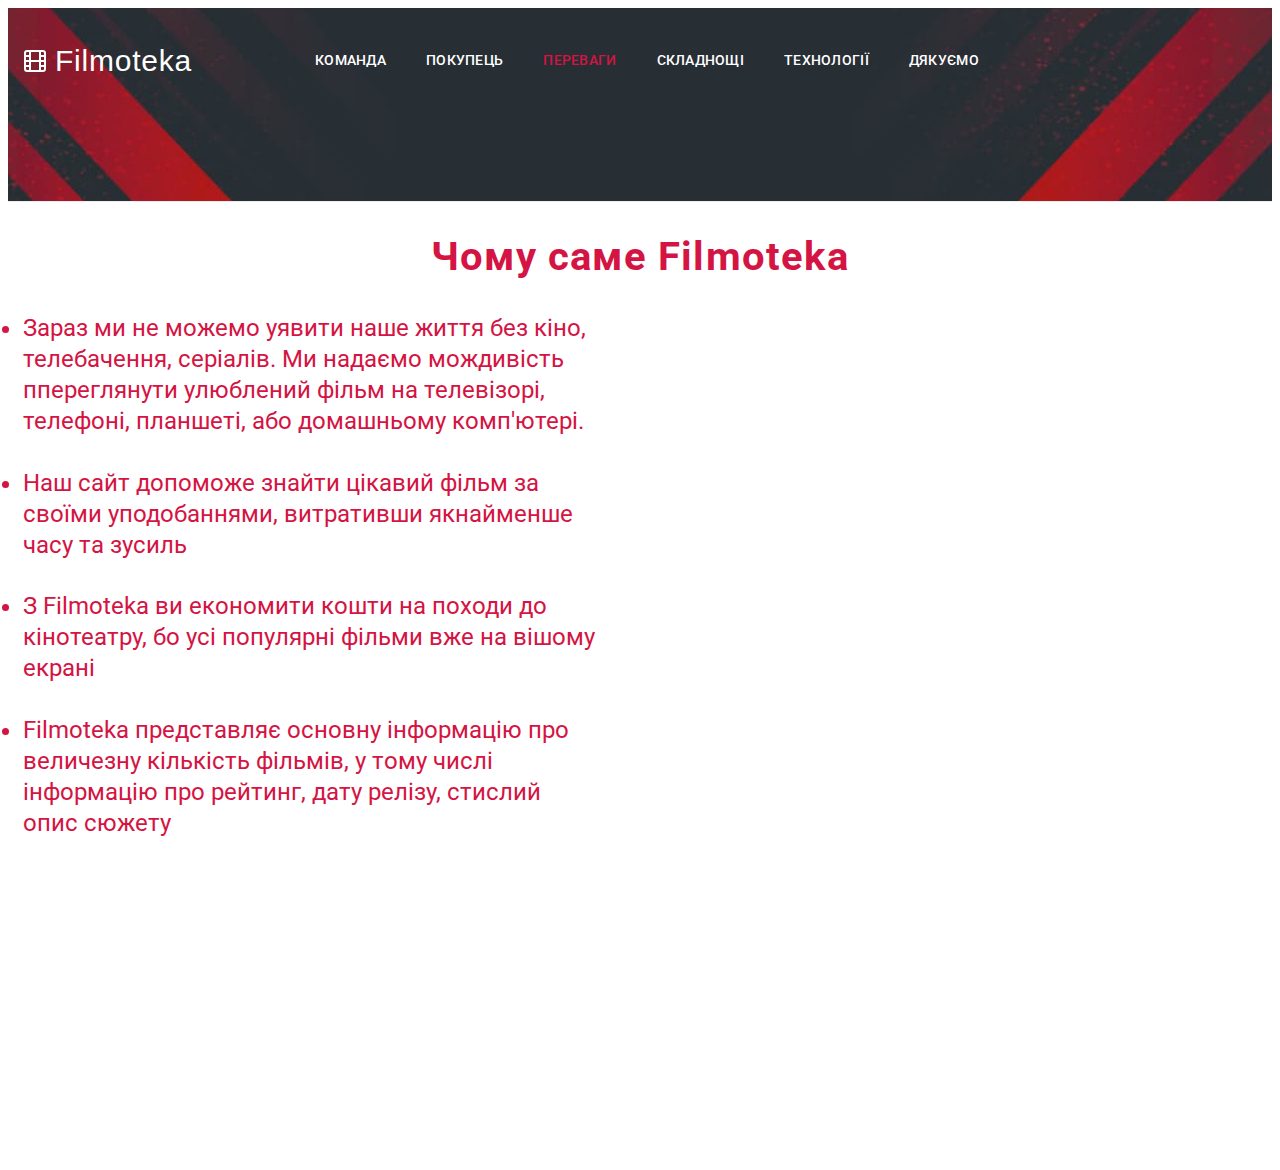
==== benefits.html @ e57e6ca2 "start" ====
<!DOCTYPE html>
<html lang="ru">
  <head>
    <meta charset="UTF-8" />
    <meta http-equiv="X-UA-Compatible" content="IE=edge" />
    <meta name="viewport" content="width=device-width, initial-scale=1.0" />
    <title>Filmoteka</title>
    <link rel="preconnect" href="https://fonts.googleapis.com" />
    <link rel="preconnect" href="https://fonts.gstatic.com" crossorigin />
    <link rel="shortcut icon" href="./images/favicon/favicon.ico" />
    <link rel="apple-icon" sizes="180x180" href="./images/favicon/favicon.png" />
    <link rel="mask-icon" href="./images/favicon/favicon.svg" color="#ff6b08" />
    <link
      href="https://fonts.googleapis.com/css2?family=Roboto:wght@400;500&display=swap"
      rel="stylesheet"
    />
    <link
      href="https://fonts.googleapis.com/css2?family=DM+Sans:wght@400;500;700&family=Titan+One&display=swap"
      rel="stylesheet"
    />
    <link
      rel="stylesheet"
      href="https://cdnjs.cloudflare.com/ajax/libs/modern-normalize/1.1.0/modern-normalize.min.css"
      integrity="sha512-wpPYUAdjBVSE4KJnH1VR1HeZfpl1ub8YT/NKx4PuQ5NmX2tKuGu6U/JRp5y+Y8XG2tV+wKQpNHVUX03MfMFn9Q=="
      crossorigin="anonymous"
      referrerpolicy="no-referrer"
    />
    <link rel="stylesheet" href="./css/main.min.css" />
  </head>

  <body>
    <header class="header header-home">
      <div class="container header__container">
        <nav class="header-nav">
          <a href="kyzym.github.io/this-team/" class="logo logo--up link" target="_blank">
            <svg class="icon-home" width="24" height="24" style="stroke: white">
              <use href="./images/sprite.svg#logo"></use>
            </svg>
            <span class="logo-span">Filmoteka</span>
          </a>

          <ul class="header-nav__list">
            <li class="header-nav__item">
              <a class="header-nav__link" href="./team.html">команда</a>
            </li>
            <li class="header-nav__item">
              <a class="header-nav__link" href="./shopper.html">Покупець</a>
            </li>
            <li class="header-nav__item">
              <a class="header-nav__link header-nav__link--current" href="./benefits.html"
                >Переваги</a
              >
            </li>
            <li class="header-nav__item">
              <a class="header-nav__link" href="./road.html">складнощі</a>
            </li>

            <li class="header-nav__item">
              <a class="header-nav__link" href="./technology.html">Технології</a>
            </li>

            <li class="header-nav__item">
              <a class="header-nav__link" href="./senks.html">Дякуємо</a>
            </li>
          </ul>
        </nav>
      </div>
    </header>
    <main>
      <section class="benefits section">
        <div class="container container--benefits">
          <h1 class="title benefits__title">Чому саме Filmoteka</h1>
          <div class="benefits__general">
            <ul class="benefits__elements benefits__elements--one">
              <li class="benefits__item">
                Зараз ми не можемо уявити наше життя без кіно, телебачення, серіалів. Ми надаємо
                мождивість ппереглянути улюблений фільм на телевізорі, телефоні, планшеті, або
                домашньому комп'ютері.
              </li>
              <li class="benefits__item">
                Наш сайт допоможе знайти цікавий фільм за своїми уподобаннями, витративши якнайменше
                часу та зусиль
              </li>
              <li class="benefits__item">
                З Filmoteka ви економити кошти на походи до кінотеатру, бо усі популярні фільми вже
                на вішому екрані
              </li>
              <li class="benefits__item">
                Filmoteka представляє основну інформацію про величезну кількість фільмів, у тому
                числі інформацію про рейтинг, дату релізу, стислий опис сюжету
              </li>
            </ul>
            <ul class="benefits__elements"></ul>
          </div>
        </div>
      </section>
    </main>
  </body>
</html>
---- css/main.min.css ----
.header__container,.header-nav,.header-nav__list{display:-webkit-box;display:-ms-flexbox;display:flex;-webkit-box-pack:justify;-ms-flex-pack:justify;justify-content:space-between;-webkit-box-align:center;-ms-flex-align:center;align-items:center}.header-nav__list,.contact-quickly,.feature__list,.contacts,.promo__list,.team__list,.social-list,.clients__list,.filter,.portfolio,.mobile-menu__list,.mobile-menu__contacts,.mobile-menu__social,.thanks__list{list-style-type:none}.social-list,.social-list__link,.subscription__button{display:-webkit-box;display:-ms-flexbox;display:flex;-webkit-box-pack:center;-ms-flex-pack:center;justify-content:center;-webkit-box-align:center;-ms-flex-align:center;align-items:center}.visually-hidden{position:absolute;width:1px;height:1px;margin:-1px;border:0;padding:0;white-space:nowrap;-webkit-clip-path:inset(100%);clip-path:inset(100%);clip:rect(0 0 0 0);overflow:hidden}body{font-family:'Roboto', sans-serif;color:#757575;font-size:14px}.title{font-size:40px;line-height:1.27;text-align:center;letter-spacing:0.03em;color:#d41443;margin-bottom:40px}h1,h2,h3,h4,h5,h6,p,ul{margin:0}ul{-webkit-padding-start:0;padding-inline-start:0}img{display:block;max-width:100%}.section{padding-top:30px;padding-bottom:30px}@media screen and (min-width: 1280px){.section{padding-top:30px;padding-bottom:30px}}.container{padding-left:15px;padding-right:15px;margin-left:auto;margin-right:auto}@media screen and (min-width: 480px){.container{max-width:480px}}@media screen and (min-width: 768px){.container{max-width:768px}}@media screen and (min-width: 1280px){.container{max-width:1280px}}.header__container{position:relative}.footer__container{display:-webkit-box;display:-ms-flexbox;display:flex}@media screen and (max-width: 767px){.footer__container{-webkit-box-orient:vertical;-webkit-box-direction:normal;-ms-flex-direction:column;flex-direction:column;-webkit-box-align:center;-ms-flex-align:center;align-items:center}}@media screen and (min-width: 768px) and (max-width: 1279px){.footer__container{-ms-flex-wrap:wrap;flex-wrap:wrap;-ms-flex-pack:distribute;justify-content:space-around}}@media screen and (min-width: 1280px){.footer__container{-webkit-box-align:baseline;-ms-flex-align:baseline;align-items:baseline;-webkit-box-pack:justify;-ms-flex-pack:justify;justify-content:space-between}}.header{border-bottom:1px solid #ececec}.header-home{margin:0 auto;padding-top:12px;background-image:url("/images/header/home/home-desk.jpg");background-repeat:no-repeat;background-size:cover;background-position:center;height:100px}@media screen and (min-width: 768px){.header-home{padding-bottom:81px}}@media (min-device-pixel-ratio: 2), (-webkit-min-device-pixel-ratio: 2), (min-resolution: 192dpi), (min-resolution: 2dppx){.header-home{background-image:url("/images/header/home/home-mob@2x.jpg")}}@media (min-width: 321px){.header-home{background-image:url("/images/header/home/home-tab.jpg")}}@media (min-width: 321px) and (min-device-pixel-ratio: 2), (min-width: 321px) and (-webkit-min-device-pixel-ratio: 2), (min-width: 321px) and (min-resolution: 192dpi), (min-width: 321px) and (min-resolution: 2dppx){.header-home{background-image:url("/images/header/home/home-tab@2x.jpg")}}@media (min-width: 769px){.header-home{background-image:url("/images/header/home/home-desk.jpg")}}@media (min-width: 769px) and (min-device-pixel-ratio: 2), (min-width: 769px) and (-webkit-min-device-pixel-ratio: 2), (min-width: 769px) and (min-resolution: 192dpi), (min-width: 769px) and (min-resolution: 2dppx){.header-home{background-image:url("/images/header/home/home-desk@2x.jpg")}}.logo{display:-webkit-box;display:-ms-flexbox;display:flex;-webkit-box-align:center;-ms-flex-align:center;align-items:center}.logo-span{font-size:30px;line-height:1.16;font-weight:500;margin-left:8px;color:#fff}.icon-home{stroke:#fff}.header-nav{margin-right:auto}@media screen and (max-width: 767px){.header-nav__list{display:none}}.header-nav__item{position:relative;text-transform:uppercase}.header-nav__link{display:inline-block;padding-top:32px;padding-bottom:32px;font-weight:500;line-height:1.14;letter-spacing:0.02em;color:#ffffff;text-decoration:none;-webkit-transition:color 250ms cubic-bezier(0.4, 0, 0.2, 1);transition:color 250ms cubic-bezier(0.4, 0, 0.2, 1)}.header-nav__link:hover,.header-nav__link:focus{color:#f4707b}.header-nav__item:not(:last-child){margin-right:40px}.header-nav__link--current{color:#d41443}@media screen and (max-width: 767px){.contact-quickly{display:none}}@media screen and (min-width: 1280px){.contact-quickly{display:-webkit-box;display:-ms-flexbox;display:flex;-webkit-box-pack:justify;-ms-flex-pack:justify;justify-content:space-between;-webkit-box-align:center;-ms-flex-align:center;align-items:center}}.contact-quickly__link{display:-webkit-box;display:-ms-flexbox;display:flex;-webkit-box-align:center;-ms-flex-align:center;align-items:center;font-weight:500;color:#757575;line-height:1.14;letter-spacing:0.02em;text-decoration:none;-webkit-transition:color 250ms cubic-bezier(0.4, 0, 0.2, 1);transition:color 250ms cubic-bezier(0.4, 0, 0.2, 1)}.contact-quickly__link:hover,.contact-quickly__link:focus{color:#f4707b}@media screen and (min-width: 1280px){.contact-quickly__link{padding-top:32px;padding-bottom:32px}}.contact-quickly__icon{fill:currentColor;margin-right:10px}@media screen and (max-width: 1799px){.contact-quickly__list:not(:last-child){margin-bottom:10px}}@media screen and (min-width: 1280px){.contact-quickly__list:not(:last-child){margin-right:50px}}.logo{color:#f4707b;font-family:Raleway, sans-serif;font-weight:700;font-size:24px;line-height:1.2;letter-spacing:0.03em;text-decoration:none}@media screen and (min-width: 1200px){.logo{font-size:26px}}.logo--up{padding-top:16px;padding-bottom:16px}@media screen and (min-width: 768px){.logo--up{margin-right:90px;padding-top:26px;padding-bottom:26px}}@media screen and (min-width: 1280px){.logo--up{margin-right:123px;padding-top:24px;padding-bottom:24px}}.logo--down{display:inline-block;margin-bottom:20px}.logo__header{color:#000000}.logo__footer{color:#ffffff}@media screen and (min-width: 768px){.feature__list{display:-webkit-box;display:-ms-flexbox;display:flex;margin:-15px}}@media screen and (min-width: 768px) and (max-width: 1279px){.feature__list{-ms-flex-wrap:wrap;flex-wrap:wrap}}@media screen and (max-width: 767px){.feature__item:not(:last-child){margin-bottom:30px}}@media screen and (min-width: 768px){.feature__item{margin:15px}}@media screen and (min-width: 768px) and (max-width: 1279px){.feature__item{width:354px}}@media screen and (min-width: 1280px){.feature__item{width:270px}}.feature__fon{display:-webkit-box;display:-ms-flexbox;display:flex;-webkit-box-pack:center;-ms-flex-pack:center;justify-content:center;-webkit-box-align:center;-ms-flex-align:center;align-items:center;height:120px;background-color:#f5f4fa;border-radius:4px;margin-bottom:30px}.feature__title{font-size:14px;line-height:1.14;letter-spacing:0.03em;text-transform:uppercase;color:#212121;margin-bottom:10px}@media screen and (max-width: 767px){.feature__title{text-align:center}}.feature__text{line-height:1.71;letter-spacing:0.03em}.contacts__item:not(:last-child){margin-bottom:9px}.contacts__decor{line-height:1.7;letter-spacing:0.03em;color:#ffffff;text-decoration:none;font-style:normal;-webkit-transition:color 250ms cubic-bezier(0.4, 0, 0.2, 1);transition:color 250ms cubic-bezier(0.4, 0, 0.2, 1)}.contacts__decor:hover,.contacts__decor:focus{color:#f4707b}.contacts__decor--transparency{line-height:1.7;letter-spacing:0.03em;color:rgba(255,255,255,0.6);text-decoration:none;font-style:normal;-webkit-transition:color 250ms cubic-bezier(0.4, 0, 0.2, 1);transition:color 250ms cubic-bezier(0.4, 0, 0.2, 1)}.contacts__decor--transparency:hover,.contacts__decor--transparency:focus{color:#f4707b}.hero{position:relative;text-align:center;margin-right:auto;margin-left:auto}@media screen and (min-width: 1280px){.hero{max-width:1600px}}.hero .hero__images{display:-webkit-box;display:-ms-flexbox;display:flex}.hero .hero__background{width:50%;-o-object-fit:contain;object-fit:contain}.hero .hero__title{font-family:'Titan one', sans-serif;font-weight:900;font-size:80px;text-align:center;letter-spacing:0.06em;text-transform:uppercase;color:#d41443;margin-top:150px}@media screen and (min-width: 1280px){.hero .hero__title{line-height:1.36;text-transform:capitalize}}.button-general{font-family:inherit;font-weight:700;font-size:16px;line-height:1.88;color:#ffffff;letter-spacing:0.06em;background-color:#f4707b;cursor:pointer;padding:10px 32px;-webkit-box-shadow:0px 4px 4px rgba(0,0,0,0.15);box-shadow:0px 4px 4px rgba(0,0,0,0.15);border:none;border-radius:4px;min-width:200px;-webkit-transition:background-color 250ms cubic-bezier(0.4, 0, 0.2, 1);transition:background-color 250ms cubic-bezier(0.4, 0, 0.2, 1)}.button-general:hover,.button-general:focus{background-color:#ea8f94}.backdrop{position:fixed;z-index:15;top:0;left:0;width:100vw;height:100vh;background-color:rgba(0,0,0,0.2);-webkit-transition:opacity 250ms cubic-bezier(0.4, 0, 0.2, 1),vizibility 250ms cubic-bezier(0.4, 0, 0.2, 1);transition:opacity 250ms cubic-bezier(0.4, 0, 0.2, 1),vizibility 250ms cubic-bezier(0.4, 0, 0.2, 1)}.backdrop.is-hidden{visibility:hidden;opacity:0;pointer-events:none}.modal{position:absolute;top:50%;left:50%;-webkit-transform:translate(-50%, -50%);transform:translate(-50%, -50%);display:-webkit-box;display:-ms-flexbox;display:flex;-webkit-box-orient:vertical;-webkit-box-direction:normal;-ms-flex-direction:column;flex-direction:column;-webkit-box-pack:normal;-ms-flex-pack:normal;justify-content:normal;-webkit-box-align:center;-ms-flex-align:center;align-items:center;width:95%;padding:40px;background:#ffffff;-webkit-box-shadow:0px 1px 3px rgba(0,0,0,0.12),0px 1px 1px rgba(0,0,0,0.14),0px 2px 1px rgba(0,0,0,0.2);box-shadow:0px 1px 3px rgba(0,0,0,0.12),0px 1px 1px rgba(0,0,0,0.14),0px 2px 1px rgba(0,0,0,0.2);border-radius:4px;opacity:1;-webkit-transition:-webkit-transform 250ms cubic-bezier(0.4, 0, 0.2, 1);transition:-webkit-transform 250ms cubic-bezier(0.4, 0, 0.2, 1);transition:transform 250ms cubic-bezier(0.4, 0, 0.2, 1);transition:transform 250ms cubic-bezier(0.4, 0, 0.2, 1), -webkit-transform 250ms cubic-bezier(0.4, 0, 0.2, 1)}@media screen and (min-width: 480px){.modal{width:450px}}@media screen and (min-width: 1200px){.modal{width:528px}}.backdrop.is-hidden .modal{-webkit-transform:translateY(-200%);transform:translateY(-200%)}.modal__title{display:inline;margin-bottom:12px;font-size:20px;line-height:1.15;letter-spacing:0.03em;color:#212121}.modal__form{display:block;width:100%;margin-bottom:10px}@media screen and (max-width: 767px){.modal__form:focus-within{color:#f4707b}}.modal__label{display:inline-block;margin-bottom:4px;font-size:12px;line-height:1.17;letter-spacing:0.01em}.modal__custom{position:relative;display:block;height:40px}.modal__input{width:100%;height:100%;padding-left:42px;border:1px solid rgba(33,33,33,0.2);border-radius:4px;-webkit-transition:border 250ms cubic-bezier(0.4, 0, 0.2, 1);transition:border 250ms cubic-bezier(0.4, 0, 0.2, 1)}.modal__input:focus,.modal__input:focus{border-color:#f4707b;outline:transparent}.modal__icon{position:absolute;top:50%;left:14px;-webkit-transform:translateY(-50%);transform:translateY(-50%);-webkit-transition:fill 250ms cubic-bezier(0.4, 0, 0.2, 1);transition:fill 250ms cubic-bezier(0.4, 0, 0.2, 1)}.modal__input:focus+.modal__icon{fill:#f4707b}.modal__area-form{width:100%;margin-bottom:20px}@media screen and (max-width: 767px){.modal__area-form:focus-within{color:#f4707b}}.modal__area{width:100%;padding:8px;resize:none;font-size:12px;line-height:1.17;letter-spacing:0.01em;color:#000000;border:1px solid rgba(33,33,33,0.2);border-radius:4px}.modal__area:focus,.modal__area:focus{border-color:#f4707b;outline:transparent}.modal__area::-webkit-input-placeholder{font-size:12px;line-height:1.17;letter-spacing:0.01em;color:rgba(117,117,117,0.5)}.modal__area:-ms-input-placeholder{font-size:12px;line-height:1.17;letter-spacing:0.01em;color:rgba(117,117,117,0.5)}.modal__area::-ms-input-placeholder{font-size:12px;line-height:1.17;letter-spacing:0.01em;color:rgba(117,117,117,0.5)}.modal__area::placeholder{font-size:12px;line-height:1.17;letter-spacing:0.01em;color:rgba(117,117,117,0.5)}.close-button{position:absolute;display:-webkit-box;display:-ms-flexbox;display:flex;-webkit-box-align:center;-ms-flex-align:center;align-items:center;-webkit-box-pack:center;-ms-flex-pack:center;justify-content:center;top:8px;right:8px;width:30px;height:30px;padding:0;background-color:#ffffff;border:1px solid rgba(0,0,0,0.1);border-radius:50%;cursor:pointer;-webkit-transition:fill 250ms cubic-bezier(0.4, 0, 0.2, 1);transition:fill 250ms cubic-bezier(0.4, 0, 0.2, 1)}.close-button__svg{fill:#212121;-webkit-transition:fill 250ms cubic-bezier(0.4, 0, 0.2, 1);transition:fill 250ms cubic-bezier(0.4, 0, 0.2, 1)}.close-button:hover .close-button__svg,.close-button:focus .close-button__svg{fill:#f4707b}.checkbox-form{display:-webkit-box;display:-ms-flexbox;display:flex;-webkit-box-align:center;-ms-flex-align:center;align-items:center;margin-bottom:30px;font-size:14px;line-height:1.71;letter-spacing:0.03em;color:#757575}.checkbox-form__link{cursor:pointer;color:#f4707b}@media screen and (max-width: 1279px){.checkbox-form__text{font-size:12px}}.checkbox-form__icon{display:-webkit-box;display:-ms-flexbox;display:flex;-webkit-box-align:center;-ms-flex-align:center;align-items:center;-webkit-box-pack:center;-ms-flex-pack:center;justify-content:center;width:16px;height:15px;margin-right:8px;fill:transparent;border-radius:2px;outline:2px solid #212121;outline-offset:-2px;-webkit-transition:fill 250ms cubic-bezier(0.4, 0, 0.2, 1),backgroud-color 250ms cubic-bezier(0.4, 0, 0.2, 1),outline-color 250ms cubic-bezier(0.4, 0, 0.2, 1);transition:fill 250ms cubic-bezier(0.4, 0, 0.2, 1),backgroud-color 250ms cubic-bezier(0.4, 0, 0.2, 1),outline-color 250ms cubic-bezier(0.4, 0, 0.2, 1)}.checkbox-form__checkbox:focus+.checkbox-form__icon{outline-color:#f4707b}.checkbox-form__checkbox:checked+.checkbox-form__icon{fill:#ffffff;background-color:#f4707b;outline:none}.promo{padding-bottom:94px}@media screen and (max-width: 1199px){.promo{display:none}}.promo__list{display:-webkit-box;display:-ms-flexbox;display:flex}.promo__item{position:relative}.promo__item:not(:last-child){margin-right:30px}.promo__backgroundcolor{position:absolute;bottom:0;left:0;width:100%;height:70px;padding-top:27px;padding-bottom:27px;text-align:center;background-color:rgba(47,48,58,0.8)}.promo__descr{font-weight:700;font-size:14px;line-height:1.14;letter-spacing:0.03em;text-transform:uppercase;color:#ffffff}.team__title{margin-bottom:30px}.team__list{display:-webkit-box;display:-ms-flexbox;display:flex;margin:-10px;-ms-flex-wrap:wrap;flex-wrap:wrap}@media screen and (max-width: 767px){.team__list{-webkit-box-orient:vertical;-webkit-box-direction:normal;-ms-flex-direction:column;flex-direction:column}}@media screen and (min-width: 768px) and (max-width: 1199px){.team__list{-ms-flex-wrap:wrap;flex-wrap:wrap}}.team__descr{padding-top:15px;padding-bottom:15px}.team__member{background-color:#ffffff;-webkit-box-shadow:0px 1px 3px rgba(0,0,0,0.12),0px 1px 1px rgba(0,0,0,0.14),0px 2px 1px rgba(0,0,0,0.2);box-shadow:0px 1px 3px rgba(0,0,0,0.12),0px 1px 1px rgba(0,0,0,0.14),0px 2px 1px rgba(0,0,0,0.2);border-radius:8px 8px 8px 8px;overflow:hidden;margin:10px;-ms-flex-preferred-size:calc((100% - 100px) / 5);flex-basis:calc((100% - 100px) / 5)}.team__name{font-weight:500;font-size:21px;line-height:1.19;text-align:center;letter-spacing:0.03em;color:#d41443;margin-bottom:10px}.team__position{font-size:19px;line-height:1.19;text-align:center;letter-spacing:0.03em;color:#8a1c36;margin-bottom:10px}.team__photo{width:100%;-o-object-fit:cover;object-fit:cover}.team__section{font-size:18px;font-weight:500;line-height:1.19;text-align:center;letter-spacing:0.03em;color:#0d4683}.social-list__icon{fill:currentColor}.social-list__item:not(:last-child){margin-right:10px}.social-list__link{width:44px;height:44px;color:#afb1b8;background-color:#ffffff;border-radius:50%;-webkit-transition:color 250ms cubic-bezier(0.4, 0, 0.2, 1),background-color 250ms cubic-bezier(0.4, 0, 0.2, 1);transition:color 250ms cubic-bezier(0.4, 0, 0.2, 1),background-color 250ms cubic-bezier(0.4, 0, 0.2, 1)}.social-list__link--footer{color:#ffffff;background-color:rgba(255,255,255,0.1)}.social-list__link:hover,.social-list__link:focus{color:#ffffff;background-color:#f4707b}.clients__list{display:-webkit-box;display:-ms-flexbox;display:flex;-webkit-box-pack:center;-ms-flex-pack:center;justify-content:center;margin:-15px;-ms-flex-wrap:wrap;flex-wrap:wrap}.our-client{display:block;height:92px;margin:15px}@media screen and (max-width: 767px){.our-client{width:210px}}@media screen and (min-width: 768px){.our-client{width:226px}}@media screen and (min-width: 1200px){.our-client{width:170px}}.our-client__link{display:-webkit-box;display:-ms-flexbox;display:flex;-webkit-box-pack:center;-ms-flex-pack:center;justify-content:center;-webkit-box-align:center;-ms-flex-align:center;align-items:center;width:100%;height:100%;color:#afb1b8;border:1px solid #afb1b8;border-radius:4px;-webkit-transition:color 250ms cubic-bezier(0.4, 0, 0.2, 1),border-color 250ms cubic-bezier(0.4, 0, 0.2, 1);transition:color 250ms cubic-bezier(0.4, 0, 0.2, 1),border-color 250ms cubic-bezier(0.4, 0, 0.2, 1)}.our-client__link:hover,.our-client__link:focus{color:#f4707b;border-color:#f4707b}.our-client__logo{fill:currentColor}.filter{display:-webkit-box;display:-ms-flexbox;display:flex}@media screen and (max-width: 767px){.filter{-ms-flex-wrap:wrap;flex-wrap:wrap;-webkit-box-pack:left;-ms-flex-pack:left;justify-content:left;margin-bottom:40px}}@media screen and (min-width: 768px){.filter{-webkit-box-pack:center;-ms-flex-pack:center;justify-content:center;margin-bottom:30px}}@media screen and (min-width: 1280px){.filter{margin-bottom:50px}}@media screen and (max-width: 767px){.filter__item:nth-child(-n+3){margin-bottom:15px}}.filter__item:not(:last-child){margin-right:8px}.filter__button{font-family:inherit;font-weight:500;font-size:16px;line-height:1.62;text-align:center;letter-spacing:0.03em;color:#212121;background-color:#f5f4fa;cursor:pointer;padding:6px 22px;border-radius:4px;border:none;-webkit-transition:color 250ms cubic-bezier(0.4, 0, 0.2, 1),background-color 250ms cubic-bezier(0.4, 0, 0.2, 1),-webkit-box-shadow 250ms cubic-bezier(0.4, 0, 0.2, 1);transition:color 250ms cubic-bezier(0.4, 0, 0.2, 1),background-color 250ms cubic-bezier(0.4, 0, 0.2, 1),-webkit-box-shadow 250ms cubic-bezier(0.4, 0, 0.2, 1);transition:color 250ms cubic-bezier(0.4, 0, 0.2, 1),background-color 250ms cubic-bezier(0.4, 0, 0.2, 1),box-shadow 250ms cubic-bezier(0.4, 0, 0.2, 1);transition:color 250ms cubic-bezier(0.4, 0, 0.2, 1),background-color 250ms cubic-bezier(0.4, 0, 0.2, 1),box-shadow 250ms cubic-bezier(0.4, 0, 0.2, 1),-webkit-box-shadow 250ms cubic-bezier(0.4, 0, 0.2, 1)}.filter__button:hover,.filter__button:focus{color:#ffffff;background-color:#f4707b;-webkit-box-shadow:0px 3px 1px rgba(0,0,0,0.1),0px 1px 2px rgba(0,0,0,0.08),0px 2px 2px rgba(0,0,0,0.12);box-shadow:0px 3px 1px rgba(0,0,0,0.1),0px 1px 2px rgba(0,0,0,0.08),0px 2px 2px rgba(0,0,0,0.12);border-radius:4px}.portfolio{display:-webkit-box;display:-ms-flexbox;display:flex;-ms-flex-wrap:wrap;flex-wrap:wrap;-webkit-box-pack:center;-ms-flex-pack:center;justify-content:center;margin:-15px}@media screen and (min-width: 768px){.portfolio{-webkit-box-pack:left;-ms-flex-pack:left;justify-content:left}}.portfolio__item{display:-webkit-box;display:-ms-flexbox;display:flex;-webkit-box-orient:vertical;-webkit-box-direction:normal;-ms-flex-direction:column;flex-direction:column;background-color:#ffffff;margin:15px}@media screen and (max-width: 767px){.portfolio__item{width:100%;max-width:450px}}@media screen and (min-width: 768px){.portfolio__item{-ms-flex-preferred-size:calc((100% - 2 * 30px) / 2);flex-basis:calc((100% - 2 * 30px) / 2)}}@media screen and (min-width: 1200px){.portfolio__item{-ms-flex-preferred-size:calc((100% - 3 * 30px) / 3);flex-basis:calc((100% - 3 * 30px) / 3)}}.customer{display:-webkit-box;display:-ms-flexbox;display:flex;-webkit-box-orient:vertical;-webkit-box-direction:normal;-ms-flex-direction:column;flex-direction:column;text-decoration:none;height:100%;-webkit-transition:-webkit-box-shadow 250ms cubic-bezier(0.4, 0, 0.2, 1);transition:-webkit-box-shadow 250ms cubic-bezier(0.4, 0, 0.2, 1);transition:box-shadow 250ms cubic-bezier(0.4, 0, 0.2, 1);transition:box-shadow 250ms cubic-bezier(0.4, 0, 0.2, 1), -webkit-box-shadow 250ms cubic-bezier(0.4, 0, 0.2, 1)}.customer:hover,.customer:focus{-webkit-box-shadow:0px 1px 1px rgba(0,0,0,0.12),0px 4px 4px rgba(0,0,0,0.06),1px 4px 6px rgba(0,0,0,0.16);box-shadow:0px 1px 1px rgba(0,0,0,0.12),0px 4px 4px rgba(0,0,0,0.06),1px 4px 6px rgba(0,0,0,0.16)}.customer__description{-webkit-box-flex:1;-ms-flex-positive:1;flex-grow:1;padding:20px 24px;border:1px solid #eeeeee;border-top:none}.customer__company{font-size:18px;line-height:2;letter-spacing:0.06em;color:#212121;margin-bottom:4px}.customer__type{font-size:16px;line-height:1.88;letter-spacing:0.03em;color:#757575}.customer__vor-overlay{position:relative;overflow:hidden}.customer__overlay{position:absolute;width:100%;height:100%;padding:17% 6.5%;background:rgba(33,150,243,0.9);-webkit-transition:-webkit-transform 250ms cubic-bezier(0.4, 0, 0.2, 1);transition:-webkit-transform 250ms cubic-bezier(0.4, 0, 0.2, 1);transition:transform 250ms cubic-bezier(0.4, 0, 0.2, 1);transition:transform 250ms cubic-bezier(0.4, 0, 0.2, 1), -webkit-transform 250ms cubic-bezier(0.4, 0, 0.2, 1)}.customer:hover .customer__overlay,.customer:focus .customer__overlay{-webkit-transform:translateY(-101%);transform:translateY(-101%)}.customer__overlay-descr{font-size:18px;line-height:1.56;letter-spacing:0.03em;color:#ffffff}.footer{background-color:#2f303a;padding-top:60px;padding-bottom:60px}@media screen and (max-width: 1279px){.footer__adress{margin-bottom:60px;text-align:center}}@media screen and (min-width: 1280px){.footer__adress{margin-right:70px}}@media screen and (max-width: 1279px){.join{margin-bottom:60px;text-align:center}}@media screen and (min-width: 1280px){.join{margin-right:93px}}.join__title{font-weight:700;line-height:1.14;letter-spacing:0.03em;text-transform:uppercase;color:#ffffff;margin-bottom:20px}@media screen and (max-width: 1199px){.subscription{width:100%;text-align:center}}.subscription__label{display:inline-block;font-weight:700;font-size:14px;line-height:1.14;letter-spacing:0.03em;text-transform:uppercase;color:#ffffff;margin-bottom:20px}.subscription__form{display:-webkit-box;display:-ms-flexbox;display:flex}@media screen and (max-width: 1199px){.subscription__form{-webkit-box-orient:vertical;-webkit-box-direction:normal;-ms-flex-direction:column;flex-direction:column;-webkit-box-align:center;-ms-flex-align:center;align-items:center}}.subscription__input{height:50px;padding-left:16px;padding-top:15px;padding-bottom:15px;color:#ffffff;background-color:transparent;border:1px solid rgba(255,255,255,0.3);-webkit-filter:drop-shadow(0px 4px 4px rgba(0,0,0,0.15));filter:drop-shadow(0px 4px 4px rgba(0,0,0,0.15));border-radius:4px;-webkit-transition:border 250ms cubic-bezier(0.4, 0, 0.2, 1);transition:border 250ms cubic-bezier(0.4, 0, 0.2, 1)}@media screen and (max-width: 767px){.subscription__input{width:100%;max-width:450px}}@media screen and (min-width: 768px){.subscription__input{width:450px}}@media screen and (max-width: 1199px){.subscription__input{margin-bottom:20px}}@media screen and (min-width: 1200px){.subscription__input{width:358px;margin-right:12px}}.subscription__input:focus{border-color:#f4707b;outline:transparent}.subscription__button{font-family:inherit;font-weight:700;font-size:16px;line-height:1.88;letter-spacing:0.06em;color:#ffffff;background-color:#f4707b;cursor:pointer;padding:10px 28px;-webkit-box-shadow:0px 4px 4px rgba(0,0,0,0.15);box-shadow:0px 4px 4px rgba(0,0,0,0.15);border:none;border-radius:4px;min-width:200px}.subscription__send{margin-right:10px}.subscription__icon{fill:#ffffff}@media screen and (min-width: 768px){.mobile{display:none}}.mobile__button{position:absolute;top:10px;right:15px;display:-webkit-box;display:-ms-flexbox;display:flex;-webkit-box-align:center;-ms-flex-align:center;align-items:center;-webkit-box-pack:center;-ms-flex-pack:center;justify-content:center;padding:0;background-color:transparent;border:none;cursor:pointer;-webkit-transition:fill 250ms cubic-bezier(0.4, 0, 0.2, 1);transition:fill 250ms cubic-bezier(0.4, 0, 0.2, 1)}.mobile__svg{fill:#000000;-webkit-transition:fill 250ms cubic-bezier(0.4, 0, 0.2, 1);transition:fill 250ms cubic-bezier(0.4, 0, 0.2, 1)}.mobile__button:hover .mobile__svg,.mobile__button:focus .mobile__svg{fill:#f4707b}.mobile__button.is-open .mobile__open{display:none}.mobile-menu{display:none;position:fixed;z-index:5;top:0;left:-1px;width:100vw;height:100vh;background-color:#ffffff;padding-top:48px;padding-left:40px;padding-bottom:48px}.mobile-menu.is-open{display:-webkit-box;display:-ms-flexbox;display:flex;-webkit-box-orient:vertical;-webkit-box-direction:normal;-ms-flex-direction:column;flex-direction:column;-webkit-box-pack:justify;-ms-flex-pack:justify;justify-content:space-between}.mobile-menu__item{display:block}.mobile-menu__item:not(:last-child){margin-bottom:32px}.mobile-menu__link{display:inline-block;font-weight:500;font-size:40px;line-height:1.17;letter-spacing:0.02em;color:#212121;text-decoration:none;-webkit-transition:color 250ms cubic-bezier(0.4, 0, 0.2, 1);transition:color 250ms cubic-bezier(0.4, 0, 0.2, 1)}.mobile-menu__link:hover,.mobile-menu__link:focus{color:#f4707b}.mobile-menu__contacts{margin-bottom:64px}.mobile-menu__contacts-list:not(:last-child){margin-bottom:32px}.mobile-menu__contacts-tel{font-weight:500;font-size:34px;line-height:1.17;letter-spacing:0.02em;color:#f4707b;text-decoration:none}.mobile-menu__contacts-mail{font-weight:500;font-size:24px;line-height:1.17;letter-spacing:0.02em;color:#757575;text-decoration:none;-webkit-transition:color 250ms cubic-bezier(0.4, 0, 0.2, 1);transition:color 250ms cubic-bezier(0.4, 0, 0.2, 1)}.mobile-menu__contacts-mail:hover,.mobile-menu__contacts-mail:focus{color:#f4707b}.mobile-menu__social{display:-webkit-box;display:-ms-flexbox;display:flex;-ms-flex-wrap:wrap;flex-wrap:wrap}.mobile-menu__social-item{position:relative}.mobile-menu__social-item:not(:last-child){margin-right:20px}.mobile-menu__social-item:not(:last-child) :after{position:absolute;content:"";display:inline-block;outline:1px solid rgba(33,33,33,0.2);height:100%;bottom:0;right:-10px}.mobile-menu__social-link{font-weight:500;font-size:18px;line-height:1.22;letter-spacing:0.02em;color:#f4707b;text-decoration:none}.shopper{height:100vh}.shopper__title{margin-bottom:30px}.shopper__general{display:-webkit-box;display:-ms-flexbox;display:flex}.shopper__elements{-ms-flex-preferred-size:calc((100% - 40px) / 2);flex-basis:calc((100% - 40px) / 2)}.shopper__elements--one{margin-right:80px}.shopper__name{color:#106dd8;font-size:34px;margin-bottom:30px}.shopper__item{font-size:24px;color:#d41443}.shopper__item:not(:last-child){margin-bottom:20px}.benefits{height:100vh}.benefits__title{margin-bottom:30px}.benefits__general{display:-webkit-box;display:-ms-flexbox;display:flex}.benefits__elements{-ms-flex-preferred-size:calc((100% - 40px) / 2);flex-basis:calc((100% - 40px) / 2)}.benefits__elements--one{margin-right:90px}.benefits__item{font-size:24px;line-height:1.3;color:#d41443;margin-bottom:30px}.tech-general{display:-webkit-box;display:-ms-flexbox;display:flex;-webkit-box-pack:space-evenly;-ms-flex-pack:space-evenly;justify-content:space-evenly;width:100%;height:100vh;background-image:url(../images/tech/tech-stek-10.jpeg);background-repeat:no-repeat;background-size:contain}.tech-wrapper__list li{color:#2576e1;font-size:40px;font-weight:500;margin-left:20px}.tech-wrapper__list--2 li{color:#e3741f;font-size:40px;font-weight:500;margin-left:20px}.tech-wrapper__list--3 li{color:#29ad08;font-size:40px;font-weight:500;margin-left:20px}.tech-wrapper__title{font-size:40px;margin-bottom:30px;text-decoration:underline}.thanks{background-color:#fff5f6}.thanks__title{margin-bottom:30px}.thanks__list{display:-webkit-box;display:-ms-flexbox;display:flex;margin:-10px;-ms-flex-wrap:wrap;flex-wrap:wrap;-ms-flex-pack:distribute;justify-content:space-around}@media screen and (max-width: 767px){.thanks__list{-webkit-box-orient:vertical;-webkit-box-direction:normal;-ms-flex-direction:column;flex-direction:column}}@media screen and (min-width: 768px) and (max-width: 1199px){.thanks__list{-ms-flex-wrap:wrap;flex-wrap:wrap}}.thanks__descr{padding-top:15px;padding-bottom:15px}.thanks__member{background-color:#ffffff;-webkit-box-shadow:0px 1px 3px rgba(0,0,0,0.12),0px 1px 1px rgba(0,0,0,0.14),0px 2px 1px rgba(0,0,0,0.2);box-shadow:0px 1px 3px rgba(0,0,0,0.12),0px 1px 1px rgba(0,0,0,0.14),0px 2px 1px rgba(0,0,0,0.2);border-radius:8px 8px 8px 8px;overflow:hidden;border:1px solid transparent;margin:10px;-ms-flex-preferred-size:calc((100% - 400px) / 2);flex-basis:calc((100% - 400px) / 2);height:500px}.thanks__name{font-weight:500;font-size:21px;line-height:1.19;text-align:center;letter-spacing:0.03em;color:#d41443;margin-bottom:10px}.thanks__position{font-size:19px;line-height:1.19;text-align:center;letter-spacing:0.03em;color:#8a1c36;margin-bottom:10px}.thanks__photo{width:100%;-o-object-fit:cover;object-fit:cover}.thanks__section{font-size:18px;font-weight:500;line-height:1.19;text-align:center;letter-spacing:0.03em;color:#0d4683}.tech-general{display:-webkit-box;display:-ms-flexbox;display:flex;-webkit-box-pack:space-evenly;-ms-flex-pack:space-evenly;justify-content:space-evenly;width:100%;height:100vh;background-image:url(../images/tech/tech-stek-10.jpeg);background-repeat:no-repeat;background-size:contain}.tech-wrapper__list li{color:#2576e1;font-size:40px;font-weight:500;margin-left:20px}.tech-wrapper__list--2 li{color:#e3741f;font-size:40px;font-weight:500;margin-left:20px}.tech-wrapper__list--3 li{color:#29ad08;font-size:40px;font-weight:500;margin-left:20px}.tech-wrapper__title{font-size:40px;margin-bottom:30px;text-decoration:underline}.thanks{background-color:#fff5f6}.thanks__title{margin-bottom:30px}.thanks__list{display:-webkit-box;display:-ms-flexbox;display:flex;margin:-10px;-ms-flex-wrap:wrap;flex-wrap:wrap;-ms-flex-pack:distribute;justify-content:space-around}@media screen and (max-width: 767px){.thanks__list{-webkit-box-orient:vertical;-webkit-box-direction:normal;-ms-flex-direction:column;flex-direction:column}}@media screen and (min-width: 768px) and (max-width: 1199px){.thanks__list{-ms-flex-wrap:wrap;flex-wrap:wrap}}.thanks__descr{padding-top:15px;padding-bottom:15px}.thanks__member{background-color:#ffffff;-webkit-box-shadow:0px 1px 3px rgba(0,0,0,0.12),0px 1px 1px rgba(0,0,0,0.14),0px 2px 1px rgba(0,0,0,0.2);box-shadow:0px 1px 3px rgba(0,0,0,0.12),0px 1px 1px rgba(0,0,0,0.14),0px 2px 1px rgba(0,0,0,0.2);border-radius:8px 8px 8px 8px;overflow:hidden;border:1px solid transparent;margin:10px;-ms-flex-preferred-size:calc((100% - 400px) / 2);flex-basis:calc((100% - 400px) / 2);height:500px}.thanks__name{font-weight:500;font-size:21px;line-height:1.19;text-align:center;letter-spacing:0.03em;color:#d41443;margin-bottom:10px}.thanks__position{font-size:19px;line-height:1.19;text-align:center;letter-spacing:0.03em;color:#8a1c36;margin-bottom:10px}.thanks__photo{width:100%;-o-object-fit:cover;object-fit:cover}.thanks__section{font-size:18px;font-weight:500;line-height:1.19;text-align:center;letter-spacing:0.03em;color:#0d4683}
/*# sourceMappingURL=main.min.css.map */
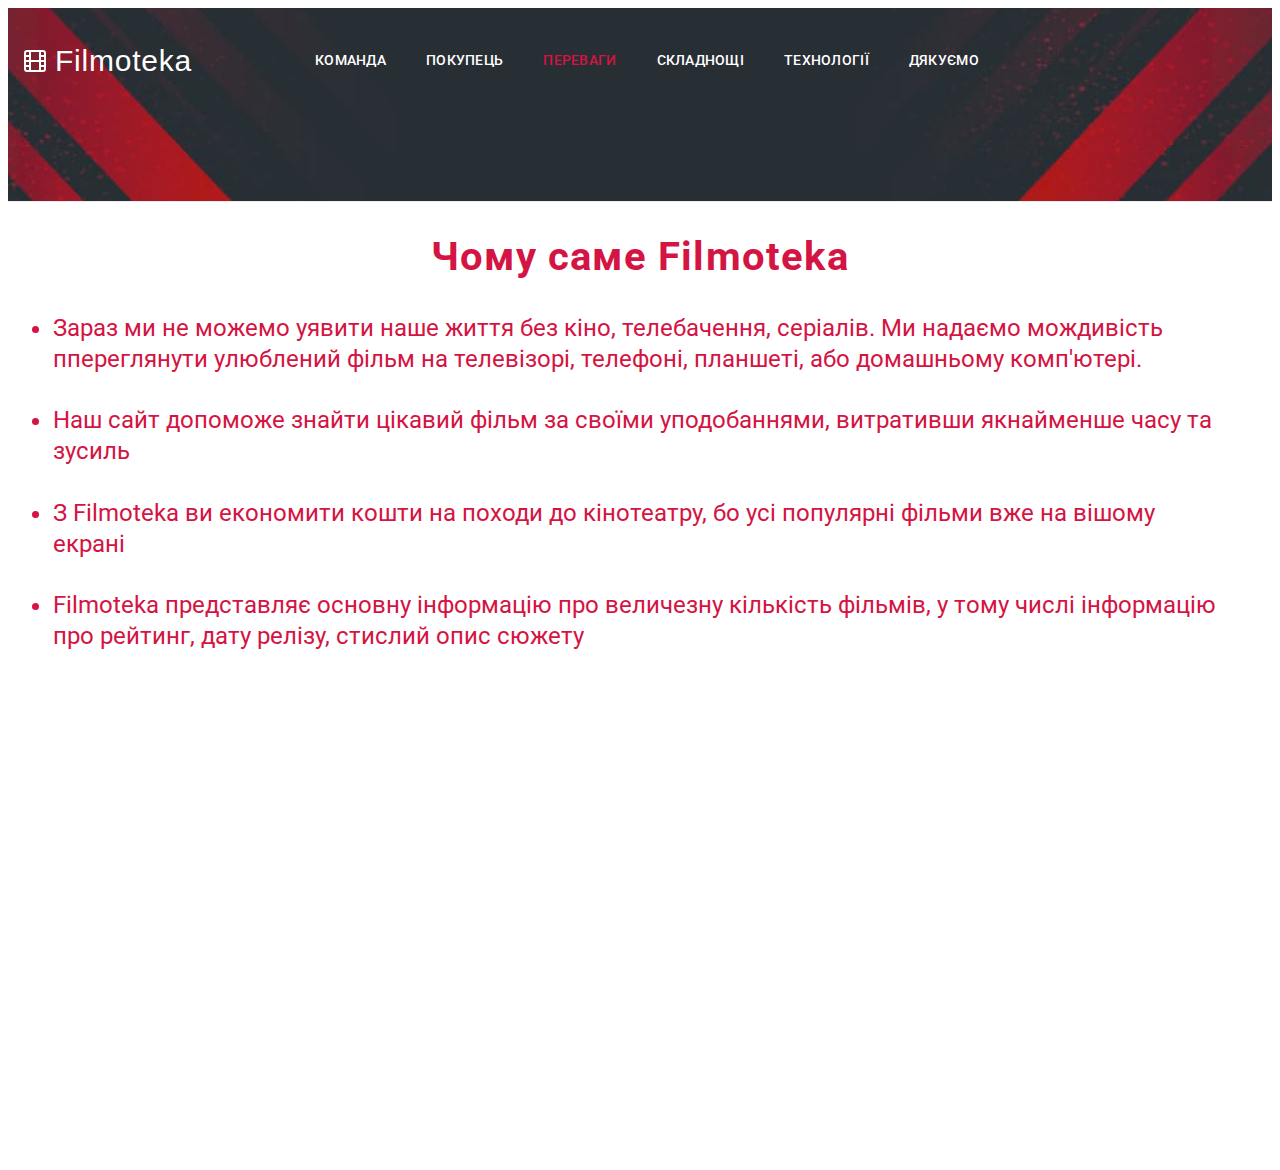
==== commit b7911e08: "2" ====
--- a/benefits.html
+++ b/benefits.html
@@ -90,7 +90,6 @@
                 числі інформацію про рейтинг, дату релізу, стислий опис сюжету
               </li>
             </ul>
-            <ul class="benefits__elements"></ul>
           </div>
         </div>
       </section>
--- a/css/main.min.css
+++ b/css/main.min.css
@@ -1,2 +1,2 @@
-.header__container,.header-nav,.header-nav__list{display:-webkit-box;display:-ms-flexbox;display:flex;-webkit-box-pack:justify;-ms-flex-pack:justify;justify-content:space-between;-webkit-box-align:center;-ms-flex-align:center;align-items:center}.header-nav__list,.contact-quickly,.feature__list,.contacts,.promo__list,.team__list,.social-list,.clients__list,.filter,.portfolio,.mobile-menu__list,.mobile-menu__contacts,.mobile-menu__social,.thanks__list{list-style-type:none}.social-list,.social-list__link,.subscription__button{display:-webkit-box;display:-ms-flexbox;display:flex;-webkit-box-pack:center;-ms-flex-pack:center;justify-content:center;-webkit-box-align:center;-ms-flex-align:center;align-items:center}.visually-hidden{position:absolute;width:1px;height:1px;margin:-1px;border:0;padding:0;white-space:nowrap;-webkit-clip-path:inset(100%);clip-path:inset(100%);clip:rect(0 0 0 0);overflow:hidden}body{font-family:'Roboto', sans-serif;color:#757575;font-size:14px}.title{font-size:40px;line-height:1.27;text-align:center;letter-spacing:0.03em;color:#d41443;margin-bottom:40px}h1,h2,h3,h4,h5,h6,p,ul{margin:0}ul{-webkit-padding-start:0;padding-inline-start:0}img{display:block;max-width:100%}.section{padding-top:30px;padding-bottom:30px}@media screen and (min-width: 1280px){.section{padding-top:30px;padding-bottom:30px}}.container{padding-left:15px;padding-right:15px;margin-left:auto;margin-right:auto}@media screen and (min-width: 480px){.container{max-width:480px}}@media screen and (min-width: 768px){.container{max-width:768px}}@media screen and (min-width: 1280px){.container{max-width:1280px}}.header__container{position:relative}.footer__container{display:-webkit-box;display:-ms-flexbox;display:flex}@media screen and (max-width: 767px){.footer__container{-webkit-box-orient:vertical;-webkit-box-direction:normal;-ms-flex-direction:column;flex-direction:column;-webkit-box-align:center;-ms-flex-align:center;align-items:center}}@media screen and (min-width: 768px) and (max-width: 1279px){.footer__container{-ms-flex-wrap:wrap;flex-wrap:wrap;-ms-flex-pack:distribute;justify-content:space-around}}@media screen and (min-width: 1280px){.footer__container{-webkit-box-align:baseline;-ms-flex-align:baseline;align-items:baseline;-webkit-box-pack:justify;-ms-flex-pack:justify;justify-content:space-between}}.header{border-bottom:1px solid #ececec}.header-home{margin:0 auto;padding-top:12px;background-image:url("/images/header/home/home-desk.jpg");background-repeat:no-repeat;background-size:cover;background-position:center;height:100px}@media screen and (min-width: 768px){.header-home{padding-bottom:81px}}@media (min-device-pixel-ratio: 2), (-webkit-min-device-pixel-ratio: 2), (min-resolution: 192dpi), (min-resolution: 2dppx){.header-home{background-image:url("/images/header/home/home-mob@2x.jpg")}}@media (min-width: 321px){.header-home{background-image:url("/images/header/home/home-tab.jpg")}}@media (min-width: 321px) and (min-device-pixel-ratio: 2), (min-width: 321px) and (-webkit-min-device-pixel-ratio: 2), (min-width: 321px) and (min-resolution: 192dpi), (min-width: 321px) and (min-resolution: 2dppx){.header-home{background-image:url("/images/header/home/home-tab@2x.jpg")}}@media (min-width: 769px){.header-home{background-image:url("/images/header/home/home-desk.jpg")}}@media (min-width: 769px) and (min-device-pixel-ratio: 2), (min-width: 769px) and (-webkit-min-device-pixel-ratio: 2), (min-width: 769px) and (min-resolution: 192dpi), (min-width: 769px) and (min-resolution: 2dppx){.header-home{background-image:url("/images/header/home/home-desk@2x.jpg")}}.logo{display:-webkit-box;display:-ms-flexbox;display:flex;-webkit-box-align:center;-ms-flex-align:center;align-items:center}.logo-span{font-size:30px;line-height:1.16;font-weight:500;margin-left:8px;color:#fff}.icon-home{stroke:#fff}.header-nav{margin-right:auto}@media screen and (max-width: 767px){.header-nav__list{display:none}}.header-nav__item{position:relative;text-transform:uppercase}.header-nav__link{display:inline-block;padding-top:32px;padding-bottom:32px;font-weight:500;line-height:1.14;letter-spacing:0.02em;color:#ffffff;text-decoration:none;-webkit-transition:color 250ms cubic-bezier(0.4, 0, 0.2, 1);transition:color 250ms cubic-bezier(0.4, 0, 0.2, 1)}.header-nav__link:hover,.header-nav__link:focus{color:#f4707b}.header-nav__item:not(:last-child){margin-right:40px}.header-nav__link--current{color:#d41443}@media screen and (max-width: 767px){.contact-quickly{display:none}}@media screen and (min-width: 1280px){.contact-quickly{display:-webkit-box;display:-ms-flexbox;display:flex;-webkit-box-pack:justify;-ms-flex-pack:justify;justify-content:space-between;-webkit-box-align:center;-ms-flex-align:center;align-items:center}}.contact-quickly__link{display:-webkit-box;display:-ms-flexbox;display:flex;-webkit-box-align:center;-ms-flex-align:center;align-items:center;font-weight:500;color:#757575;line-height:1.14;letter-spacing:0.02em;text-decoration:none;-webkit-transition:color 250ms cubic-bezier(0.4, 0, 0.2, 1);transition:color 250ms cubic-bezier(0.4, 0, 0.2, 1)}.contact-quickly__link:hover,.contact-quickly__link:focus{color:#f4707b}@media screen and (min-width: 1280px){.contact-quickly__link{padding-top:32px;padding-bottom:32px}}.contact-quickly__icon{fill:currentColor;margin-right:10px}@media screen and (max-width: 1799px){.contact-quickly__list:not(:last-child){margin-bottom:10px}}@media screen and (min-width: 1280px){.contact-quickly__list:not(:last-child){margin-right:50px}}.logo{color:#f4707b;font-family:Raleway, sans-serif;font-weight:700;font-size:24px;line-height:1.2;letter-spacing:0.03em;text-decoration:none}@media screen and (min-width: 1200px){.logo{font-size:26px}}.logo--up{padding-top:16px;padding-bottom:16px}@media screen and (min-width: 768px){.logo--up{margin-right:90px;padding-top:26px;padding-bottom:26px}}@media screen and (min-width: 1280px){.logo--up{margin-right:123px;padding-top:24px;padding-bottom:24px}}.logo--down{display:inline-block;margin-bottom:20px}.logo__header{color:#000000}.logo__footer{color:#ffffff}@media screen and (min-width: 768px){.feature__list{display:-webkit-box;display:-ms-flexbox;display:flex;margin:-15px}}@media screen and (min-width: 768px) and (max-width: 1279px){.feature__list{-ms-flex-wrap:wrap;flex-wrap:wrap}}@media screen and (max-width: 767px){.feature__item:not(:last-child){margin-bottom:30px}}@media screen and (min-width: 768px){.feature__item{margin:15px}}@media screen and (min-width: 768px) and (max-width: 1279px){.feature__item{width:354px}}@media screen and (min-width: 1280px){.feature__item{width:270px}}.feature__fon{display:-webkit-box;display:-ms-flexbox;display:flex;-webkit-box-pack:center;-ms-flex-pack:center;justify-content:center;-webkit-box-align:center;-ms-flex-align:center;align-items:center;height:120px;background-color:#f5f4fa;border-radius:4px;margin-bottom:30px}.feature__title{font-size:14px;line-height:1.14;letter-spacing:0.03em;text-transform:uppercase;color:#212121;margin-bottom:10px}@media screen and (max-width: 767px){.feature__title{text-align:center}}.feature__text{line-height:1.71;letter-spacing:0.03em}.contacts__item:not(:last-child){margin-bottom:9px}.contacts__decor{line-height:1.7;letter-spacing:0.03em;color:#ffffff;text-decoration:none;font-style:normal;-webkit-transition:color 250ms cubic-bezier(0.4, 0, 0.2, 1);transition:color 250ms cubic-bezier(0.4, 0, 0.2, 1)}.contacts__decor:hover,.contacts__decor:focus{color:#f4707b}.contacts__decor--transparency{line-height:1.7;letter-spacing:0.03em;color:rgba(255,255,255,0.6);text-decoration:none;font-style:normal;-webkit-transition:color 250ms cubic-bezier(0.4, 0, 0.2, 1);transition:color 250ms cubic-bezier(0.4, 0, 0.2, 1)}.contacts__decor--transparency:hover,.contacts__decor--transparency:focus{color:#f4707b}.hero{position:relative;text-align:center;margin-right:auto;margin-left:auto}@media screen and (min-width: 1280px){.hero{max-width:1600px}}.hero .hero__images{display:-webkit-box;display:-ms-flexbox;display:flex}.hero .hero__background{width:50%;-o-object-fit:contain;object-fit:contain}.hero .hero__title{font-family:'Titan one', sans-serif;font-weight:900;font-size:80px;text-align:center;letter-spacing:0.06em;text-transform:uppercase;color:#d41443;margin-top:150px}@media screen and (min-width: 1280px){.hero .hero__title{line-height:1.36;text-transform:capitalize}}.button-general{font-family:inherit;font-weight:700;font-size:16px;line-height:1.88;color:#ffffff;letter-spacing:0.06em;background-color:#f4707b;cursor:pointer;padding:10px 32px;-webkit-box-shadow:0px 4px 4px rgba(0,0,0,0.15);box-shadow:0px 4px 4px rgba(0,0,0,0.15);border:none;border-radius:4px;min-width:200px;-webkit-transition:background-color 250ms cubic-bezier(0.4, 0, 0.2, 1);transition:background-color 250ms cubic-bezier(0.4, 0, 0.2, 1)}.button-general:hover,.button-general:focus{background-color:#ea8f94}.backdrop{position:fixed;z-index:15;top:0;left:0;width:100vw;height:100vh;background-color:rgba(0,0,0,0.2);-webkit-transition:opacity 250ms cubic-bezier(0.4, 0, 0.2, 1),vizibility 250ms cubic-bezier(0.4, 0, 0.2, 1);transition:opacity 250ms cubic-bezier(0.4, 0, 0.2, 1),vizibility 250ms cubic-bezier(0.4, 0, 0.2, 1)}.backdrop.is-hidden{visibility:hidden;opacity:0;pointer-events:none}.modal{position:absolute;top:50%;left:50%;-webkit-transform:translate(-50%, -50%);transform:translate(-50%, -50%);display:-webkit-box;display:-ms-flexbox;display:flex;-webkit-box-orient:vertical;-webkit-box-direction:normal;-ms-flex-direction:column;flex-direction:column;-webkit-box-pack:normal;-ms-flex-pack:normal;justify-content:normal;-webkit-box-align:center;-ms-flex-align:center;align-items:center;width:95%;padding:40px;background:#ffffff;-webkit-box-shadow:0px 1px 3px rgba(0,0,0,0.12),0px 1px 1px rgba(0,0,0,0.14),0px 2px 1px rgba(0,0,0,0.2);box-shadow:0px 1px 3px rgba(0,0,0,0.12),0px 1px 1px rgba(0,0,0,0.14),0px 2px 1px rgba(0,0,0,0.2);border-radius:4px;opacity:1;-webkit-transition:-webkit-transform 250ms cubic-bezier(0.4, 0, 0.2, 1);transition:-webkit-transform 250ms cubic-bezier(0.4, 0, 0.2, 1);transition:transform 250ms cubic-bezier(0.4, 0, 0.2, 1);transition:transform 250ms cubic-bezier(0.4, 0, 0.2, 1), -webkit-transform 250ms cubic-bezier(0.4, 0, 0.2, 1)}@media screen and (min-width: 480px){.modal{width:450px}}@media screen and (min-width: 1200px){.modal{width:528px}}.backdrop.is-hidden .modal{-webkit-transform:translateY(-200%);transform:translateY(-200%)}.modal__title{display:inline;margin-bottom:12px;font-size:20px;line-height:1.15;letter-spacing:0.03em;color:#212121}.modal__form{display:block;width:100%;margin-bottom:10px}@media screen and (max-width: 767px){.modal__form:focus-within{color:#f4707b}}.modal__label{display:inline-block;margin-bottom:4px;font-size:12px;line-height:1.17;letter-spacing:0.01em}.modal__custom{position:relative;display:block;height:40px}.modal__input{width:100%;height:100%;padding-left:42px;border:1px solid rgba(33,33,33,0.2);border-radius:4px;-webkit-transition:border 250ms cubic-bezier(0.4, 0, 0.2, 1);transition:border 250ms cubic-bezier(0.4, 0, 0.2, 1)}.modal__input:focus,.modal__input:focus{border-color:#f4707b;outline:transparent}.modal__icon{position:absolute;top:50%;left:14px;-webkit-transform:translateY(-50%);transform:translateY(-50%);-webkit-transition:fill 250ms cubic-bezier(0.4, 0, 0.2, 1);transition:fill 250ms cubic-bezier(0.4, 0, 0.2, 1)}.modal__input:focus+.modal__icon{fill:#f4707b}.modal__area-form{width:100%;margin-bottom:20px}@media screen and (max-width: 767px){.modal__area-form:focus-within{color:#f4707b}}.modal__area{width:100%;padding:8px;resize:none;font-size:12px;line-height:1.17;letter-spacing:0.01em;color:#000000;border:1px solid rgba(33,33,33,0.2);border-radius:4px}.modal__area:focus,.modal__area:focus{border-color:#f4707b;outline:transparent}.modal__area::-webkit-input-placeholder{font-size:12px;line-height:1.17;letter-spacing:0.01em;color:rgba(117,117,117,0.5)}.modal__area:-ms-input-placeholder{font-size:12px;line-height:1.17;letter-spacing:0.01em;color:rgba(117,117,117,0.5)}.modal__area::-ms-input-placeholder{font-size:12px;line-height:1.17;letter-spacing:0.01em;color:rgba(117,117,117,0.5)}.modal__area::placeholder{font-size:12px;line-height:1.17;letter-spacing:0.01em;color:rgba(117,117,117,0.5)}.close-button{position:absolute;display:-webkit-box;display:-ms-flexbox;display:flex;-webkit-box-align:center;-ms-flex-align:center;align-items:center;-webkit-box-pack:center;-ms-flex-pack:center;justify-content:center;top:8px;right:8px;width:30px;height:30px;padding:0;background-color:#ffffff;border:1px solid rgba(0,0,0,0.1);border-radius:50%;cursor:pointer;-webkit-transition:fill 250ms cubic-bezier(0.4, 0, 0.2, 1);transition:fill 250ms cubic-bezier(0.4, 0, 0.2, 1)}.close-button__svg{fill:#212121;-webkit-transition:fill 250ms cubic-bezier(0.4, 0, 0.2, 1);transition:fill 250ms cubic-bezier(0.4, 0, 0.2, 1)}.close-button:hover .close-button__svg,.close-button:focus .close-button__svg{fill:#f4707b}.checkbox-form{display:-webkit-box;display:-ms-flexbox;display:flex;-webkit-box-align:center;-ms-flex-align:center;align-items:center;margin-bottom:30px;font-size:14px;line-height:1.71;letter-spacing:0.03em;color:#757575}.checkbox-form__link{cursor:pointer;color:#f4707b}@media screen and (max-width: 1279px){.checkbox-form__text{font-size:12px}}.checkbox-form__icon{display:-webkit-box;display:-ms-flexbox;display:flex;-webkit-box-align:center;-ms-flex-align:center;align-items:center;-webkit-box-pack:center;-ms-flex-pack:center;justify-content:center;width:16px;height:15px;margin-right:8px;fill:transparent;border-radius:2px;outline:2px solid #212121;outline-offset:-2px;-webkit-transition:fill 250ms cubic-bezier(0.4, 0, 0.2, 1),backgroud-color 250ms cubic-bezier(0.4, 0, 0.2, 1),outline-color 250ms cubic-bezier(0.4, 0, 0.2, 1);transition:fill 250ms cubic-bezier(0.4, 0, 0.2, 1),backgroud-color 250ms cubic-bezier(0.4, 0, 0.2, 1),outline-color 250ms cubic-bezier(0.4, 0, 0.2, 1)}.checkbox-form__checkbox:focus+.checkbox-form__icon{outline-color:#f4707b}.checkbox-form__checkbox:checked+.checkbox-form__icon{fill:#ffffff;background-color:#f4707b;outline:none}.promo{padding-bottom:94px}@media screen and (max-width: 1199px){.promo{display:none}}.promo__list{display:-webkit-box;display:-ms-flexbox;display:flex}.promo__item{position:relative}.promo__item:not(:last-child){margin-right:30px}.promo__backgroundcolor{position:absolute;bottom:0;left:0;width:100%;height:70px;padding-top:27px;padding-bottom:27px;text-align:center;background-color:rgba(47,48,58,0.8)}.promo__descr{font-weight:700;font-size:14px;line-height:1.14;letter-spacing:0.03em;text-transform:uppercase;color:#ffffff}.team__title{margin-bottom:30px}.team__list{display:-webkit-box;display:-ms-flexbox;display:flex;margin:-10px;-ms-flex-wrap:wrap;flex-wrap:wrap}@media screen and (max-width: 767px){.team__list{-webkit-box-orient:vertical;-webkit-box-direction:normal;-ms-flex-direction:column;flex-direction:column}}@media screen and (min-width: 768px) and (max-width: 1199px){.team__list{-ms-flex-wrap:wrap;flex-wrap:wrap}}.team__descr{padding-top:15px;padding-bottom:15px}.team__member{background-color:#ffffff;-webkit-box-shadow:0px 1px 3px rgba(0,0,0,0.12),0px 1px 1px rgba(0,0,0,0.14),0px 2px 1px rgba(0,0,0,0.2);box-shadow:0px 1px 3px rgba(0,0,0,0.12),0px 1px 1px rgba(0,0,0,0.14),0px 2px 1px rgba(0,0,0,0.2);border-radius:8px 8px 8px 8px;overflow:hidden;margin:10px;-ms-flex-preferred-size:calc((100% - 100px) / 5);flex-basis:calc((100% - 100px) / 5)}.team__name{font-weight:500;font-size:21px;line-height:1.19;text-align:center;letter-spacing:0.03em;color:#d41443;margin-bottom:10px}.team__position{font-size:19px;line-height:1.19;text-align:center;letter-spacing:0.03em;color:#8a1c36;margin-bottom:10px}.team__photo{width:100%;-o-object-fit:cover;object-fit:cover}.team__section{font-size:18px;font-weight:500;line-height:1.19;text-align:center;letter-spacing:0.03em;color:#0d4683}.social-list__icon{fill:currentColor}.social-list__item:not(:last-child){margin-right:10px}.social-list__link{width:44px;height:44px;color:#afb1b8;background-color:#ffffff;border-radius:50%;-webkit-transition:color 250ms cubic-bezier(0.4, 0, 0.2, 1),background-color 250ms cubic-bezier(0.4, 0, 0.2, 1);transition:color 250ms cubic-bezier(0.4, 0, 0.2, 1),background-color 250ms cubic-bezier(0.4, 0, 0.2, 1)}.social-list__link--footer{color:#ffffff;background-color:rgba(255,255,255,0.1)}.social-list__link:hover,.social-list__link:focus{color:#ffffff;background-color:#f4707b}.clients__list{display:-webkit-box;display:-ms-flexbox;display:flex;-webkit-box-pack:center;-ms-flex-pack:center;justify-content:center;margin:-15px;-ms-flex-wrap:wrap;flex-wrap:wrap}.our-client{display:block;height:92px;margin:15px}@media screen and (max-width: 767px){.our-client{width:210px}}@media screen and (min-width: 768px){.our-client{width:226px}}@media screen and (min-width: 1200px){.our-client{width:170px}}.our-client__link{display:-webkit-box;display:-ms-flexbox;display:flex;-webkit-box-pack:center;-ms-flex-pack:center;justify-content:center;-webkit-box-align:center;-ms-flex-align:center;align-items:center;width:100%;height:100%;color:#afb1b8;border:1px solid #afb1b8;border-radius:4px;-webkit-transition:color 250ms cubic-bezier(0.4, 0, 0.2, 1),border-color 250ms cubic-bezier(0.4, 0, 0.2, 1);transition:color 250ms cubic-bezier(0.4, 0, 0.2, 1),border-color 250ms cubic-bezier(0.4, 0, 0.2, 1)}.our-client__link:hover,.our-client__link:focus{color:#f4707b;border-color:#f4707b}.our-client__logo{fill:currentColor}.filter{display:-webkit-box;display:-ms-flexbox;display:flex}@media screen and (max-width: 767px){.filter{-ms-flex-wrap:wrap;flex-wrap:wrap;-webkit-box-pack:left;-ms-flex-pack:left;justify-content:left;margin-bottom:40px}}@media screen and (min-width: 768px){.filter{-webkit-box-pack:center;-ms-flex-pack:center;justify-content:center;margin-bottom:30px}}@media screen and (min-width: 1280px){.filter{margin-bottom:50px}}@media screen and (max-width: 767px){.filter__item:nth-child(-n+3){margin-bottom:15px}}.filter__item:not(:last-child){margin-right:8px}.filter__button{font-family:inherit;font-weight:500;font-size:16px;line-height:1.62;text-align:center;letter-spacing:0.03em;color:#212121;background-color:#f5f4fa;cursor:pointer;padding:6px 22px;border-radius:4px;border:none;-webkit-transition:color 250ms cubic-bezier(0.4, 0, 0.2, 1),background-color 250ms cubic-bezier(0.4, 0, 0.2, 1),-webkit-box-shadow 250ms cubic-bezier(0.4, 0, 0.2, 1);transition:color 250ms cubic-bezier(0.4, 0, 0.2, 1),background-color 250ms cubic-bezier(0.4, 0, 0.2, 1),-webkit-box-shadow 250ms cubic-bezier(0.4, 0, 0.2, 1);transition:color 250ms cubic-bezier(0.4, 0, 0.2, 1),background-color 250ms cubic-bezier(0.4, 0, 0.2, 1),box-shadow 250ms cubic-bezier(0.4, 0, 0.2, 1);transition:color 250ms cubic-bezier(0.4, 0, 0.2, 1),background-color 250ms cubic-bezier(0.4, 0, 0.2, 1),box-shadow 250ms cubic-bezier(0.4, 0, 0.2, 1),-webkit-box-shadow 250ms cubic-bezier(0.4, 0, 0.2, 1)}.filter__button:hover,.filter__button:focus{color:#ffffff;background-color:#f4707b;-webkit-box-shadow:0px 3px 1px rgba(0,0,0,0.1),0px 1px 2px rgba(0,0,0,0.08),0px 2px 2px rgba(0,0,0,0.12);box-shadow:0px 3px 1px rgba(0,0,0,0.1),0px 1px 2px rgba(0,0,0,0.08),0px 2px 2px rgba(0,0,0,0.12);border-radius:4px}.portfolio{display:-webkit-box;display:-ms-flexbox;display:flex;-ms-flex-wrap:wrap;flex-wrap:wrap;-webkit-box-pack:center;-ms-flex-pack:center;justify-content:center;margin:-15px}@media screen and (min-width: 768px){.portfolio{-webkit-box-pack:left;-ms-flex-pack:left;justify-content:left}}.portfolio__item{display:-webkit-box;display:-ms-flexbox;display:flex;-webkit-box-orient:vertical;-webkit-box-direction:normal;-ms-flex-direction:column;flex-direction:column;background-color:#ffffff;margin:15px}@media screen and (max-width: 767px){.portfolio__item{width:100%;max-width:450px}}@media screen and (min-width: 768px){.portfolio__item{-ms-flex-preferred-size:calc((100% - 2 * 30px) / 2);flex-basis:calc((100% - 2 * 30px) / 2)}}@media screen and (min-width: 1200px){.portfolio__item{-ms-flex-preferred-size:calc((100% - 3 * 30px) / 3);flex-basis:calc((100% - 3 * 30px) / 3)}}.customer{display:-webkit-box;display:-ms-flexbox;display:flex;-webkit-box-orient:vertical;-webkit-box-direction:normal;-ms-flex-direction:column;flex-direction:column;text-decoration:none;height:100%;-webkit-transition:-webkit-box-shadow 250ms cubic-bezier(0.4, 0, 0.2, 1);transition:-webkit-box-shadow 250ms cubic-bezier(0.4, 0, 0.2, 1);transition:box-shadow 250ms cubic-bezier(0.4, 0, 0.2, 1);transition:box-shadow 250ms cubic-bezier(0.4, 0, 0.2, 1), -webkit-box-shadow 250ms cubic-bezier(0.4, 0, 0.2, 1)}.customer:hover,.customer:focus{-webkit-box-shadow:0px 1px 1px rgba(0,0,0,0.12),0px 4px 4px rgba(0,0,0,0.06),1px 4px 6px rgba(0,0,0,0.16);box-shadow:0px 1px 1px rgba(0,0,0,0.12),0px 4px 4px rgba(0,0,0,0.06),1px 4px 6px rgba(0,0,0,0.16)}.customer__description{-webkit-box-flex:1;-ms-flex-positive:1;flex-grow:1;padding:20px 24px;border:1px solid #eeeeee;border-top:none}.customer__company{font-size:18px;line-height:2;letter-spacing:0.06em;color:#212121;margin-bottom:4px}.customer__type{font-size:16px;line-height:1.88;letter-spacing:0.03em;color:#757575}.customer__vor-overlay{position:relative;overflow:hidden}.customer__overlay{position:absolute;width:100%;height:100%;padding:17% 6.5%;background:rgba(33,150,243,0.9);-webkit-transition:-webkit-transform 250ms cubic-bezier(0.4, 0, 0.2, 1);transition:-webkit-transform 250ms cubic-bezier(0.4, 0, 0.2, 1);transition:transform 250ms cubic-bezier(0.4, 0, 0.2, 1);transition:transform 250ms cubic-bezier(0.4, 0, 0.2, 1), -webkit-transform 250ms cubic-bezier(0.4, 0, 0.2, 1)}.customer:hover .customer__overlay,.customer:focus .customer__overlay{-webkit-transform:translateY(-101%);transform:translateY(-101%)}.customer__overlay-descr{font-size:18px;line-height:1.56;letter-spacing:0.03em;color:#ffffff}.footer{background-color:#2f303a;padding-top:60px;padding-bottom:60px}@media screen and (max-width: 1279px){.footer__adress{margin-bottom:60px;text-align:center}}@media screen and (min-width: 1280px){.footer__adress{margin-right:70px}}@media screen and (max-width: 1279px){.join{margin-bottom:60px;text-align:center}}@media screen and (min-width: 1280px){.join{margin-right:93px}}.join__title{font-weight:700;line-height:1.14;letter-spacing:0.03em;text-transform:uppercase;color:#ffffff;margin-bottom:20px}@media screen and (max-width: 1199px){.subscription{width:100%;text-align:center}}.subscription__label{display:inline-block;font-weight:700;font-size:14px;line-height:1.14;letter-spacing:0.03em;text-transform:uppercase;color:#ffffff;margin-bottom:20px}.subscription__form{display:-webkit-box;display:-ms-flexbox;display:flex}@media screen and (max-width: 1199px){.subscription__form{-webkit-box-orient:vertical;-webkit-box-direction:normal;-ms-flex-direction:column;flex-direction:column;-webkit-box-align:center;-ms-flex-align:center;align-items:center}}.subscription__input{height:50px;padding-left:16px;padding-top:15px;padding-bottom:15px;color:#ffffff;background-color:transparent;border:1px solid rgba(255,255,255,0.3);-webkit-filter:drop-shadow(0px 4px 4px rgba(0,0,0,0.15));filter:drop-shadow(0px 4px 4px rgba(0,0,0,0.15));border-radius:4px;-webkit-transition:border 250ms cubic-bezier(0.4, 0, 0.2, 1);transition:border 250ms cubic-bezier(0.4, 0, 0.2, 1)}@media screen and (max-width: 767px){.subscription__input{width:100%;max-width:450px}}@media screen and (min-width: 768px){.subscription__input{width:450px}}@media screen and (max-width: 1199px){.subscription__input{margin-bottom:20px}}@media screen and (min-width: 1200px){.subscription__input{width:358px;margin-right:12px}}.subscription__input:focus{border-color:#f4707b;outline:transparent}.subscription__button{font-family:inherit;font-weight:700;font-size:16px;line-height:1.88;letter-spacing:0.06em;color:#ffffff;background-color:#f4707b;cursor:pointer;padding:10px 28px;-webkit-box-shadow:0px 4px 4px rgba(0,0,0,0.15);box-shadow:0px 4px 4px rgba(0,0,0,0.15);border:none;border-radius:4px;min-width:200px}.subscription__send{margin-right:10px}.subscription__icon{fill:#ffffff}@media screen and (min-width: 768px){.mobile{display:none}}.mobile__button{position:absolute;top:10px;right:15px;display:-webkit-box;display:-ms-flexbox;display:flex;-webkit-box-align:center;-ms-flex-align:center;align-items:center;-webkit-box-pack:center;-ms-flex-pack:center;justify-content:center;padding:0;background-color:transparent;border:none;cursor:pointer;-webkit-transition:fill 250ms cubic-bezier(0.4, 0, 0.2, 1);transition:fill 250ms cubic-bezier(0.4, 0, 0.2, 1)}.mobile__svg{fill:#000000;-webkit-transition:fill 250ms cubic-bezier(0.4, 0, 0.2, 1);transition:fill 250ms cubic-bezier(0.4, 0, 0.2, 1)}.mobile__button:hover .mobile__svg,.mobile__button:focus .mobile__svg{fill:#f4707b}.mobile__button.is-open .mobile__open{display:none}.mobile-menu{display:none;position:fixed;z-index:5;top:0;left:-1px;width:100vw;height:100vh;background-color:#ffffff;padding-top:48px;padding-left:40px;padding-bottom:48px}.mobile-menu.is-open{display:-webkit-box;display:-ms-flexbox;display:flex;-webkit-box-orient:vertical;-webkit-box-direction:normal;-ms-flex-direction:column;flex-direction:column;-webkit-box-pack:justify;-ms-flex-pack:justify;justify-content:space-between}.mobile-menu__item{display:block}.mobile-menu__item:not(:last-child){margin-bottom:32px}.mobile-menu__link{display:inline-block;font-weight:500;font-size:40px;line-height:1.17;letter-spacing:0.02em;color:#212121;text-decoration:none;-webkit-transition:color 250ms cubic-bezier(0.4, 0, 0.2, 1);transition:color 250ms cubic-bezier(0.4, 0, 0.2, 1)}.mobile-menu__link:hover,.mobile-menu__link:focus{color:#f4707b}.mobile-menu__contacts{margin-bottom:64px}.mobile-menu__contacts-list:not(:last-child){margin-bottom:32px}.mobile-menu__contacts-tel{font-weight:500;font-size:34px;line-height:1.17;letter-spacing:0.02em;color:#f4707b;text-decoration:none}.mobile-menu__contacts-mail{font-weight:500;font-size:24px;line-height:1.17;letter-spacing:0.02em;color:#757575;text-decoration:none;-webkit-transition:color 250ms cubic-bezier(0.4, 0, 0.2, 1);transition:color 250ms cubic-bezier(0.4, 0, 0.2, 1)}.mobile-menu__contacts-mail:hover,.mobile-menu__contacts-mail:focus{color:#f4707b}.mobile-menu__social{display:-webkit-box;display:-ms-flexbox;display:flex;-ms-flex-wrap:wrap;flex-wrap:wrap}.mobile-menu__social-item{position:relative}.mobile-menu__social-item:not(:last-child){margin-right:20px}.mobile-menu__social-item:not(:last-child) :after{position:absolute;content:"";display:inline-block;outline:1px solid rgba(33,33,33,0.2);height:100%;bottom:0;right:-10px}.mobile-menu__social-link{font-weight:500;font-size:18px;line-height:1.22;letter-spacing:0.02em;color:#f4707b;text-decoration:none}.shopper{height:100vh}.shopper__title{margin-bottom:30px}.shopper__general{display:-webkit-box;display:-ms-flexbox;display:flex}.shopper__elements{-ms-flex-preferred-size:calc((100% - 40px) / 2);flex-basis:calc((100% - 40px) / 2)}.shopper__elements--one{margin-right:80px}.shopper__name{color:#106dd8;font-size:34px;margin-bottom:30px}.shopper__item{font-size:24px;color:#d41443}.shopper__item:not(:last-child){margin-bottom:20px}.benefits{height:100vh}.benefits__title{margin-bottom:30px}.benefits__general{display:-webkit-box;display:-ms-flexbox;display:flex}.benefits__elements{-ms-flex-preferred-size:calc((100% - 40px) / 2);flex-basis:calc((100% - 40px) / 2)}.benefits__elements--one{margin-right:90px}.benefits__item{font-size:24px;line-height:1.3;color:#d41443;margin-bottom:30px}.tech-general{display:-webkit-box;display:-ms-flexbox;display:flex;-webkit-box-pack:space-evenly;-ms-flex-pack:space-evenly;justify-content:space-evenly;width:100%;height:100vh;background-image:url(../images/tech/tech-stek-10.jpeg);background-repeat:no-repeat;background-size:contain}.tech-wrapper__list li{color:#2576e1;font-size:40px;font-weight:500;margin-left:20px}.tech-wrapper__list--2 li{color:#e3741f;font-size:40px;font-weight:500;margin-left:20px}.tech-wrapper__list--3 li{color:#29ad08;font-size:40px;font-weight:500;margin-left:20px}.tech-wrapper__title{font-size:40px;margin-bottom:30px;text-decoration:underline}.thanks{background-color:#fff5f6}.thanks__title{margin-bottom:30px}.thanks__list{display:-webkit-box;display:-ms-flexbox;display:flex;margin:-10px;-ms-flex-wrap:wrap;flex-wrap:wrap;-ms-flex-pack:distribute;justify-content:space-around}@media screen and (max-width: 767px){.thanks__list{-webkit-box-orient:vertical;-webkit-box-direction:normal;-ms-flex-direction:column;flex-direction:column}}@media screen and (min-width: 768px) and (max-width: 1199px){.thanks__list{-ms-flex-wrap:wrap;flex-wrap:wrap}}.thanks__descr{padding-top:15px;padding-bottom:15px}.thanks__member{background-color:#ffffff;-webkit-box-shadow:0px 1px 3px rgba(0,0,0,0.12),0px 1px 1px rgba(0,0,0,0.14),0px 2px 1px rgba(0,0,0,0.2);box-shadow:0px 1px 3px rgba(0,0,0,0.12),0px 1px 1px rgba(0,0,0,0.14),0px 2px 1px rgba(0,0,0,0.2);border-radius:8px 8px 8px 8px;overflow:hidden;border:1px solid transparent;margin:10px;-ms-flex-preferred-size:calc((100% - 400px) / 2);flex-basis:calc((100% - 400px) / 2);height:500px}.thanks__name{font-weight:500;font-size:21px;line-height:1.19;text-align:center;letter-spacing:0.03em;color:#d41443;margin-bottom:10px}.thanks__position{font-size:19px;line-height:1.19;text-align:center;letter-spacing:0.03em;color:#8a1c36;margin-bottom:10px}.thanks__photo{width:100%;-o-object-fit:cover;object-fit:cover}.thanks__section{font-size:18px;font-weight:500;line-height:1.19;text-align:center;letter-spacing:0.03em;color:#0d4683}.tech-general{display:-webkit-box;display:-ms-flexbox;display:flex;-webkit-box-pack:space-evenly;-ms-flex-pack:space-evenly;justify-content:space-evenly;width:100%;height:100vh;background-image:url(../images/tech/tech-stek-10.jpeg);background-repeat:no-repeat;background-size:contain}.tech-wrapper__list li{color:#2576e1;font-size:40px;font-weight:500;margin-left:20px}.tech-wrapper__list--2 li{color:#e3741f;font-size:40px;font-weight:500;margin-left:20px}.tech-wrapper__list--3 li{color:#29ad08;font-size:40px;font-weight:500;margin-left:20px}.tech-wrapper__title{font-size:40px;margin-bottom:30px;text-decoration:underline}.thanks{background-color:#fff5f6}.thanks__title{margin-bottom:30px}.thanks__list{display:-webkit-box;display:-ms-flexbox;display:flex;margin:-10px;-ms-flex-wrap:wrap;flex-wrap:wrap;-ms-flex-pack:distribute;justify-content:space-around}@media screen and (max-width: 767px){.thanks__list{-webkit-box-orient:vertical;-webkit-box-direction:normal;-ms-flex-direction:column;flex-direction:column}}@media screen and (min-width: 768px) and (max-width: 1199px){.thanks__list{-ms-flex-wrap:wrap;flex-wrap:wrap}}.thanks__descr{padding-top:15px;padding-bottom:15px}.thanks__member{background-color:#ffffff;-webkit-box-shadow:0px 1px 3px rgba(0,0,0,0.12),0px 1px 1px rgba(0,0,0,0.14),0px 2px 1px rgba(0,0,0,0.2);box-shadow:0px 1px 3px rgba(0,0,0,0.12),0px 1px 1px rgba(0,0,0,0.14),0px 2px 1px rgba(0,0,0,0.2);border-radius:8px 8px 8px 8px;overflow:hidden;border:1px solid transparent;margin:10px;-ms-flex-preferred-size:calc((100% - 400px) / 2);flex-basis:calc((100% - 400px) / 2);height:500px}.thanks__name{font-weight:500;font-size:21px;line-height:1.19;text-align:center;letter-spacing:0.03em;color:#d41443;margin-bottom:10px}.thanks__position{font-size:19px;line-height:1.19;text-align:center;letter-spacing:0.03em;color:#8a1c36;margin-bottom:10px}.thanks__photo{width:100%;-o-object-fit:cover;object-fit:cover}.thanks__section{font-size:18px;font-weight:500;line-height:1.19;text-align:center;letter-spacing:0.03em;color:#0d4683}
+.header__container,.header-nav,.header-nav__list{display:-webkit-box;display:-ms-flexbox;display:flex;-webkit-box-pack:justify;-ms-flex-pack:justify;justify-content:space-between;-webkit-box-align:center;-ms-flex-align:center;align-items:center}.header-nav__list,.contact-quickly,.feature__list,.contacts,.promo__list,.team__list,.social-list,.clients__list,.filter,.portfolio,.mobile-menu__list,.mobile-menu__contacts,.mobile-menu__social,.thanks__list{list-style-type:none}.social-list,.social-list__link,.subscription__button{display:-webkit-box;display:-ms-flexbox;display:flex;-webkit-box-pack:center;-ms-flex-pack:center;justify-content:center;-webkit-box-align:center;-ms-flex-align:center;align-items:center}.visually-hidden{position:absolute;width:1px;height:1px;margin:-1px;border:0;padding:0;white-space:nowrap;-webkit-clip-path:inset(100%);clip-path:inset(100%);clip:rect(0 0 0 0);overflow:hidden}body{font-family:'Roboto', sans-serif;color:#757575;font-size:14px}.title{font-size:40px;line-height:1.27;text-align:center;letter-spacing:0.03em;color:#d41443;margin-bottom:40px}h1,h2,h3,h4,h5,h6,p,ul{margin:0}ul{-webkit-padding-start:0;padding-inline-start:0}img{display:block;max-width:100%}.section{padding-top:30px;padding-bottom:30px}@media screen and (min-width: 1280px){.section{padding-top:30px;padding-bottom:30px}}.container{padding-left:15px;padding-right:15px;margin-left:auto;margin-right:auto}@media screen and (min-width: 480px){.container{max-width:480px}}@media screen and (min-width: 768px){.container{max-width:768px}}@media screen and (min-width: 1280px){.container{max-width:1280px}}.header__container{position:relative}.footer__container{display:-webkit-box;display:-ms-flexbox;display:flex}@media screen and (max-width: 767px){.footer__container{-webkit-box-orient:vertical;-webkit-box-direction:normal;-ms-flex-direction:column;flex-direction:column;-webkit-box-align:center;-ms-flex-align:center;align-items:center}}@media screen and (min-width: 768px) and (max-width: 1279px){.footer__container{-ms-flex-wrap:wrap;flex-wrap:wrap;-ms-flex-pack:distribute;justify-content:space-around}}@media screen and (min-width: 1280px){.footer__container{-webkit-box-align:baseline;-ms-flex-align:baseline;align-items:baseline;-webkit-box-pack:justify;-ms-flex-pack:justify;justify-content:space-between}}.header{border-bottom:1px solid #ececec}.header-home{margin:0 auto;padding-top:12px;background-image:url("/images/header/home/home-desk.jpg");background-repeat:no-repeat;background-size:cover;background-position:center;height:100px}@media screen and (min-width: 768px){.header-home{padding-bottom:81px}}@media (min-device-pixel-ratio: 2), (-webkit-min-device-pixel-ratio: 2), (min-resolution: 192dpi), (min-resolution: 2dppx){.header-home{background-image:url("/images/header/home/home-mob@2x.jpg")}}@media (min-width: 321px){.header-home{background-image:url("/images/header/home/home-tab.jpg")}}@media (min-width: 321px) and (min-device-pixel-ratio: 2), (min-width: 321px) and (-webkit-min-device-pixel-ratio: 2), (min-width: 321px) and (min-resolution: 192dpi), (min-width: 321px) and (min-resolution: 2dppx){.header-home{background-image:url("/images/header/home/home-tab@2x.jpg")}}@media (min-width: 769px){.header-home{background-image:url("/images/header/home/home-desk.jpg")}}@media (min-width: 769px) and (min-device-pixel-ratio: 2), (min-width: 769px) and (-webkit-min-device-pixel-ratio: 2), (min-width: 769px) and (min-resolution: 192dpi), (min-width: 769px) and (min-resolution: 2dppx){.header-home{background-image:url("/images/header/home/home-desk@2x.jpg")}}.logo{display:-webkit-box;display:-ms-flexbox;display:flex;-webkit-box-align:center;-ms-flex-align:center;align-items:center}.logo-span{font-size:30px;line-height:1.16;font-weight:500;margin-left:8px;color:#fff}.icon-home{stroke:#fff}.header-nav{margin-right:auto}@media screen and (max-width: 767px){.header-nav__list{display:none}}.header-nav__item{position:relative;text-transform:uppercase}.header-nav__link{display:inline-block;padding-top:32px;padding-bottom:32px;font-weight:500;line-height:1.14;letter-spacing:0.02em;color:#ffffff;text-decoration:none;-webkit-transition:color 250ms cubic-bezier(0.4, 0, 0.2, 1);transition:color 250ms cubic-bezier(0.4, 0, 0.2, 1)}.header-nav__link:hover,.header-nav__link:focus{color:#f4707b}.header-nav__item:not(:last-child){margin-right:40px}.header-nav__link--current{color:#d41443}@media screen and (max-width: 767px){.contact-quickly{display:none}}@media screen and (min-width: 1280px){.contact-quickly{display:-webkit-box;display:-ms-flexbox;display:flex;-webkit-box-pack:justify;-ms-flex-pack:justify;justify-content:space-between;-webkit-box-align:center;-ms-flex-align:center;align-items:center}}.contact-quickly__link{display:-webkit-box;display:-ms-flexbox;display:flex;-webkit-box-align:center;-ms-flex-align:center;align-items:center;font-weight:500;color:#757575;line-height:1.14;letter-spacing:0.02em;text-decoration:none;-webkit-transition:color 250ms cubic-bezier(0.4, 0, 0.2, 1);transition:color 250ms cubic-bezier(0.4, 0, 0.2, 1)}.contact-quickly__link:hover,.contact-quickly__link:focus{color:#f4707b}@media screen and (min-width: 1280px){.contact-quickly__link{padding-top:32px;padding-bottom:32px}}.contact-quickly__icon{fill:currentColor;margin-right:10px}@media screen and (max-width: 1799px){.contact-quickly__list:not(:last-child){margin-bottom:10px}}@media screen and (min-width: 1280px){.contact-quickly__list:not(:last-child){margin-right:50px}}.logo{color:#f4707b;font-family:Raleway, sans-serif;font-weight:700;font-size:24px;line-height:1.2;letter-spacing:0.03em;text-decoration:none}@media screen and (min-width: 1200px){.logo{font-size:26px}}.logo--up{padding-top:16px;padding-bottom:16px}@media screen and (min-width: 768px){.logo--up{margin-right:90px;padding-top:26px;padding-bottom:26px}}@media screen and (min-width: 1280px){.logo--up{margin-right:123px;padding-top:24px;padding-bottom:24px}}.logo--down{display:inline-block;margin-bottom:20px}.logo__header{color:#000000}.logo__footer{color:#ffffff}@media screen and (min-width: 768px){.feature__list{display:-webkit-box;display:-ms-flexbox;display:flex;margin:-15px}}@media screen and (min-width: 768px) and (max-width: 1279px){.feature__list{-ms-flex-wrap:wrap;flex-wrap:wrap}}@media screen and (max-width: 767px){.feature__item:not(:last-child){margin-bottom:30px}}@media screen and (min-width: 768px){.feature__item{margin:15px}}@media screen and (min-width: 768px) and (max-width: 1279px){.feature__item{width:354px}}@media screen and (min-width: 1280px){.feature__item{width:270px}}.feature__fon{display:-webkit-box;display:-ms-flexbox;display:flex;-webkit-box-pack:center;-ms-flex-pack:center;justify-content:center;-webkit-box-align:center;-ms-flex-align:center;align-items:center;height:120px;background-color:#f5f4fa;border-radius:4px;margin-bottom:30px}.feature__title{font-size:14px;line-height:1.14;letter-spacing:0.03em;text-transform:uppercase;color:#212121;margin-bottom:10px}@media screen and (max-width: 767px){.feature__title{text-align:center}}.feature__text{line-height:1.71;letter-spacing:0.03em}.contacts__item:not(:last-child){margin-bottom:9px}.contacts__decor{line-height:1.7;letter-spacing:0.03em;color:#ffffff;text-decoration:none;font-style:normal;-webkit-transition:color 250ms cubic-bezier(0.4, 0, 0.2, 1);transition:color 250ms cubic-bezier(0.4, 0, 0.2, 1)}.contacts__decor:hover,.contacts__decor:focus{color:#f4707b}.contacts__decor--transparency{line-height:1.7;letter-spacing:0.03em;color:rgba(255,255,255,0.6);text-decoration:none;font-style:normal;-webkit-transition:color 250ms cubic-bezier(0.4, 0, 0.2, 1);transition:color 250ms cubic-bezier(0.4, 0, 0.2, 1)}.contacts__decor--transparency:hover,.contacts__decor--transparency:focus{color:#f4707b}.hero{position:relative;text-align:center;margin-right:auto;margin-left:auto}@media screen and (min-width: 1280px){.hero{max-width:1600px}}.hero .hero__images{display:-webkit-box;display:-ms-flexbox;display:flex}.hero .hero__background{width:50%;-o-object-fit:contain;object-fit:contain}.hero .hero__title{font-family:'Titan one', sans-serif;font-weight:900;font-size:80px;text-align:center;letter-spacing:0.06em;text-transform:uppercase;color:#d41443;margin-top:150px}@media screen and (min-width: 1280px){.hero .hero__title{line-height:1.36;text-transform:capitalize}}.button-general{font-family:inherit;font-weight:700;font-size:16px;line-height:1.88;color:#ffffff;letter-spacing:0.06em;background-color:#f4707b;cursor:pointer;padding:10px 32px;-webkit-box-shadow:0px 4px 4px rgba(0,0,0,0.15);box-shadow:0px 4px 4px rgba(0,0,0,0.15);border:none;border-radius:4px;min-width:200px;-webkit-transition:background-color 250ms cubic-bezier(0.4, 0, 0.2, 1);transition:background-color 250ms cubic-bezier(0.4, 0, 0.2, 1)}.button-general:hover,.button-general:focus{background-color:#ea8f94}.backdrop{position:fixed;z-index:15;top:0;left:0;width:100vw;height:100vh;background-color:rgba(0,0,0,0.2);-webkit-transition:opacity 250ms cubic-bezier(0.4, 0, 0.2, 1),vizibility 250ms cubic-bezier(0.4, 0, 0.2, 1);transition:opacity 250ms cubic-bezier(0.4, 0, 0.2, 1),vizibility 250ms cubic-bezier(0.4, 0, 0.2, 1)}.backdrop.is-hidden{visibility:hidden;opacity:0;pointer-events:none}.modal{position:absolute;top:50%;left:50%;-webkit-transform:translate(-50%, -50%);transform:translate(-50%, -50%);display:-webkit-box;display:-ms-flexbox;display:flex;-webkit-box-orient:vertical;-webkit-box-direction:normal;-ms-flex-direction:column;flex-direction:column;-webkit-box-pack:normal;-ms-flex-pack:normal;justify-content:normal;-webkit-box-align:center;-ms-flex-align:center;align-items:center;width:95%;padding:40px;background:#ffffff;-webkit-box-shadow:0px 1px 3px rgba(0,0,0,0.12),0px 1px 1px rgba(0,0,0,0.14),0px 2px 1px rgba(0,0,0,0.2);box-shadow:0px 1px 3px rgba(0,0,0,0.12),0px 1px 1px rgba(0,0,0,0.14),0px 2px 1px rgba(0,0,0,0.2);border-radius:4px;opacity:1;-webkit-transition:-webkit-transform 250ms cubic-bezier(0.4, 0, 0.2, 1);transition:-webkit-transform 250ms cubic-bezier(0.4, 0, 0.2, 1);transition:transform 250ms cubic-bezier(0.4, 0, 0.2, 1);transition:transform 250ms cubic-bezier(0.4, 0, 0.2, 1), -webkit-transform 250ms cubic-bezier(0.4, 0, 0.2, 1)}@media screen and (min-width: 480px){.modal{width:450px}}@media screen and (min-width: 1200px){.modal{width:528px}}.backdrop.is-hidden .modal{-webkit-transform:translateY(-200%);transform:translateY(-200%)}.modal__title{display:inline;margin-bottom:12px;font-size:20px;line-height:1.15;letter-spacing:0.03em;color:#212121}.modal__form{display:block;width:100%;margin-bottom:10px}@media screen and (max-width: 767px){.modal__form:focus-within{color:#f4707b}}.modal__label{display:inline-block;margin-bottom:4px;font-size:12px;line-height:1.17;letter-spacing:0.01em}.modal__custom{position:relative;display:block;height:40px}.modal__input{width:100%;height:100%;padding-left:42px;border:1px solid rgba(33,33,33,0.2);border-radius:4px;-webkit-transition:border 250ms cubic-bezier(0.4, 0, 0.2, 1);transition:border 250ms cubic-bezier(0.4, 0, 0.2, 1)}.modal__input:focus,.modal__input:focus{border-color:#f4707b;outline:transparent}.modal__icon{position:absolute;top:50%;left:14px;-webkit-transform:translateY(-50%);transform:translateY(-50%);-webkit-transition:fill 250ms cubic-bezier(0.4, 0, 0.2, 1);transition:fill 250ms cubic-bezier(0.4, 0, 0.2, 1)}.modal__input:focus+.modal__icon{fill:#f4707b}.modal__area-form{width:100%;margin-bottom:20px}@media screen and (max-width: 767px){.modal__area-form:focus-within{color:#f4707b}}.modal__area{width:100%;padding:8px;resize:none;font-size:12px;line-height:1.17;letter-spacing:0.01em;color:#000000;border:1px solid rgba(33,33,33,0.2);border-radius:4px}.modal__area:focus,.modal__area:focus{border-color:#f4707b;outline:transparent}.modal__area::-webkit-input-placeholder{font-size:12px;line-height:1.17;letter-spacing:0.01em;color:rgba(117,117,117,0.5)}.modal__area:-ms-input-placeholder{font-size:12px;line-height:1.17;letter-spacing:0.01em;color:rgba(117,117,117,0.5)}.modal__area::-ms-input-placeholder{font-size:12px;line-height:1.17;letter-spacing:0.01em;color:rgba(117,117,117,0.5)}.modal__area::placeholder{font-size:12px;line-height:1.17;letter-spacing:0.01em;color:rgba(117,117,117,0.5)}.close-button{position:absolute;display:-webkit-box;display:-ms-flexbox;display:flex;-webkit-box-align:center;-ms-flex-align:center;align-items:center;-webkit-box-pack:center;-ms-flex-pack:center;justify-content:center;top:8px;right:8px;width:30px;height:30px;padding:0;background-color:#ffffff;border:1px solid rgba(0,0,0,0.1);border-radius:50%;cursor:pointer;-webkit-transition:fill 250ms cubic-bezier(0.4, 0, 0.2, 1);transition:fill 250ms cubic-bezier(0.4, 0, 0.2, 1)}.close-button__svg{fill:#212121;-webkit-transition:fill 250ms cubic-bezier(0.4, 0, 0.2, 1);transition:fill 250ms cubic-bezier(0.4, 0, 0.2, 1)}.close-button:hover .close-button__svg,.close-button:focus .close-button__svg{fill:#f4707b}.checkbox-form{display:-webkit-box;display:-ms-flexbox;display:flex;-webkit-box-align:center;-ms-flex-align:center;align-items:center;margin-bottom:30px;font-size:14px;line-height:1.71;letter-spacing:0.03em;color:#757575}.checkbox-form__link{cursor:pointer;color:#f4707b}@media screen and (max-width: 1279px){.checkbox-form__text{font-size:12px}}.checkbox-form__icon{display:-webkit-box;display:-ms-flexbox;display:flex;-webkit-box-align:center;-ms-flex-align:center;align-items:center;-webkit-box-pack:center;-ms-flex-pack:center;justify-content:center;width:16px;height:15px;margin-right:8px;fill:transparent;border-radius:2px;outline:2px solid #212121;outline-offset:-2px;-webkit-transition:fill 250ms cubic-bezier(0.4, 0, 0.2, 1),backgroud-color 250ms cubic-bezier(0.4, 0, 0.2, 1),outline-color 250ms cubic-bezier(0.4, 0, 0.2, 1);transition:fill 250ms cubic-bezier(0.4, 0, 0.2, 1),backgroud-color 250ms cubic-bezier(0.4, 0, 0.2, 1),outline-color 250ms cubic-bezier(0.4, 0, 0.2, 1)}.checkbox-form__checkbox:focus+.checkbox-form__icon{outline-color:#f4707b}.checkbox-form__checkbox:checked+.checkbox-form__icon{fill:#ffffff;background-color:#f4707b;outline:none}.promo{padding-bottom:94px}@media screen and (max-width: 1199px){.promo{display:none}}.promo__list{display:-webkit-box;display:-ms-flexbox;display:flex}.promo__item{position:relative}.promo__item:not(:last-child){margin-right:30px}.promo__backgroundcolor{position:absolute;bottom:0;left:0;width:100%;height:70px;padding-top:27px;padding-bottom:27px;text-align:center;background-color:rgba(47,48,58,0.8)}.promo__descr{font-weight:700;font-size:14px;line-height:1.14;letter-spacing:0.03em;text-transform:uppercase;color:#ffffff}.team__title{margin-bottom:30px}.team__list{display:-webkit-box;display:-ms-flexbox;display:flex;margin:-10px;-ms-flex-wrap:wrap;flex-wrap:wrap}@media screen and (max-width: 767px){.team__list{-webkit-box-orient:vertical;-webkit-box-direction:normal;-ms-flex-direction:column;flex-direction:column}}@media screen and (min-width: 768px) and (max-width: 1199px){.team__list{-ms-flex-wrap:wrap;flex-wrap:wrap}}.team__descr{padding-top:15px;padding-bottom:15px}.team__member{background-color:#ffffff;-webkit-box-shadow:0px 1px 3px rgba(0,0,0,0.12),0px 1px 1px rgba(0,0,0,0.14),0px 2px 1px rgba(0,0,0,0.2);box-shadow:0px 1px 3px rgba(0,0,0,0.12),0px 1px 1px rgba(0,0,0,0.14),0px 2px 1px rgba(0,0,0,0.2);border-radius:8px 8px 8px 8px;overflow:hidden;margin:10px;-ms-flex-preferred-size:calc((100% - 100px) / 5);flex-basis:calc((100% - 100px) / 5)}.team__name{font-weight:500;font-size:21px;line-height:1.19;text-align:center;letter-spacing:0.03em;color:#d41443;margin-bottom:10px}.team__position{font-size:19px;line-height:1.19;text-align:center;letter-spacing:0.03em;color:#8a1c36;margin-bottom:10px}.team__photo{width:100%;-o-object-fit:cover;object-fit:cover}.team__section{font-size:18px;font-weight:500;line-height:1.19;text-align:center;letter-spacing:0.03em;color:#0d4683}.social-list__icon{fill:currentColor}.social-list__item:not(:last-child){margin-right:10px}.social-list__link{width:44px;height:44px;color:#afb1b8;background-color:#ffffff;border-radius:50%;-webkit-transition:color 250ms cubic-bezier(0.4, 0, 0.2, 1),background-color 250ms cubic-bezier(0.4, 0, 0.2, 1);transition:color 250ms cubic-bezier(0.4, 0, 0.2, 1),background-color 250ms cubic-bezier(0.4, 0, 0.2, 1)}.social-list__link--footer{color:#ffffff;background-color:rgba(255,255,255,0.1)}.social-list__link:hover,.social-list__link:focus{color:#ffffff;background-color:#f4707b}.clients__list{display:-webkit-box;display:-ms-flexbox;display:flex;-webkit-box-pack:center;-ms-flex-pack:center;justify-content:center;margin:-15px;-ms-flex-wrap:wrap;flex-wrap:wrap}.our-client{display:block;height:92px;margin:15px}@media screen and (max-width: 767px){.our-client{width:210px}}@media screen and (min-width: 768px){.our-client{width:226px}}@media screen and (min-width: 1200px){.our-client{width:170px}}.our-client__link{display:-webkit-box;display:-ms-flexbox;display:flex;-webkit-box-pack:center;-ms-flex-pack:center;justify-content:center;-webkit-box-align:center;-ms-flex-align:center;align-items:center;width:100%;height:100%;color:#afb1b8;border:1px solid #afb1b8;border-radius:4px;-webkit-transition:color 250ms cubic-bezier(0.4, 0, 0.2, 1),border-color 250ms cubic-bezier(0.4, 0, 0.2, 1);transition:color 250ms cubic-bezier(0.4, 0, 0.2, 1),border-color 250ms cubic-bezier(0.4, 0, 0.2, 1)}.our-client__link:hover,.our-client__link:focus{color:#f4707b;border-color:#f4707b}.our-client__logo{fill:currentColor}.filter{display:-webkit-box;display:-ms-flexbox;display:flex}@media screen and (max-width: 767px){.filter{-ms-flex-wrap:wrap;flex-wrap:wrap;-webkit-box-pack:left;-ms-flex-pack:left;justify-content:left;margin-bottom:40px}}@media screen and (min-width: 768px){.filter{-webkit-box-pack:center;-ms-flex-pack:center;justify-content:center;margin-bottom:30px}}@media screen and (min-width: 1280px){.filter{margin-bottom:50px}}@media screen and (max-width: 767px){.filter__item:nth-child(-n+3){margin-bottom:15px}}.filter__item:not(:last-child){margin-right:8px}.filter__button{font-family:inherit;font-weight:500;font-size:16px;line-height:1.62;text-align:center;letter-spacing:0.03em;color:#212121;background-color:#f5f4fa;cursor:pointer;padding:6px 22px;border-radius:4px;border:none;-webkit-transition:color 250ms cubic-bezier(0.4, 0, 0.2, 1),background-color 250ms cubic-bezier(0.4, 0, 0.2, 1),-webkit-box-shadow 250ms cubic-bezier(0.4, 0, 0.2, 1);transition:color 250ms cubic-bezier(0.4, 0, 0.2, 1),background-color 250ms cubic-bezier(0.4, 0, 0.2, 1),-webkit-box-shadow 250ms cubic-bezier(0.4, 0, 0.2, 1);transition:color 250ms cubic-bezier(0.4, 0, 0.2, 1),background-color 250ms cubic-bezier(0.4, 0, 0.2, 1),box-shadow 250ms cubic-bezier(0.4, 0, 0.2, 1);transition:color 250ms cubic-bezier(0.4, 0, 0.2, 1),background-color 250ms cubic-bezier(0.4, 0, 0.2, 1),box-shadow 250ms cubic-bezier(0.4, 0, 0.2, 1),-webkit-box-shadow 250ms cubic-bezier(0.4, 0, 0.2, 1)}.filter__button:hover,.filter__button:focus{color:#ffffff;background-color:#f4707b;-webkit-box-shadow:0px 3px 1px rgba(0,0,0,0.1),0px 1px 2px rgba(0,0,0,0.08),0px 2px 2px rgba(0,0,0,0.12);box-shadow:0px 3px 1px rgba(0,0,0,0.1),0px 1px 2px rgba(0,0,0,0.08),0px 2px 2px rgba(0,0,0,0.12);border-radius:4px}.portfolio{display:-webkit-box;display:-ms-flexbox;display:flex;-ms-flex-wrap:wrap;flex-wrap:wrap;-webkit-box-pack:center;-ms-flex-pack:center;justify-content:center;margin:-15px}@media screen and (min-width: 768px){.portfolio{-webkit-box-pack:left;-ms-flex-pack:left;justify-content:left}}.portfolio__item{display:-webkit-box;display:-ms-flexbox;display:flex;-webkit-box-orient:vertical;-webkit-box-direction:normal;-ms-flex-direction:column;flex-direction:column;background-color:#ffffff;margin:15px}@media screen and (max-width: 767px){.portfolio__item{width:100%;max-width:450px}}@media screen and (min-width: 768px){.portfolio__item{-ms-flex-preferred-size:calc((100% - 2 * 30px) / 2);flex-basis:calc((100% - 2 * 30px) / 2)}}@media screen and (min-width: 1200px){.portfolio__item{-ms-flex-preferred-size:calc((100% - 3 * 30px) / 3);flex-basis:calc((100% - 3 * 30px) / 3)}}.customer{display:-webkit-box;display:-ms-flexbox;display:flex;-webkit-box-orient:vertical;-webkit-box-direction:normal;-ms-flex-direction:column;flex-direction:column;text-decoration:none;height:100%;-webkit-transition:-webkit-box-shadow 250ms cubic-bezier(0.4, 0, 0.2, 1);transition:-webkit-box-shadow 250ms cubic-bezier(0.4, 0, 0.2, 1);transition:box-shadow 250ms cubic-bezier(0.4, 0, 0.2, 1);transition:box-shadow 250ms cubic-bezier(0.4, 0, 0.2, 1), -webkit-box-shadow 250ms cubic-bezier(0.4, 0, 0.2, 1)}.customer:hover,.customer:focus{-webkit-box-shadow:0px 1px 1px rgba(0,0,0,0.12),0px 4px 4px rgba(0,0,0,0.06),1px 4px 6px rgba(0,0,0,0.16);box-shadow:0px 1px 1px rgba(0,0,0,0.12),0px 4px 4px rgba(0,0,0,0.06),1px 4px 6px rgba(0,0,0,0.16)}.customer__description{-webkit-box-flex:1;-ms-flex-positive:1;flex-grow:1;padding:20px 24px;border:1px solid #eeeeee;border-top:none}.customer__company{font-size:18px;line-height:2;letter-spacing:0.06em;color:#212121;margin-bottom:4px}.customer__type{font-size:16px;line-height:1.88;letter-spacing:0.03em;color:#757575}.customer__vor-overlay{position:relative;overflow:hidden}.customer__overlay{position:absolute;width:100%;height:100%;padding:17% 6.5%;background:rgba(33,150,243,0.9);-webkit-transition:-webkit-transform 250ms cubic-bezier(0.4, 0, 0.2, 1);transition:-webkit-transform 250ms cubic-bezier(0.4, 0, 0.2, 1);transition:transform 250ms cubic-bezier(0.4, 0, 0.2, 1);transition:transform 250ms cubic-bezier(0.4, 0, 0.2, 1), -webkit-transform 250ms cubic-bezier(0.4, 0, 0.2, 1)}.customer:hover .customer__overlay,.customer:focus .customer__overlay{-webkit-transform:translateY(-101%);transform:translateY(-101%)}.customer__overlay-descr{font-size:18px;line-height:1.56;letter-spacing:0.03em;color:#ffffff}.footer{background-color:#2f303a;padding-top:60px;padding-bottom:60px}@media screen and (max-width: 1279px){.footer__adress{margin-bottom:60px;text-align:center}}@media screen and (min-width: 1280px){.footer__adress{margin-right:70px}}@media screen and (max-width: 1279px){.join{margin-bottom:60px;text-align:center}}@media screen and (min-width: 1280px){.join{margin-right:93px}}.join__title{font-weight:700;line-height:1.14;letter-spacing:0.03em;text-transform:uppercase;color:#ffffff;margin-bottom:20px}@media screen and (max-width: 1199px){.subscription{width:100%;text-align:center}}.subscription__label{display:inline-block;font-weight:700;font-size:14px;line-height:1.14;letter-spacing:0.03em;text-transform:uppercase;color:#ffffff;margin-bottom:20px}.subscription__form{display:-webkit-box;display:-ms-flexbox;display:flex}@media screen and (max-width: 1199px){.subscription__form{-webkit-box-orient:vertical;-webkit-box-direction:normal;-ms-flex-direction:column;flex-direction:column;-webkit-box-align:center;-ms-flex-align:center;align-items:center}}.subscription__input{height:50px;padding-left:16px;padding-top:15px;padding-bottom:15px;color:#ffffff;background-color:transparent;border:1px solid rgba(255,255,255,0.3);-webkit-filter:drop-shadow(0px 4px 4px rgba(0,0,0,0.15));filter:drop-shadow(0px 4px 4px rgba(0,0,0,0.15));border-radius:4px;-webkit-transition:border 250ms cubic-bezier(0.4, 0, 0.2, 1);transition:border 250ms cubic-bezier(0.4, 0, 0.2, 1)}@media screen and (max-width: 767px){.subscription__input{width:100%;max-width:450px}}@media screen and (min-width: 768px){.subscription__input{width:450px}}@media screen and (max-width: 1199px){.subscription__input{margin-bottom:20px}}@media screen and (min-width: 1200px){.subscription__input{width:358px;margin-right:12px}}.subscription__input:focus{border-color:#f4707b;outline:transparent}.subscription__button{font-family:inherit;font-weight:700;font-size:16px;line-height:1.88;letter-spacing:0.06em;color:#ffffff;background-color:#f4707b;cursor:pointer;padding:10px 28px;-webkit-box-shadow:0px 4px 4px rgba(0,0,0,0.15);box-shadow:0px 4px 4px rgba(0,0,0,0.15);border:none;border-radius:4px;min-width:200px}.subscription__send{margin-right:10px}.subscription__icon{fill:#ffffff}@media screen and (min-width: 768px){.mobile{display:none}}.mobile__button{position:absolute;top:10px;right:15px;display:-webkit-box;display:-ms-flexbox;display:flex;-webkit-box-align:center;-ms-flex-align:center;align-items:center;-webkit-box-pack:center;-ms-flex-pack:center;justify-content:center;padding:0;background-color:transparent;border:none;cursor:pointer;-webkit-transition:fill 250ms cubic-bezier(0.4, 0, 0.2, 1);transition:fill 250ms cubic-bezier(0.4, 0, 0.2, 1)}.mobile__svg{fill:#000000;-webkit-transition:fill 250ms cubic-bezier(0.4, 0, 0.2, 1);transition:fill 250ms cubic-bezier(0.4, 0, 0.2, 1)}.mobile__button:hover .mobile__svg,.mobile__button:focus .mobile__svg{fill:#f4707b}.mobile__button.is-open .mobile__open{display:none}.mobile-menu{display:none;position:fixed;z-index:5;top:0;left:-1px;width:100vw;height:100vh;background-color:#ffffff;padding-top:48px;padding-left:40px;padding-bottom:48px}.mobile-menu.is-open{display:-webkit-box;display:-ms-flexbox;display:flex;-webkit-box-orient:vertical;-webkit-box-direction:normal;-ms-flex-direction:column;flex-direction:column;-webkit-box-pack:justify;-ms-flex-pack:justify;justify-content:space-between}.mobile-menu__item{display:block}.mobile-menu__item:not(:last-child){margin-bottom:32px}.mobile-menu__link{display:inline-block;font-weight:500;font-size:40px;line-height:1.17;letter-spacing:0.02em;color:#212121;text-decoration:none;-webkit-transition:color 250ms cubic-bezier(0.4, 0, 0.2, 1);transition:color 250ms cubic-bezier(0.4, 0, 0.2, 1)}.mobile-menu__link:hover,.mobile-menu__link:focus{color:#f4707b}.mobile-menu__contacts{margin-bottom:64px}.mobile-menu__contacts-list:not(:last-child){margin-bottom:32px}.mobile-menu__contacts-tel{font-weight:500;font-size:34px;line-height:1.17;letter-spacing:0.02em;color:#f4707b;text-decoration:none}.mobile-menu__contacts-mail{font-weight:500;font-size:24px;line-height:1.17;letter-spacing:0.02em;color:#757575;text-decoration:none;-webkit-transition:color 250ms cubic-bezier(0.4, 0, 0.2, 1);transition:color 250ms cubic-bezier(0.4, 0, 0.2, 1)}.mobile-menu__contacts-mail:hover,.mobile-menu__contacts-mail:focus{color:#f4707b}.mobile-menu__social{display:-webkit-box;display:-ms-flexbox;display:flex;-ms-flex-wrap:wrap;flex-wrap:wrap}.mobile-menu__social-item{position:relative}.mobile-menu__social-item:not(:last-child){margin-right:20px}.mobile-menu__social-item:not(:last-child) :after{position:absolute;content:"";display:inline-block;outline:1px solid rgba(33,33,33,0.2);height:100%;bottom:0;right:-10px}.mobile-menu__social-link{font-weight:500;font-size:18px;line-height:1.22;letter-spacing:0.02em;color:#f4707b;text-decoration:none}.shopper{height:100vh}.shopper__title{margin-bottom:30px}.shopper__general{display:-webkit-box;display:-ms-flexbox;display:flex}.shopper__elements{-ms-flex-preferred-size:calc((100% - 40px) / 2);flex-basis:calc((100% - 40px) / 2)}.shopper__elements--one{margin-right:80px}.shopper__name{color:#106dd8;font-size:34px;margin-bottom:30px}.shopper__item{font-size:24px;color:#d41443}.shopper__item:not(:last-child){margin-bottom:20px}.benefits{height:100vh}.benefits__title{margin-bottom:30px}.benefits__general{display:-webkit-box;display:-ms-flexbox;display:flex;padding-left:30px;padding-right:30px}.benefits__item{font-size:24px;line-height:1.3;color:#d41443;margin-bottom:30px}.tech-general{display:-webkit-box;display:-ms-flexbox;display:flex;-webkit-box-pack:space-evenly;-ms-flex-pack:space-evenly;justify-content:space-evenly;width:100%;height:100vh;background-image:url(../images/tech/tech-stek-10.jpeg);background-repeat:no-repeat;background-size:contain}.tech-wrapper__list li{color:#2576e1;font-size:40px;font-weight:500;margin-left:20px}.tech-wrapper__list--2 li{color:#e3741f;font-size:40px;font-weight:500;margin-left:20px}.tech-wrapper__list--3 li{color:#29ad08;font-size:40px;font-weight:500;margin-left:20px}.tech-wrapper__title{font-size:40px;margin-bottom:30px;text-decoration:underline}.thanks__title{margin-bottom:30px}.thanks__list{display:-webkit-box;display:-ms-flexbox;display:flex;margin:-10px;-ms-flex-wrap:wrap;flex-wrap:wrap;-ms-flex-pack:distribute;justify-content:space-around}@media screen and (max-width: 767px){.thanks__list{-webkit-box-orient:vertical;-webkit-box-direction:normal;-ms-flex-direction:column;flex-direction:column}}@media screen and (min-width: 768px) and (max-width: 1199px){.thanks__list{-ms-flex-wrap:wrap;flex-wrap:wrap}}.thanks__descr{padding-top:15px;padding-bottom:15px}.thanks__member{background-color:#ffffff;-webkit-box-shadow:0px 1px 3px rgba(0,0,0,0.12),0px 1px 1px rgba(0,0,0,0.14),0px 2px 1px rgba(0,0,0,0.2);box-shadow:0px 1px 3px rgba(0,0,0,0.12),0px 1px 1px rgba(0,0,0,0.14),0px 2px 1px rgba(0,0,0,0.2);border-radius:8px 8px 8px 8px;overflow:hidden;border:1px solid transparent;margin:10px;-ms-flex-preferred-size:calc((100% - 400px) / 2);flex-basis:calc((100% - 400px) / 2);height:520px}.thanks__name{font-weight:500;font-size:21px;line-height:1.19;text-align:center;letter-spacing:0.03em;color:#d41443;margin-bottom:10px}.thanks__position{font-size:19px;line-height:1.19;text-align:center;letter-spacing:0.03em;color:#8a1c36;margin-bottom:10px}.thanks__photo{width:100%;-o-object-fit:cover;object-fit:cover}.thanks__section{font-size:18px;font-weight:500;line-height:1.19;text-align:center;letter-spacing:0.03em;color:#0d4683}.tech-general{display:-webkit-box;display:-ms-flexbox;display:flex;-webkit-box-pack:space-evenly;-ms-flex-pack:space-evenly;justify-content:space-evenly;width:100%;height:100vh;background-image:url(../images/tech/tech-stek-10.jpeg);background-repeat:no-repeat;background-size:contain}.tech-wrapper__list li{color:#2576e1;font-size:40px;font-weight:500;margin-left:20px}.tech-wrapper__list--2 li{color:#e3741f;font-size:40px;font-weight:500;margin-left:20px}.tech-wrapper__list--3 li{color:#29ad08;font-size:40px;font-weight:500;margin-left:20px}.tech-wrapper__title{font-size:40px;margin-bottom:30px;text-decoration:underline}.thanks__title{margin-bottom:30px}.thanks__list{display:-webkit-box;display:-ms-flexbox;display:flex;margin:-10px;-ms-flex-wrap:wrap;flex-wrap:wrap;-ms-flex-pack:distribute;justify-content:space-around}@media screen and (max-width: 767px){.thanks__list{-webkit-box-orient:vertical;-webkit-box-direction:normal;-ms-flex-direction:column;flex-direction:column}}@media screen and (min-width: 768px) and (max-width: 1199px){.thanks__list{-ms-flex-wrap:wrap;flex-wrap:wrap}}.thanks__descr{padding-top:15px;padding-bottom:15px}.thanks__member{background-color:#ffffff;-webkit-box-shadow:0px 1px 3px rgba(0,0,0,0.12),0px 1px 1px rgba(0,0,0,0.14),0px 2px 1px rgba(0,0,0,0.2);box-shadow:0px 1px 3px rgba(0,0,0,0.12),0px 1px 1px rgba(0,0,0,0.14),0px 2px 1px rgba(0,0,0,0.2);border-radius:8px 8px 8px 8px;overflow:hidden;border:1px solid transparent;margin:10px;-ms-flex-preferred-size:calc((100% - 400px) / 2);flex-basis:calc((100% - 400px) / 2);height:520px}.thanks__name{font-weight:500;font-size:21px;line-height:1.19;text-align:center;letter-spacing:0.03em;color:#d41443;margin-bottom:10px}.thanks__position{font-size:19px;line-height:1.19;text-align:center;letter-spacing:0.03em;color:#8a1c36;margin-bottom:10px}.thanks__photo{width:100%;-o-object-fit:cover;object-fit:cover}.thanks__section{font-size:18px;font-weight:500;line-height:1.19;text-align:center;letter-spacing:0.03em;color:#0d4683}
 /*# sourceMappingURL=main.min.css.map */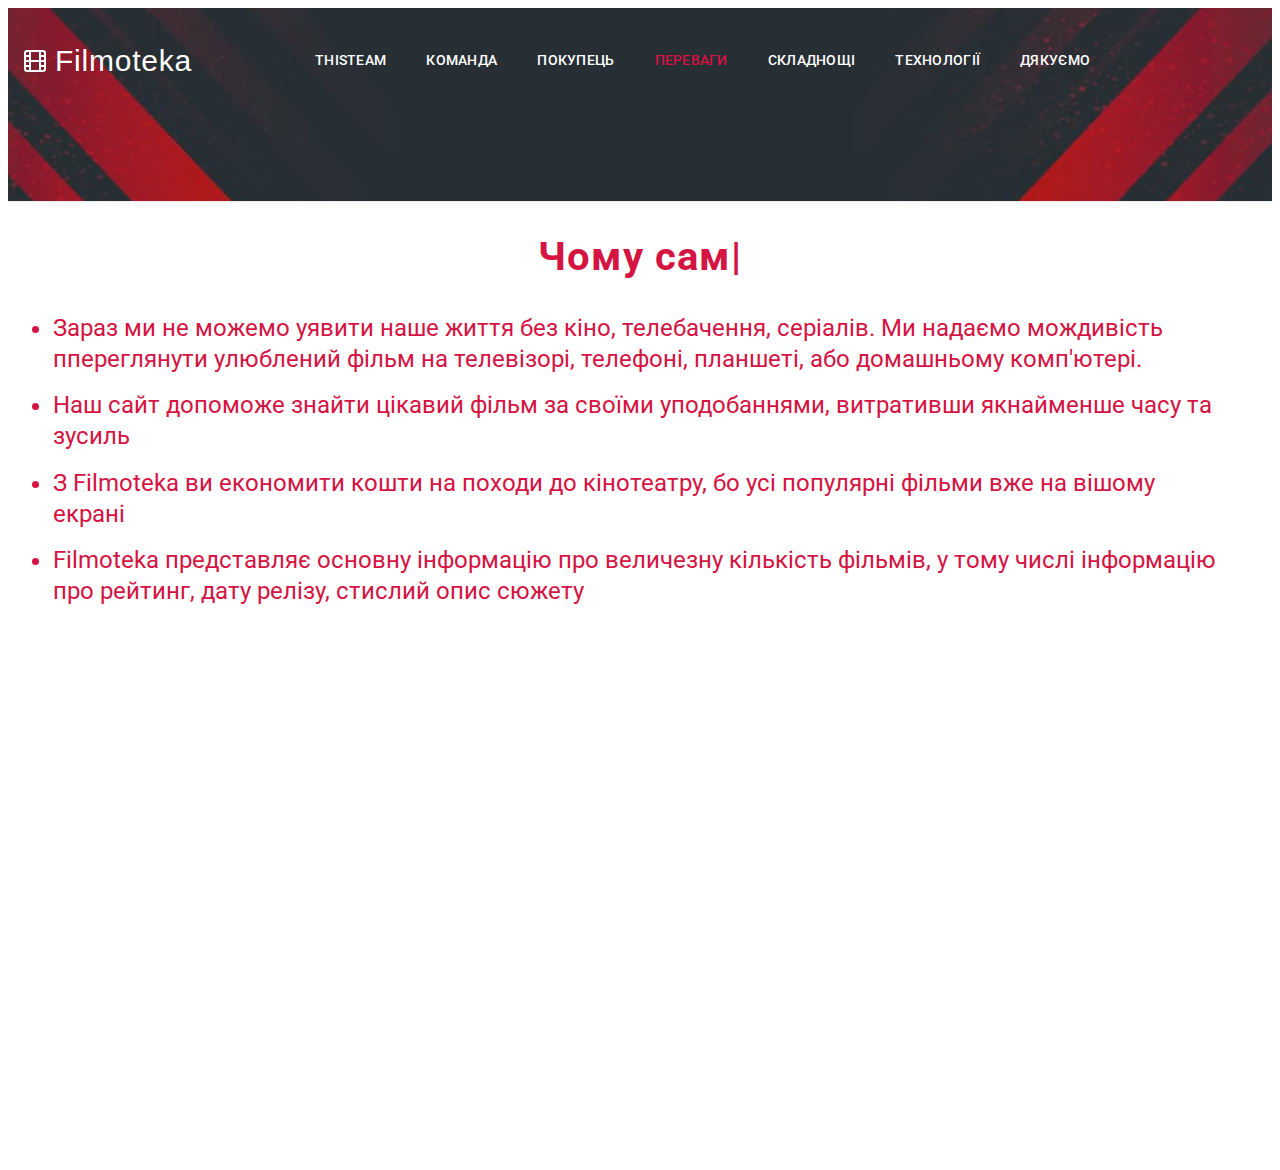
==== commit 8d802446: "many changes" ====
--- a/benefits.html
+++ b/benefits.html
@@ -32,7 +32,7 @@
     <header class="header header-home">
       <div class="container header__container">
         <nav class="header-nav">
-          <a href="kyzym.github.io/this-team/" class="logo logo--up link" target="_blank">
+          <a href="https://kyzym.github.io/this-team/" class="logo logo--up link" target="_blank">
             <svg class="icon-home" width="24" height="24" style="stroke: white">
               <use href="./images/sprite.svg#logo"></use>
             </svg>
@@ -40,6 +40,9 @@
           </a>
 
           <ul class="header-nav__list">
+            <li class="header-nav__item">
+              <a class="header-nav__link" href="./index.html">thisTeam</a>
+            </li>
             <li class="header-nav__item">
               <a class="header-nav__link" href="./team.html">команда</a>
             </li>
@@ -69,7 +72,7 @@
     <main>
       <section class="benefits section">
         <div class="container container--benefits">
-          <h1 class="title benefits__title">Чому саме Filmoteka</h1>
+          <h1 class="title benefits__title"></h1>
           <div class="benefits__general">
             <ul class="benefits__elements benefits__elements--one">
               <li class="benefits__item">
@@ -94,5 +97,6 @@
         </div>
       </section>
     </main>
+    <script type="module" src="./js/print-benefits.js"></script>
   </body>
 </html>
--- a/css/main.min.css
+++ b/css/main.min.css
@@ -1,2 +1,2 @@
-.header__container,.header-nav,.header-nav__list{display:-webkit-box;display:-ms-flexbox;display:flex;-webkit-box-pack:justify;-ms-flex-pack:justify;justify-content:space-between;-webkit-box-align:center;-ms-flex-align:center;align-items:center}.header-nav__list,.contact-quickly,.feature__list,.contacts,.promo__list,.team__list,.social-list,.clients__list,.filter,.portfolio,.mobile-menu__list,.mobile-menu__contacts,.mobile-menu__social,.thanks__list{list-style-type:none}.social-list,.social-list__link,.subscription__button{display:-webkit-box;display:-ms-flexbox;display:flex;-webkit-box-pack:center;-ms-flex-pack:center;justify-content:center;-webkit-box-align:center;-ms-flex-align:center;align-items:center}.visually-hidden{position:absolute;width:1px;height:1px;margin:-1px;border:0;padding:0;white-space:nowrap;-webkit-clip-path:inset(100%);clip-path:inset(100%);clip:rect(0 0 0 0);overflow:hidden}body{font-family:'Roboto', sans-serif;color:#757575;font-size:14px}.title{font-size:40px;line-height:1.27;text-align:center;letter-spacing:0.03em;color:#d41443;margin-bottom:40px}h1,h2,h3,h4,h5,h6,p,ul{margin:0}ul{-webkit-padding-start:0;padding-inline-start:0}img{display:block;max-width:100%}.section{padding-top:30px;padding-bottom:30px}@media screen and (min-width: 1280px){.section{padding-top:30px;padding-bottom:30px}}.container{padding-left:15px;padding-right:15px;margin-left:auto;margin-right:auto}@media screen and (min-width: 480px){.container{max-width:480px}}@media screen and (min-width: 768px){.container{max-width:768px}}@media screen and (min-width: 1280px){.container{max-width:1280px}}.header__container{position:relative}.footer__container{display:-webkit-box;display:-ms-flexbox;display:flex}@media screen and (max-width: 767px){.footer__container{-webkit-box-orient:vertical;-webkit-box-direction:normal;-ms-flex-direction:column;flex-direction:column;-webkit-box-align:center;-ms-flex-align:center;align-items:center}}@media screen and (min-width: 768px) and (max-width: 1279px){.footer__container{-ms-flex-wrap:wrap;flex-wrap:wrap;-ms-flex-pack:distribute;justify-content:space-around}}@media screen and (min-width: 1280px){.footer__container{-webkit-box-align:baseline;-ms-flex-align:baseline;align-items:baseline;-webkit-box-pack:justify;-ms-flex-pack:justify;justify-content:space-between}}.header{border-bottom:1px solid #ececec}.header-home{margin:0 auto;padding-top:12px;background-image:url("/images/header/home/home-desk.jpg");background-repeat:no-repeat;background-size:cover;background-position:center;height:100px}@media screen and (min-width: 768px){.header-home{padding-bottom:81px}}@media (min-device-pixel-ratio: 2), (-webkit-min-device-pixel-ratio: 2), (min-resolution: 192dpi), (min-resolution: 2dppx){.header-home{background-image:url("/images/header/home/home-mob@2x.jpg")}}@media (min-width: 321px){.header-home{background-image:url("/images/header/home/home-tab.jpg")}}@media (min-width: 321px) and (min-device-pixel-ratio: 2), (min-width: 321px) and (-webkit-min-device-pixel-ratio: 2), (min-width: 321px) and (min-resolution: 192dpi), (min-width: 321px) and (min-resolution: 2dppx){.header-home{background-image:url("/images/header/home/home-tab@2x.jpg")}}@media (min-width: 769px){.header-home{background-image:url("/images/header/home/home-desk.jpg")}}@media (min-width: 769px) and (min-device-pixel-ratio: 2), (min-width: 769px) and (-webkit-min-device-pixel-ratio: 2), (min-width: 769px) and (min-resolution: 192dpi), (min-width: 769px) and (min-resolution: 2dppx){.header-home{background-image:url("/images/header/home/home-desk@2x.jpg")}}.logo{display:-webkit-box;display:-ms-flexbox;display:flex;-webkit-box-align:center;-ms-flex-align:center;align-items:center}.logo-span{font-size:30px;line-height:1.16;font-weight:500;margin-left:8px;color:#fff}.icon-home{stroke:#fff}.header-nav{margin-right:auto}@media screen and (max-width: 767px){.header-nav__list{display:none}}.header-nav__item{position:relative;text-transform:uppercase}.header-nav__link{display:inline-block;padding-top:32px;padding-bottom:32px;font-weight:500;line-height:1.14;letter-spacing:0.02em;color:#ffffff;text-decoration:none;-webkit-transition:color 250ms cubic-bezier(0.4, 0, 0.2, 1);transition:color 250ms cubic-bezier(0.4, 0, 0.2, 1)}.header-nav__link:hover,.header-nav__link:focus{color:#f4707b}.header-nav__item:not(:last-child){margin-right:40px}.header-nav__link--current{color:#d41443}@media screen and (max-width: 767px){.contact-quickly{display:none}}@media screen and (min-width: 1280px){.contact-quickly{display:-webkit-box;display:-ms-flexbox;display:flex;-webkit-box-pack:justify;-ms-flex-pack:justify;justify-content:space-between;-webkit-box-align:center;-ms-flex-align:center;align-items:center}}.contact-quickly__link{display:-webkit-box;display:-ms-flexbox;display:flex;-webkit-box-align:center;-ms-flex-align:center;align-items:center;font-weight:500;color:#757575;line-height:1.14;letter-spacing:0.02em;text-decoration:none;-webkit-transition:color 250ms cubic-bezier(0.4, 0, 0.2, 1);transition:color 250ms cubic-bezier(0.4, 0, 0.2, 1)}.contact-quickly__link:hover,.contact-quickly__link:focus{color:#f4707b}@media screen and (min-width: 1280px){.contact-quickly__link{padding-top:32px;padding-bottom:32px}}.contact-quickly__icon{fill:currentColor;margin-right:10px}@media screen and (max-width: 1799px){.contact-quickly__list:not(:last-child){margin-bottom:10px}}@media screen and (min-width: 1280px){.contact-quickly__list:not(:last-child){margin-right:50px}}.logo{color:#f4707b;font-family:Raleway, sans-serif;font-weight:700;font-size:24px;line-height:1.2;letter-spacing:0.03em;text-decoration:none}@media screen and (min-width: 1200px){.logo{font-size:26px}}.logo--up{padding-top:16px;padding-bottom:16px}@media screen and (min-width: 768px){.logo--up{margin-right:90px;padding-top:26px;padding-bottom:26px}}@media screen and (min-width: 1280px){.logo--up{margin-right:123px;padding-top:24px;padding-bottom:24px}}.logo--down{display:inline-block;margin-bottom:20px}.logo__header{color:#000000}.logo__footer{color:#ffffff}@media screen and (min-width: 768px){.feature__list{display:-webkit-box;display:-ms-flexbox;display:flex;margin:-15px}}@media screen and (min-width: 768px) and (max-width: 1279px){.feature__list{-ms-flex-wrap:wrap;flex-wrap:wrap}}@media screen and (max-width: 767px){.feature__item:not(:last-child){margin-bottom:30px}}@media screen and (min-width: 768px){.feature__item{margin:15px}}@media screen and (min-width: 768px) and (max-width: 1279px){.feature__item{width:354px}}@media screen and (min-width: 1280px){.feature__item{width:270px}}.feature__fon{display:-webkit-box;display:-ms-flexbox;display:flex;-webkit-box-pack:center;-ms-flex-pack:center;justify-content:center;-webkit-box-align:center;-ms-flex-align:center;align-items:center;height:120px;background-color:#f5f4fa;border-radius:4px;margin-bottom:30px}.feature__title{font-size:14px;line-height:1.14;letter-spacing:0.03em;text-transform:uppercase;color:#212121;margin-bottom:10px}@media screen and (max-width: 767px){.feature__title{text-align:center}}.feature__text{line-height:1.71;letter-spacing:0.03em}.contacts__item:not(:last-child){margin-bottom:9px}.contacts__decor{line-height:1.7;letter-spacing:0.03em;color:#ffffff;text-decoration:none;font-style:normal;-webkit-transition:color 250ms cubic-bezier(0.4, 0, 0.2, 1);transition:color 250ms cubic-bezier(0.4, 0, 0.2, 1)}.contacts__decor:hover,.contacts__decor:focus{color:#f4707b}.contacts__decor--transparency{line-height:1.7;letter-spacing:0.03em;color:rgba(255,255,255,0.6);text-decoration:none;font-style:normal;-webkit-transition:color 250ms cubic-bezier(0.4, 0, 0.2, 1);transition:color 250ms cubic-bezier(0.4, 0, 0.2, 1)}.contacts__decor--transparency:hover,.contacts__decor--transparency:focus{color:#f4707b}.hero{position:relative;text-align:center;margin-right:auto;margin-left:auto}@media screen and (min-width: 1280px){.hero{max-width:1600px}}.hero .hero__images{display:-webkit-box;display:-ms-flexbox;display:flex}.hero .hero__background{width:50%;-o-object-fit:contain;object-fit:contain}.hero .hero__title{font-family:'Titan one', sans-serif;font-weight:900;font-size:80px;text-align:center;letter-spacing:0.06em;text-transform:uppercase;color:#d41443;margin-top:150px}@media screen and (min-width: 1280px){.hero .hero__title{line-height:1.36;text-transform:capitalize}}.button-general{font-family:inherit;font-weight:700;font-size:16px;line-height:1.88;color:#ffffff;letter-spacing:0.06em;background-color:#f4707b;cursor:pointer;padding:10px 32px;-webkit-box-shadow:0px 4px 4px rgba(0,0,0,0.15);box-shadow:0px 4px 4px rgba(0,0,0,0.15);border:none;border-radius:4px;min-width:200px;-webkit-transition:background-color 250ms cubic-bezier(0.4, 0, 0.2, 1);transition:background-color 250ms cubic-bezier(0.4, 0, 0.2, 1)}.button-general:hover,.button-general:focus{background-color:#ea8f94}.backdrop{position:fixed;z-index:15;top:0;left:0;width:100vw;height:100vh;background-color:rgba(0,0,0,0.2);-webkit-transition:opacity 250ms cubic-bezier(0.4, 0, 0.2, 1),vizibility 250ms cubic-bezier(0.4, 0, 0.2, 1);transition:opacity 250ms cubic-bezier(0.4, 0, 0.2, 1),vizibility 250ms cubic-bezier(0.4, 0, 0.2, 1)}.backdrop.is-hidden{visibility:hidden;opacity:0;pointer-events:none}.modal{position:absolute;top:50%;left:50%;-webkit-transform:translate(-50%, -50%);transform:translate(-50%, -50%);display:-webkit-box;display:-ms-flexbox;display:flex;-webkit-box-orient:vertical;-webkit-box-direction:normal;-ms-flex-direction:column;flex-direction:column;-webkit-box-pack:normal;-ms-flex-pack:normal;justify-content:normal;-webkit-box-align:center;-ms-flex-align:center;align-items:center;width:95%;padding:40px;background:#ffffff;-webkit-box-shadow:0px 1px 3px rgba(0,0,0,0.12),0px 1px 1px rgba(0,0,0,0.14),0px 2px 1px rgba(0,0,0,0.2);box-shadow:0px 1px 3px rgba(0,0,0,0.12),0px 1px 1px rgba(0,0,0,0.14),0px 2px 1px rgba(0,0,0,0.2);border-radius:4px;opacity:1;-webkit-transition:-webkit-transform 250ms cubic-bezier(0.4, 0, 0.2, 1);transition:-webkit-transform 250ms cubic-bezier(0.4, 0, 0.2, 1);transition:transform 250ms cubic-bezier(0.4, 0, 0.2, 1);transition:transform 250ms cubic-bezier(0.4, 0, 0.2, 1), -webkit-transform 250ms cubic-bezier(0.4, 0, 0.2, 1)}@media screen and (min-width: 480px){.modal{width:450px}}@media screen and (min-width: 1200px){.modal{width:528px}}.backdrop.is-hidden .modal{-webkit-transform:translateY(-200%);transform:translateY(-200%)}.modal__title{display:inline;margin-bottom:12px;font-size:20px;line-height:1.15;letter-spacing:0.03em;color:#212121}.modal__form{display:block;width:100%;margin-bottom:10px}@media screen and (max-width: 767px){.modal__form:focus-within{color:#f4707b}}.modal__label{display:inline-block;margin-bottom:4px;font-size:12px;line-height:1.17;letter-spacing:0.01em}.modal__custom{position:relative;display:block;height:40px}.modal__input{width:100%;height:100%;padding-left:42px;border:1px solid rgba(33,33,33,0.2);border-radius:4px;-webkit-transition:border 250ms cubic-bezier(0.4, 0, 0.2, 1);transition:border 250ms cubic-bezier(0.4, 0, 0.2, 1)}.modal__input:focus,.modal__input:focus{border-color:#f4707b;outline:transparent}.modal__icon{position:absolute;top:50%;left:14px;-webkit-transform:translateY(-50%);transform:translateY(-50%);-webkit-transition:fill 250ms cubic-bezier(0.4, 0, 0.2, 1);transition:fill 250ms cubic-bezier(0.4, 0, 0.2, 1)}.modal__input:focus+.modal__icon{fill:#f4707b}.modal__area-form{width:100%;margin-bottom:20px}@media screen and (max-width: 767px){.modal__area-form:focus-within{color:#f4707b}}.modal__area{width:100%;padding:8px;resize:none;font-size:12px;line-height:1.17;letter-spacing:0.01em;color:#000000;border:1px solid rgba(33,33,33,0.2);border-radius:4px}.modal__area:focus,.modal__area:focus{border-color:#f4707b;outline:transparent}.modal__area::-webkit-input-placeholder{font-size:12px;line-height:1.17;letter-spacing:0.01em;color:rgba(117,117,117,0.5)}.modal__area:-ms-input-placeholder{font-size:12px;line-height:1.17;letter-spacing:0.01em;color:rgba(117,117,117,0.5)}.modal__area::-ms-input-placeholder{font-size:12px;line-height:1.17;letter-spacing:0.01em;color:rgba(117,117,117,0.5)}.modal__area::placeholder{font-size:12px;line-height:1.17;letter-spacing:0.01em;color:rgba(117,117,117,0.5)}.close-button{position:absolute;display:-webkit-box;display:-ms-flexbox;display:flex;-webkit-box-align:center;-ms-flex-align:center;align-items:center;-webkit-box-pack:center;-ms-flex-pack:center;justify-content:center;top:8px;right:8px;width:30px;height:30px;padding:0;background-color:#ffffff;border:1px solid rgba(0,0,0,0.1);border-radius:50%;cursor:pointer;-webkit-transition:fill 250ms cubic-bezier(0.4, 0, 0.2, 1);transition:fill 250ms cubic-bezier(0.4, 0, 0.2, 1)}.close-button__svg{fill:#212121;-webkit-transition:fill 250ms cubic-bezier(0.4, 0, 0.2, 1);transition:fill 250ms cubic-bezier(0.4, 0, 0.2, 1)}.close-button:hover .close-button__svg,.close-button:focus .close-button__svg{fill:#f4707b}.checkbox-form{display:-webkit-box;display:-ms-flexbox;display:flex;-webkit-box-align:center;-ms-flex-align:center;align-items:center;margin-bottom:30px;font-size:14px;line-height:1.71;letter-spacing:0.03em;color:#757575}.checkbox-form__link{cursor:pointer;color:#f4707b}@media screen and (max-width: 1279px){.checkbox-form__text{font-size:12px}}.checkbox-form__icon{display:-webkit-box;display:-ms-flexbox;display:flex;-webkit-box-align:center;-ms-flex-align:center;align-items:center;-webkit-box-pack:center;-ms-flex-pack:center;justify-content:center;width:16px;height:15px;margin-right:8px;fill:transparent;border-radius:2px;outline:2px solid #212121;outline-offset:-2px;-webkit-transition:fill 250ms cubic-bezier(0.4, 0, 0.2, 1),backgroud-color 250ms cubic-bezier(0.4, 0, 0.2, 1),outline-color 250ms cubic-bezier(0.4, 0, 0.2, 1);transition:fill 250ms cubic-bezier(0.4, 0, 0.2, 1),backgroud-color 250ms cubic-bezier(0.4, 0, 0.2, 1),outline-color 250ms cubic-bezier(0.4, 0, 0.2, 1)}.checkbox-form__checkbox:focus+.checkbox-form__icon{outline-color:#f4707b}.checkbox-form__checkbox:checked+.checkbox-form__icon{fill:#ffffff;background-color:#f4707b;outline:none}.promo{padding-bottom:94px}@media screen and (max-width: 1199px){.promo{display:none}}.promo__list{display:-webkit-box;display:-ms-flexbox;display:flex}.promo__item{position:relative}.promo__item:not(:last-child){margin-right:30px}.promo__backgroundcolor{position:absolute;bottom:0;left:0;width:100%;height:70px;padding-top:27px;padding-bottom:27px;text-align:center;background-color:rgba(47,48,58,0.8)}.promo__descr{font-weight:700;font-size:14px;line-height:1.14;letter-spacing:0.03em;text-transform:uppercase;color:#ffffff}.team__title{margin-bottom:30px}.team__list{display:-webkit-box;display:-ms-flexbox;display:flex;margin:-10px;-ms-flex-wrap:wrap;flex-wrap:wrap}@media screen and (max-width: 767px){.team__list{-webkit-box-orient:vertical;-webkit-box-direction:normal;-ms-flex-direction:column;flex-direction:column}}@media screen and (min-width: 768px) and (max-width: 1199px){.team__list{-ms-flex-wrap:wrap;flex-wrap:wrap}}.team__descr{padding-top:15px;padding-bottom:15px}.team__member{background-color:#ffffff;-webkit-box-shadow:0px 1px 3px rgba(0,0,0,0.12),0px 1px 1px rgba(0,0,0,0.14),0px 2px 1px rgba(0,0,0,0.2);box-shadow:0px 1px 3px rgba(0,0,0,0.12),0px 1px 1px rgba(0,0,0,0.14),0px 2px 1px rgba(0,0,0,0.2);border-radius:8px 8px 8px 8px;overflow:hidden;margin:10px;-ms-flex-preferred-size:calc((100% - 100px) / 5);flex-basis:calc((100% - 100px) / 5)}.team__name{font-weight:500;font-size:21px;line-height:1.19;text-align:center;letter-spacing:0.03em;color:#d41443;margin-bottom:10px}.team__position{font-size:19px;line-height:1.19;text-align:center;letter-spacing:0.03em;color:#8a1c36;margin-bottom:10px}.team__photo{width:100%;-o-object-fit:cover;object-fit:cover}.team__section{font-size:18px;font-weight:500;line-height:1.19;text-align:center;letter-spacing:0.03em;color:#0d4683}.social-list__icon{fill:currentColor}.social-list__item:not(:last-child){margin-right:10px}.social-list__link{width:44px;height:44px;color:#afb1b8;background-color:#ffffff;border-radius:50%;-webkit-transition:color 250ms cubic-bezier(0.4, 0, 0.2, 1),background-color 250ms cubic-bezier(0.4, 0, 0.2, 1);transition:color 250ms cubic-bezier(0.4, 0, 0.2, 1),background-color 250ms cubic-bezier(0.4, 0, 0.2, 1)}.social-list__link--footer{color:#ffffff;background-color:rgba(255,255,255,0.1)}.social-list__link:hover,.social-list__link:focus{color:#ffffff;background-color:#f4707b}.clients__list{display:-webkit-box;display:-ms-flexbox;display:flex;-webkit-box-pack:center;-ms-flex-pack:center;justify-content:center;margin:-15px;-ms-flex-wrap:wrap;flex-wrap:wrap}.our-client{display:block;height:92px;margin:15px}@media screen and (max-width: 767px){.our-client{width:210px}}@media screen and (min-width: 768px){.our-client{width:226px}}@media screen and (min-width: 1200px){.our-client{width:170px}}.our-client__link{display:-webkit-box;display:-ms-flexbox;display:flex;-webkit-box-pack:center;-ms-flex-pack:center;justify-content:center;-webkit-box-align:center;-ms-flex-align:center;align-items:center;width:100%;height:100%;color:#afb1b8;border:1px solid #afb1b8;border-radius:4px;-webkit-transition:color 250ms cubic-bezier(0.4, 0, 0.2, 1),border-color 250ms cubic-bezier(0.4, 0, 0.2, 1);transition:color 250ms cubic-bezier(0.4, 0, 0.2, 1),border-color 250ms cubic-bezier(0.4, 0, 0.2, 1)}.our-client__link:hover,.our-client__link:focus{color:#f4707b;border-color:#f4707b}.our-client__logo{fill:currentColor}.filter{display:-webkit-box;display:-ms-flexbox;display:flex}@media screen and (max-width: 767px){.filter{-ms-flex-wrap:wrap;flex-wrap:wrap;-webkit-box-pack:left;-ms-flex-pack:left;justify-content:left;margin-bottom:40px}}@media screen and (min-width: 768px){.filter{-webkit-box-pack:center;-ms-flex-pack:center;justify-content:center;margin-bottom:30px}}@media screen and (min-width: 1280px){.filter{margin-bottom:50px}}@media screen and (max-width: 767px){.filter__item:nth-child(-n+3){margin-bottom:15px}}.filter__item:not(:last-child){margin-right:8px}.filter__button{font-family:inherit;font-weight:500;font-size:16px;line-height:1.62;text-align:center;letter-spacing:0.03em;color:#212121;background-color:#f5f4fa;cursor:pointer;padding:6px 22px;border-radius:4px;border:none;-webkit-transition:color 250ms cubic-bezier(0.4, 0, 0.2, 1),background-color 250ms cubic-bezier(0.4, 0, 0.2, 1),-webkit-box-shadow 250ms cubic-bezier(0.4, 0, 0.2, 1);transition:color 250ms cubic-bezier(0.4, 0, 0.2, 1),background-color 250ms cubic-bezier(0.4, 0, 0.2, 1),-webkit-box-shadow 250ms cubic-bezier(0.4, 0, 0.2, 1);transition:color 250ms cubic-bezier(0.4, 0, 0.2, 1),background-color 250ms cubic-bezier(0.4, 0, 0.2, 1),box-shadow 250ms cubic-bezier(0.4, 0, 0.2, 1);transition:color 250ms cubic-bezier(0.4, 0, 0.2, 1),background-color 250ms cubic-bezier(0.4, 0, 0.2, 1),box-shadow 250ms cubic-bezier(0.4, 0, 0.2, 1),-webkit-box-shadow 250ms cubic-bezier(0.4, 0, 0.2, 1)}.filter__button:hover,.filter__button:focus{color:#ffffff;background-color:#f4707b;-webkit-box-shadow:0px 3px 1px rgba(0,0,0,0.1),0px 1px 2px rgba(0,0,0,0.08),0px 2px 2px rgba(0,0,0,0.12);box-shadow:0px 3px 1px rgba(0,0,0,0.1),0px 1px 2px rgba(0,0,0,0.08),0px 2px 2px rgba(0,0,0,0.12);border-radius:4px}.portfolio{display:-webkit-box;display:-ms-flexbox;display:flex;-ms-flex-wrap:wrap;flex-wrap:wrap;-webkit-box-pack:center;-ms-flex-pack:center;justify-content:center;margin:-15px}@media screen and (min-width: 768px){.portfolio{-webkit-box-pack:left;-ms-flex-pack:left;justify-content:left}}.portfolio__item{display:-webkit-box;display:-ms-flexbox;display:flex;-webkit-box-orient:vertical;-webkit-box-direction:normal;-ms-flex-direction:column;flex-direction:column;background-color:#ffffff;margin:15px}@media screen and (max-width: 767px){.portfolio__item{width:100%;max-width:450px}}@media screen and (min-width: 768px){.portfolio__item{-ms-flex-preferred-size:calc((100% - 2 * 30px) / 2);flex-basis:calc((100% - 2 * 30px) / 2)}}@media screen and (min-width: 1200px){.portfolio__item{-ms-flex-preferred-size:calc((100% - 3 * 30px) / 3);flex-basis:calc((100% - 3 * 30px) / 3)}}.customer{display:-webkit-box;display:-ms-flexbox;display:flex;-webkit-box-orient:vertical;-webkit-box-direction:normal;-ms-flex-direction:column;flex-direction:column;text-decoration:none;height:100%;-webkit-transition:-webkit-box-shadow 250ms cubic-bezier(0.4, 0, 0.2, 1);transition:-webkit-box-shadow 250ms cubic-bezier(0.4, 0, 0.2, 1);transition:box-shadow 250ms cubic-bezier(0.4, 0, 0.2, 1);transition:box-shadow 250ms cubic-bezier(0.4, 0, 0.2, 1), -webkit-box-shadow 250ms cubic-bezier(0.4, 0, 0.2, 1)}.customer:hover,.customer:focus{-webkit-box-shadow:0px 1px 1px rgba(0,0,0,0.12),0px 4px 4px rgba(0,0,0,0.06),1px 4px 6px rgba(0,0,0,0.16);box-shadow:0px 1px 1px rgba(0,0,0,0.12),0px 4px 4px rgba(0,0,0,0.06),1px 4px 6px rgba(0,0,0,0.16)}.customer__description{-webkit-box-flex:1;-ms-flex-positive:1;flex-grow:1;padding:20px 24px;border:1px solid #eeeeee;border-top:none}.customer__company{font-size:18px;line-height:2;letter-spacing:0.06em;color:#212121;margin-bottom:4px}.customer__type{font-size:16px;line-height:1.88;letter-spacing:0.03em;color:#757575}.customer__vor-overlay{position:relative;overflow:hidden}.customer__overlay{position:absolute;width:100%;height:100%;padding:17% 6.5%;background:rgba(33,150,243,0.9);-webkit-transition:-webkit-transform 250ms cubic-bezier(0.4, 0, 0.2, 1);transition:-webkit-transform 250ms cubic-bezier(0.4, 0, 0.2, 1);transition:transform 250ms cubic-bezier(0.4, 0, 0.2, 1);transition:transform 250ms cubic-bezier(0.4, 0, 0.2, 1), -webkit-transform 250ms cubic-bezier(0.4, 0, 0.2, 1)}.customer:hover .customer__overlay,.customer:focus .customer__overlay{-webkit-transform:translateY(-101%);transform:translateY(-101%)}.customer__overlay-descr{font-size:18px;line-height:1.56;letter-spacing:0.03em;color:#ffffff}.footer{background-color:#2f303a;padding-top:60px;padding-bottom:60px}@media screen and (max-width: 1279px){.footer__adress{margin-bottom:60px;text-align:center}}@media screen and (min-width: 1280px){.footer__adress{margin-right:70px}}@media screen and (max-width: 1279px){.join{margin-bottom:60px;text-align:center}}@media screen and (min-width: 1280px){.join{margin-right:93px}}.join__title{font-weight:700;line-height:1.14;letter-spacing:0.03em;text-transform:uppercase;color:#ffffff;margin-bottom:20px}@media screen and (max-width: 1199px){.subscription{width:100%;text-align:center}}.subscription__label{display:inline-block;font-weight:700;font-size:14px;line-height:1.14;letter-spacing:0.03em;text-transform:uppercase;color:#ffffff;margin-bottom:20px}.subscription__form{display:-webkit-box;display:-ms-flexbox;display:flex}@media screen and (max-width: 1199px){.subscription__form{-webkit-box-orient:vertical;-webkit-box-direction:normal;-ms-flex-direction:column;flex-direction:column;-webkit-box-align:center;-ms-flex-align:center;align-items:center}}.subscription__input{height:50px;padding-left:16px;padding-top:15px;padding-bottom:15px;color:#ffffff;background-color:transparent;border:1px solid rgba(255,255,255,0.3);-webkit-filter:drop-shadow(0px 4px 4px rgba(0,0,0,0.15));filter:drop-shadow(0px 4px 4px rgba(0,0,0,0.15));border-radius:4px;-webkit-transition:border 250ms cubic-bezier(0.4, 0, 0.2, 1);transition:border 250ms cubic-bezier(0.4, 0, 0.2, 1)}@media screen and (max-width: 767px){.subscription__input{width:100%;max-width:450px}}@media screen and (min-width: 768px){.subscription__input{width:450px}}@media screen and (max-width: 1199px){.subscription__input{margin-bottom:20px}}@media screen and (min-width: 1200px){.subscription__input{width:358px;margin-right:12px}}.subscription__input:focus{border-color:#f4707b;outline:transparent}.subscription__button{font-family:inherit;font-weight:700;font-size:16px;line-height:1.88;letter-spacing:0.06em;color:#ffffff;background-color:#f4707b;cursor:pointer;padding:10px 28px;-webkit-box-shadow:0px 4px 4px rgba(0,0,0,0.15);box-shadow:0px 4px 4px rgba(0,0,0,0.15);border:none;border-radius:4px;min-width:200px}.subscription__send{margin-right:10px}.subscription__icon{fill:#ffffff}@media screen and (min-width: 768px){.mobile{display:none}}.mobile__button{position:absolute;top:10px;right:15px;display:-webkit-box;display:-ms-flexbox;display:flex;-webkit-box-align:center;-ms-flex-align:center;align-items:center;-webkit-box-pack:center;-ms-flex-pack:center;justify-content:center;padding:0;background-color:transparent;border:none;cursor:pointer;-webkit-transition:fill 250ms cubic-bezier(0.4, 0, 0.2, 1);transition:fill 250ms cubic-bezier(0.4, 0, 0.2, 1)}.mobile__svg{fill:#000000;-webkit-transition:fill 250ms cubic-bezier(0.4, 0, 0.2, 1);transition:fill 250ms cubic-bezier(0.4, 0, 0.2, 1)}.mobile__button:hover .mobile__svg,.mobile__button:focus .mobile__svg{fill:#f4707b}.mobile__button.is-open .mobile__open{display:none}.mobile-menu{display:none;position:fixed;z-index:5;top:0;left:-1px;width:100vw;height:100vh;background-color:#ffffff;padding-top:48px;padding-left:40px;padding-bottom:48px}.mobile-menu.is-open{display:-webkit-box;display:-ms-flexbox;display:flex;-webkit-box-orient:vertical;-webkit-box-direction:normal;-ms-flex-direction:column;flex-direction:column;-webkit-box-pack:justify;-ms-flex-pack:justify;justify-content:space-between}.mobile-menu__item{display:block}.mobile-menu__item:not(:last-child){margin-bottom:32px}.mobile-menu__link{display:inline-block;font-weight:500;font-size:40px;line-height:1.17;letter-spacing:0.02em;color:#212121;text-decoration:none;-webkit-transition:color 250ms cubic-bezier(0.4, 0, 0.2, 1);transition:color 250ms cubic-bezier(0.4, 0, 0.2, 1)}.mobile-menu__link:hover,.mobile-menu__link:focus{color:#f4707b}.mobile-menu__contacts{margin-bottom:64px}.mobile-menu__contacts-list:not(:last-child){margin-bottom:32px}.mobile-menu__contacts-tel{font-weight:500;font-size:34px;line-height:1.17;letter-spacing:0.02em;color:#f4707b;text-decoration:none}.mobile-menu__contacts-mail{font-weight:500;font-size:24px;line-height:1.17;letter-spacing:0.02em;color:#757575;text-decoration:none;-webkit-transition:color 250ms cubic-bezier(0.4, 0, 0.2, 1);transition:color 250ms cubic-bezier(0.4, 0, 0.2, 1)}.mobile-menu__contacts-mail:hover,.mobile-menu__contacts-mail:focus{color:#f4707b}.mobile-menu__social{display:-webkit-box;display:-ms-flexbox;display:flex;-ms-flex-wrap:wrap;flex-wrap:wrap}.mobile-menu__social-item{position:relative}.mobile-menu__social-item:not(:last-child){margin-right:20px}.mobile-menu__social-item:not(:last-child) :after{position:absolute;content:"";display:inline-block;outline:1px solid rgba(33,33,33,0.2);height:100%;bottom:0;right:-10px}.mobile-menu__social-link{font-weight:500;font-size:18px;line-height:1.22;letter-spacing:0.02em;color:#f4707b;text-decoration:none}.shopper{height:100vh}.shopper__title{margin-bottom:30px}.shopper__general{display:-webkit-box;display:-ms-flexbox;display:flex}.shopper__elements{-ms-flex-preferred-size:calc((100% - 40px) / 2);flex-basis:calc((100% - 40px) / 2)}.shopper__elements--one{margin-right:80px}.shopper__name{color:#106dd8;font-size:34px;margin-bottom:30px}.shopper__item{font-size:24px;color:#d41443}.shopper__item:not(:last-child){margin-bottom:20px}.benefits{height:100vh}.benefits__title{margin-bottom:30px}.benefits__general{display:-webkit-box;display:-ms-flexbox;display:flex;padding-left:30px;padding-right:30px}.benefits__item{font-size:24px;line-height:1.3;color:#d41443;margin-bottom:30px}.tech-general{display:-webkit-box;display:-ms-flexbox;display:flex;-webkit-box-pack:space-evenly;-ms-flex-pack:space-evenly;justify-content:space-evenly;width:100%;height:100vh;background-image:url(../images/tech/tech-stek-10.jpeg);background-repeat:no-repeat;background-size:contain}.tech-wrapper__list li{color:#2576e1;font-size:40px;font-weight:500;margin-left:20px}.tech-wrapper__list--2 li{color:#e3741f;font-size:40px;font-weight:500;margin-left:20px}.tech-wrapper__list--3 li{color:#29ad08;font-size:40px;font-weight:500;margin-left:20px}.tech-wrapper__title{font-size:40px;margin-bottom:30px;text-decoration:underline}.thanks__title{margin-bottom:30px}.thanks__list{display:-webkit-box;display:-ms-flexbox;display:flex;margin:-10px;-ms-flex-wrap:wrap;flex-wrap:wrap;-ms-flex-pack:distribute;justify-content:space-around}@media screen and (max-width: 767px){.thanks__list{-webkit-box-orient:vertical;-webkit-box-direction:normal;-ms-flex-direction:column;flex-direction:column}}@media screen and (min-width: 768px) and (max-width: 1199px){.thanks__list{-ms-flex-wrap:wrap;flex-wrap:wrap}}.thanks__descr{padding-top:15px;padding-bottom:15px}.thanks__member{background-color:#ffffff;-webkit-box-shadow:0px 1px 3px rgba(0,0,0,0.12),0px 1px 1px rgba(0,0,0,0.14),0px 2px 1px rgba(0,0,0,0.2);box-shadow:0px 1px 3px rgba(0,0,0,0.12),0px 1px 1px rgba(0,0,0,0.14),0px 2px 1px rgba(0,0,0,0.2);border-radius:8px 8px 8px 8px;overflow:hidden;border:1px solid transparent;margin:10px;-ms-flex-preferred-size:calc((100% - 400px) / 2);flex-basis:calc((100% - 400px) / 2);height:520px}.thanks__name{font-weight:500;font-size:21px;line-height:1.19;text-align:center;letter-spacing:0.03em;color:#d41443;margin-bottom:10px}.thanks__position{font-size:19px;line-height:1.19;text-align:center;letter-spacing:0.03em;color:#8a1c36;margin-bottom:10px}.thanks__photo{width:100%;-o-object-fit:cover;object-fit:cover}.thanks__section{font-size:18px;font-weight:500;line-height:1.19;text-align:center;letter-spacing:0.03em;color:#0d4683}.tech-general{display:-webkit-box;display:-ms-flexbox;display:flex;-webkit-box-pack:space-evenly;-ms-flex-pack:space-evenly;justify-content:space-evenly;width:100%;height:100vh;background-image:url(../images/tech/tech-stek-10.jpeg);background-repeat:no-repeat;background-size:contain}.tech-wrapper__list li{color:#2576e1;font-size:40px;font-weight:500;margin-left:20px}.tech-wrapper__list--2 li{color:#e3741f;font-size:40px;font-weight:500;margin-left:20px}.tech-wrapper__list--3 li{color:#29ad08;font-size:40px;font-weight:500;margin-left:20px}.tech-wrapper__title{font-size:40px;margin-bottom:30px;text-decoration:underline}.thanks__title{margin-bottom:30px}.thanks__list{display:-webkit-box;display:-ms-flexbox;display:flex;margin:-10px;-ms-flex-wrap:wrap;flex-wrap:wrap;-ms-flex-pack:distribute;justify-content:space-around}@media screen and (max-width: 767px){.thanks__list{-webkit-box-orient:vertical;-webkit-box-direction:normal;-ms-flex-direction:column;flex-direction:column}}@media screen and (min-width: 768px) and (max-width: 1199px){.thanks__list{-ms-flex-wrap:wrap;flex-wrap:wrap}}.thanks__descr{padding-top:15px;padding-bottom:15px}.thanks__member{background-color:#ffffff;-webkit-box-shadow:0px 1px 3px rgba(0,0,0,0.12),0px 1px 1px rgba(0,0,0,0.14),0px 2px 1px rgba(0,0,0,0.2);box-shadow:0px 1px 3px rgba(0,0,0,0.12),0px 1px 1px rgba(0,0,0,0.14),0px 2px 1px rgba(0,0,0,0.2);border-radius:8px 8px 8px 8px;overflow:hidden;border:1px solid transparent;margin:10px;-ms-flex-preferred-size:calc((100% - 400px) / 2);flex-basis:calc((100% - 400px) / 2);height:520px}.thanks__name{font-weight:500;font-size:21px;line-height:1.19;text-align:center;letter-spacing:0.03em;color:#d41443;margin-bottom:10px}.thanks__position{font-size:19px;line-height:1.19;text-align:center;letter-spacing:0.03em;color:#8a1c36;margin-bottom:10px}.thanks__photo{width:100%;-o-object-fit:cover;object-fit:cover}.thanks__section{font-size:18px;font-weight:500;line-height:1.19;text-align:center;letter-spacing:0.03em;color:#0d4683}
+.header__container,.header-nav,.header-nav__list{display:-webkit-box;display:-ms-flexbox;display:flex;-webkit-box-pack:justify;-ms-flex-pack:justify;justify-content:space-between;-webkit-box-align:center;-ms-flex-align:center;align-items:center}.header-nav__list,.contact-quickly,.feature__list,.contacts,.promo__list,.social-list,.clients__list,.filter,.portfolio,.mobile-menu__list,.mobile-menu__contacts,.mobile-menu__social,.thanks__list{list-style-type:none}.social-list,.social-list__link,.subscription__button{display:-webkit-box;display:-ms-flexbox;display:flex;-webkit-box-pack:center;-ms-flex-pack:center;justify-content:center;-webkit-box-align:center;-ms-flex-align:center;align-items:center}.visually-hidden{position:absolute;width:1px;height:1px;margin:-1px;border:0;padding:0;white-space:nowrap;-webkit-clip-path:inset(100%);clip-path:inset(100%);clip:rect(0 0 0 0);overflow:hidden}body{font-family:'Roboto', sans-serif;color:#757575;font-size:14px}.title{font-size:40px;line-height:1.27;text-align:center;letter-spacing:0.03em;color:#d41443;margin-bottom:40px}h1,h2,h3,h4,h5,h6,p,ul{margin:0}ul{-webkit-padding-start:0;padding-inline-start:0}img{display:block;max-width:100%}.section{padding-top:30px;padding-bottom:30px}@media screen and (min-width: 1280px){.section{padding-top:30px;padding-bottom:30px}}.container{padding-left:15px;padding-right:15px;margin-left:auto;margin-right:auto}@media screen and (min-width: 480px){.container{max-width:480px}}@media screen and (min-width: 768px){.container{max-width:768px}}@media screen and (min-width: 1280px){.container{max-width:1280px}}.header__container{position:relative}.footer__container{display:-webkit-box;display:-ms-flexbox;display:flex}@media screen and (max-width: 767px){.footer__container{-webkit-box-orient:vertical;-webkit-box-direction:normal;-ms-flex-direction:column;flex-direction:column;-webkit-box-align:center;-ms-flex-align:center;align-items:center}}@media screen and (min-width: 768px) and (max-width: 1279px){.footer__container{-ms-flex-wrap:wrap;flex-wrap:wrap;-ms-flex-pack:distribute;justify-content:space-around}}@media screen and (min-width: 1280px){.footer__container{-webkit-box-align:baseline;-ms-flex-align:baseline;align-items:baseline;-webkit-box-pack:justify;-ms-flex-pack:justify;justify-content:space-between}}.header{border-bottom:1px solid #ececec}.header-home{margin:0 auto;padding-top:12px;background-image:url("/images/header/home/home-desk.jpg");background-repeat:no-repeat;background-size:cover;background-position:center;height:100px}@media screen and (min-width: 768px){.header-home{padding-bottom:81px}}@media (min-device-pixel-ratio: 2), (-webkit-min-device-pixel-ratio: 2), (min-resolution: 192dpi), (min-resolution: 2dppx){.header-home{background-image:url("/images/header/home/home-mob@2x.jpg")}}@media (min-width: 321px){.header-home{background-image:url("/images/header/home/home-tab.jpg")}}@media (min-width: 321px) and (min-device-pixel-ratio: 2), (min-width: 321px) and (-webkit-min-device-pixel-ratio: 2), (min-width: 321px) and (min-resolution: 192dpi), (min-width: 321px) and (min-resolution: 2dppx){.header-home{background-image:url("/images/header/home/home-tab@2x.jpg")}}@media (min-width: 769px){.header-home{background-image:url("/images/header/home/home-desk.jpg")}}@media (min-width: 769px) and (min-device-pixel-ratio: 2), (min-width: 769px) and (-webkit-min-device-pixel-ratio: 2), (min-width: 769px) and (min-resolution: 192dpi), (min-width: 769px) and (min-resolution: 2dppx){.header-home{background-image:url("/images/header/home/home-desk@2x.jpg")}}.logo{display:-webkit-box;display:-ms-flexbox;display:flex;-webkit-box-align:center;-ms-flex-align:center;align-items:center}.logo-span{font-size:30px;line-height:1.16;font-weight:500;margin-left:8px;color:#fff}.icon-home{stroke:#fff}.header-nav{margin-right:auto}@media screen and (max-width: 767px){.header-nav__list{display:none}}.header-nav__item{position:relative;text-transform:uppercase}.header-nav__link{display:inline-block;padding-top:32px;padding-bottom:32px;font-weight:500;line-height:1.14;letter-spacing:0.02em;color:#ffffff;text-decoration:none;-webkit-transition:color 250ms cubic-bezier(0.4, 0, 0.2, 1);transition:color 250ms cubic-bezier(0.4, 0, 0.2, 1)}.header-nav__link:hover,.header-nav__link:focus{color:#f4707b}.header-nav__item:not(:last-child){margin-right:40px}.header-nav__link--current{color:#d41443}@media screen and (max-width: 767px){.contact-quickly{display:none}}@media screen and (min-width: 1280px){.contact-quickly{display:-webkit-box;display:-ms-flexbox;display:flex;-webkit-box-pack:justify;-ms-flex-pack:justify;justify-content:space-between;-webkit-box-align:center;-ms-flex-align:center;align-items:center}}.contact-quickly__link{display:-webkit-box;display:-ms-flexbox;display:flex;-webkit-box-align:center;-ms-flex-align:center;align-items:center;font-weight:500;color:#757575;line-height:1.14;letter-spacing:0.02em;text-decoration:none;-webkit-transition:color 250ms cubic-bezier(0.4, 0, 0.2, 1);transition:color 250ms cubic-bezier(0.4, 0, 0.2, 1)}.contact-quickly__link:hover,.contact-quickly__link:focus{color:#f4707b}@media screen and (min-width: 1280px){.contact-quickly__link{padding-top:32px;padding-bottom:32px}}.contact-quickly__icon{fill:currentColor;margin-right:10px}@media screen and (max-width: 1799px){.contact-quickly__list:not(:last-child){margin-bottom:10px}}@media screen and (min-width: 1280px){.contact-quickly__list:not(:last-child){margin-right:50px}}.logo{color:#f4707b;font-family:Raleway, sans-serif;font-weight:700;font-size:24px;line-height:1.2;letter-spacing:0.03em;text-decoration:none}@media screen and (min-width: 1200px){.logo{font-size:26px}}.logo--up{padding-top:16px;padding-bottom:16px}@media screen and (min-width: 768px){.logo--up{margin-right:90px;padding-top:26px;padding-bottom:26px}}@media screen and (min-width: 1280px){.logo--up{margin-right:123px;padding-top:24px;padding-bottom:24px}}.logo--down{display:inline-block;margin-bottom:20px}.logo__header{color:#000000}.logo__footer{color:#ffffff}@media screen and (min-width: 768px){.feature__list{display:-webkit-box;display:-ms-flexbox;display:flex;margin:-15px}}@media screen and (min-width: 768px) and (max-width: 1279px){.feature__list{-ms-flex-wrap:wrap;flex-wrap:wrap}}@media screen and (max-width: 767px){.feature__item:not(:last-child){margin-bottom:30px}}@media screen and (min-width: 768px){.feature__item{margin:15px}}@media screen and (min-width: 768px) and (max-width: 1279px){.feature__item{width:354px}}@media screen and (min-width: 1280px){.feature__item{width:270px}}.feature__fon{display:-webkit-box;display:-ms-flexbox;display:flex;-webkit-box-pack:center;-ms-flex-pack:center;justify-content:center;-webkit-box-align:center;-ms-flex-align:center;align-items:center;height:120px;background-color:#f5f4fa;border-radius:4px;margin-bottom:30px}.feature__title{font-size:14px;line-height:1.14;letter-spacing:0.03em;text-transform:uppercase;color:#212121;margin-bottom:10px}@media screen and (max-width: 767px){.feature__title{text-align:center}}.feature__text{line-height:1.71;letter-spacing:0.03em}.contacts__item:not(:last-child){margin-bottom:9px}.contacts__decor{line-height:1.7;letter-spacing:0.03em;color:#ffffff;text-decoration:none;font-style:normal;-webkit-transition:color 250ms cubic-bezier(0.4, 0, 0.2, 1);transition:color 250ms cubic-bezier(0.4, 0, 0.2, 1)}.contacts__decor:hover,.contacts__decor:focus{color:#f4707b}.contacts__decor--transparency{line-height:1.7;letter-spacing:0.03em;color:rgba(255,255,255,0.6);text-decoration:none;font-style:normal;-webkit-transition:color 250ms cubic-bezier(0.4, 0, 0.2, 1);transition:color 250ms cubic-bezier(0.4, 0, 0.2, 1)}.contacts__decor--transparency:hover,.contacts__decor--transparency:focus{color:#f4707b}.hero{position:relative;text-align:center;margin-right:auto;margin-left:auto}@media screen and (min-width: 1280px){.hero{max-width:1600px}}.hero .hero__images{display:-webkit-box;display:-ms-flexbox;display:flex}.hero .hero__background{width:50%;-o-object-fit:contain;object-fit:contain}.hero .hero__title{font-family:'Titan one', sans-serif;font-weight:900;font-size:80px;text-align:center;letter-spacing:0.06em;text-transform:uppercase;color:#d41443;margin-top:150px}@media screen and (min-width: 1280px){.hero .hero__title{line-height:1.36;text-transform:capitalize}}.button-general{font-family:inherit;font-weight:700;font-size:16px;line-height:1.88;color:#ffffff;letter-spacing:0.06em;background-color:#f4707b;cursor:pointer;padding:10px 32px;-webkit-box-shadow:0px 4px 4px rgba(0,0,0,0.15);box-shadow:0px 4px 4px rgba(0,0,0,0.15);border:none;border-radius:4px;min-width:200px;-webkit-transition:background-color 250ms cubic-bezier(0.4, 0, 0.2, 1);transition:background-color 250ms cubic-bezier(0.4, 0, 0.2, 1)}.button-general:hover,.button-general:focus{background-color:#ea8f94}.backdrop{position:fixed;z-index:15;top:0;left:0;width:100vw;height:100vh;background-color:rgba(0,0,0,0.2);-webkit-transition:opacity 250ms cubic-bezier(0.4, 0, 0.2, 1),vizibility 250ms cubic-bezier(0.4, 0, 0.2, 1);transition:opacity 250ms cubic-bezier(0.4, 0, 0.2, 1),vizibility 250ms cubic-bezier(0.4, 0, 0.2, 1)}.backdrop.is-hidden{visibility:hidden;opacity:0;pointer-events:none}.modal{position:absolute;top:50%;left:50%;-webkit-transform:translate(-50%, -50%);transform:translate(-50%, -50%);display:-webkit-box;display:-ms-flexbox;display:flex;-webkit-box-orient:vertical;-webkit-box-direction:normal;-ms-flex-direction:column;flex-direction:column;-webkit-box-pack:normal;-ms-flex-pack:normal;justify-content:normal;-webkit-box-align:center;-ms-flex-align:center;align-items:center;width:95%;padding:40px;background:#ffffff;-webkit-box-shadow:0px 1px 3px rgba(0,0,0,0.12),0px 1px 1px rgba(0,0,0,0.14),0px 2px 1px rgba(0,0,0,0.2);box-shadow:0px 1px 3px rgba(0,0,0,0.12),0px 1px 1px rgba(0,0,0,0.14),0px 2px 1px rgba(0,0,0,0.2);border-radius:4px;opacity:1;-webkit-transition:-webkit-transform 250ms cubic-bezier(0.4, 0, 0.2, 1);transition:-webkit-transform 250ms cubic-bezier(0.4, 0, 0.2, 1);transition:transform 250ms cubic-bezier(0.4, 0, 0.2, 1);transition:transform 250ms cubic-bezier(0.4, 0, 0.2, 1), -webkit-transform 250ms cubic-bezier(0.4, 0, 0.2, 1)}@media screen and (min-width: 480px){.modal{width:450px}}@media screen and (min-width: 1200px){.modal{width:528px}}.backdrop.is-hidden .modal{-webkit-transform:translateY(-200%);transform:translateY(-200%)}.modal__title{display:inline;margin-bottom:12px;font-size:20px;line-height:1.15;letter-spacing:0.03em;color:#212121}.modal__form{display:block;width:100%;margin-bottom:10px}@media screen and (max-width: 767px){.modal__form:focus-within{color:#f4707b}}.modal__label{display:inline-block;margin-bottom:4px;font-size:12px;line-height:1.17;letter-spacing:0.01em}.modal__custom{position:relative;display:block;height:40px}.modal__input{width:100%;height:100%;padding-left:42px;border:1px solid rgba(33,33,33,0.2);border-radius:4px;-webkit-transition:border 250ms cubic-bezier(0.4, 0, 0.2, 1);transition:border 250ms cubic-bezier(0.4, 0, 0.2, 1)}.modal__input:focus,.modal__input:focus{border-color:#f4707b;outline:transparent}.modal__icon{position:absolute;top:50%;left:14px;-webkit-transform:translateY(-50%);transform:translateY(-50%);-webkit-transition:fill 250ms cubic-bezier(0.4, 0, 0.2, 1);transition:fill 250ms cubic-bezier(0.4, 0, 0.2, 1)}.modal__input:focus+.modal__icon{fill:#f4707b}.modal__area-form{width:100%;margin-bottom:20px}@media screen and (max-width: 767px){.modal__area-form:focus-within{color:#f4707b}}.modal__area{width:100%;padding:8px;resize:none;font-size:12px;line-height:1.17;letter-spacing:0.01em;color:#000000;border:1px solid rgba(33,33,33,0.2);border-radius:4px}.modal__area:focus,.modal__area:focus{border-color:#f4707b;outline:transparent}.modal__area::-webkit-input-placeholder{font-size:12px;line-height:1.17;letter-spacing:0.01em;color:rgba(117,117,117,0.5)}.modal__area:-ms-input-placeholder{font-size:12px;line-height:1.17;letter-spacing:0.01em;color:rgba(117,117,117,0.5)}.modal__area::-ms-input-placeholder{font-size:12px;line-height:1.17;letter-spacing:0.01em;color:rgba(117,117,117,0.5)}.modal__area::placeholder{font-size:12px;line-height:1.17;letter-spacing:0.01em;color:rgba(117,117,117,0.5)}.close-button{position:absolute;display:-webkit-box;display:-ms-flexbox;display:flex;-webkit-box-align:center;-ms-flex-align:center;align-items:center;-webkit-box-pack:center;-ms-flex-pack:center;justify-content:center;top:8px;right:8px;width:30px;height:30px;padding:0;background-color:#ffffff;border:1px solid rgba(0,0,0,0.1);border-radius:50%;cursor:pointer;-webkit-transition:fill 250ms cubic-bezier(0.4, 0, 0.2, 1);transition:fill 250ms cubic-bezier(0.4, 0, 0.2, 1)}.close-button__svg{fill:#212121;-webkit-transition:fill 250ms cubic-bezier(0.4, 0, 0.2, 1);transition:fill 250ms cubic-bezier(0.4, 0, 0.2, 1)}.close-button:hover .close-button__svg,.close-button:focus .close-button__svg{fill:#f4707b}.checkbox-form{display:-webkit-box;display:-ms-flexbox;display:flex;-webkit-box-align:center;-ms-flex-align:center;align-items:center;margin-bottom:30px;font-size:14px;line-height:1.71;letter-spacing:0.03em;color:#757575}.checkbox-form__link{cursor:pointer;color:#f4707b}@media screen and (max-width: 1279px){.checkbox-form__text{font-size:12px}}.checkbox-form__icon{display:-webkit-box;display:-ms-flexbox;display:flex;-webkit-box-align:center;-ms-flex-align:center;align-items:center;-webkit-box-pack:center;-ms-flex-pack:center;justify-content:center;width:16px;height:15px;margin-right:8px;fill:transparent;border-radius:2px;outline:2px solid #212121;outline-offset:-2px;-webkit-transition:fill 250ms cubic-bezier(0.4, 0, 0.2, 1),backgroud-color 250ms cubic-bezier(0.4, 0, 0.2, 1),outline-color 250ms cubic-bezier(0.4, 0, 0.2, 1);transition:fill 250ms cubic-bezier(0.4, 0, 0.2, 1),backgroud-color 250ms cubic-bezier(0.4, 0, 0.2, 1),outline-color 250ms cubic-bezier(0.4, 0, 0.2, 1)}.checkbox-form__checkbox:focus+.checkbox-form__icon{outline-color:#f4707b}.checkbox-form__checkbox:checked+.checkbox-form__icon{fill:#ffffff;background-color:#f4707b;outline:none}.promo{padding-bottom:94px}@media screen and (max-width: 1199px){.promo{display:none}}.promo__list{display:-webkit-box;display:-ms-flexbox;display:flex}.promo__item{position:relative}.promo__item:not(:last-child){margin-right:30px}.promo__backgroundcolor{position:absolute;bottom:0;left:0;width:100%;height:70px;padding-top:27px;padding-bottom:27px;text-align:center;background-color:rgba(47,48,58,0.8)}.promo__descr{font-weight:700;font-size:14px;line-height:1.14;letter-spacing:0.03em;text-transform:uppercase;color:#ffffff}.team__title{margin-bottom:30px}.team__list{display:-webkit-box;display:-ms-flexbox;display:flex;margin:-10px;-ms-flex-wrap:wrap;flex-wrap:wrap;-webkit-box-pack:center;-ms-flex-pack:center;justify-content:center}@media screen and (max-width: 767px){.team__list{-webkit-box-orient:vertical;-webkit-box-direction:normal;-ms-flex-direction:column;flex-direction:column}}@media screen and (min-width: 768px) and (max-width: 1199px){.team__list{-ms-flex-wrap:wrap;flex-wrap:wrap}}.team__descr{padding-top:15px;padding-bottom:15px}.team__member{background-color:#ffffff;-webkit-box-shadow:0px 1px 3px rgba(0,0,0,0.12),0px 1px 1px rgba(0,0,0,0.14),0px 2px 1px rgba(0,0,0,0.2);box-shadow:0px 1px 3px rgba(0,0,0,0.12),0px 1px 1px rgba(0,0,0,0.14),0px 2px 1px rgba(0,0,0,0.2);border-radius:8px 8px 8px 8px;overflow:hidden;margin:10px;-ms-flex-preferred-size:calc((100% - 100px) / 5);flex-basis:calc((100% - 100px) / 5)}.team__name{font-weight:500;font-size:21px;line-height:1.19;text-align:center;letter-spacing:0.03em;color:#d41443;margin-bottom:10px}.team__position{font-size:19px;line-height:1.19;text-align:center;letter-spacing:0.03em;color:#8a1c36;margin-bottom:10px}.team__photo{width:100%;-o-object-fit:cover;object-fit:cover}.team__section{font-size:18px;font-weight:500;line-height:1.19;text-align:center;letter-spacing:0.03em;color:#0d4683}.social-list__icon{fill:currentColor}.social-list__item:not(:last-child){margin-right:10px}.social-list__link{width:44px;height:44px;color:#afb1b8;background-color:#ffffff;border-radius:50%;-webkit-transition:color 250ms cubic-bezier(0.4, 0, 0.2, 1),background-color 250ms cubic-bezier(0.4, 0, 0.2, 1);transition:color 250ms cubic-bezier(0.4, 0, 0.2, 1),background-color 250ms cubic-bezier(0.4, 0, 0.2, 1)}.social-list__link--footer{color:#ffffff;background-color:rgba(255,255,255,0.1)}.social-list__link:hover,.social-list__link:focus{color:#ffffff;background-color:#f4707b}.clients__list{display:-webkit-box;display:-ms-flexbox;display:flex;-webkit-box-pack:center;-ms-flex-pack:center;justify-content:center;margin:-15px;-ms-flex-wrap:wrap;flex-wrap:wrap}.our-client{display:block;height:92px;margin:15px}@media screen and (max-width: 767px){.our-client{width:210px}}@media screen and (min-width: 768px){.our-client{width:226px}}@media screen and (min-width: 1200px){.our-client{width:170px}}.our-client__link{display:-webkit-box;display:-ms-flexbox;display:flex;-webkit-box-pack:center;-ms-flex-pack:center;justify-content:center;-webkit-box-align:center;-ms-flex-align:center;align-items:center;width:100%;height:100%;color:#afb1b8;border:1px solid #afb1b8;border-radius:4px;-webkit-transition:color 250ms cubic-bezier(0.4, 0, 0.2, 1),border-color 250ms cubic-bezier(0.4, 0, 0.2, 1);transition:color 250ms cubic-bezier(0.4, 0, 0.2, 1),border-color 250ms cubic-bezier(0.4, 0, 0.2, 1)}.our-client__link:hover,.our-client__link:focus{color:#f4707b;border-color:#f4707b}.our-client__logo{fill:currentColor}.filter{display:-webkit-box;display:-ms-flexbox;display:flex}@media screen and (max-width: 767px){.filter{-ms-flex-wrap:wrap;flex-wrap:wrap;-webkit-box-pack:left;-ms-flex-pack:left;justify-content:left;margin-bottom:40px}}@media screen and (min-width: 768px){.filter{-webkit-box-pack:center;-ms-flex-pack:center;justify-content:center;margin-bottom:30px}}@media screen and (min-width: 1280px){.filter{margin-bottom:50px}}@media screen and (max-width: 767px){.filter__item:nth-child(-n+3){margin-bottom:15px}}.filter__item:not(:last-child){margin-right:8px}.filter__button{font-family:inherit;font-weight:500;font-size:16px;line-height:1.62;text-align:center;letter-spacing:0.03em;color:#212121;background-color:#f5f4fa;cursor:pointer;padding:6px 22px;border-radius:4px;border:none;-webkit-transition:color 250ms cubic-bezier(0.4, 0, 0.2, 1),background-color 250ms cubic-bezier(0.4, 0, 0.2, 1),-webkit-box-shadow 250ms cubic-bezier(0.4, 0, 0.2, 1);transition:color 250ms cubic-bezier(0.4, 0, 0.2, 1),background-color 250ms cubic-bezier(0.4, 0, 0.2, 1),-webkit-box-shadow 250ms cubic-bezier(0.4, 0, 0.2, 1);transition:color 250ms cubic-bezier(0.4, 0, 0.2, 1),background-color 250ms cubic-bezier(0.4, 0, 0.2, 1),box-shadow 250ms cubic-bezier(0.4, 0, 0.2, 1);transition:color 250ms cubic-bezier(0.4, 0, 0.2, 1),background-color 250ms cubic-bezier(0.4, 0, 0.2, 1),box-shadow 250ms cubic-bezier(0.4, 0, 0.2, 1),-webkit-box-shadow 250ms cubic-bezier(0.4, 0, 0.2, 1)}.filter__button:hover,.filter__button:focus{color:#ffffff;background-color:#f4707b;-webkit-box-shadow:0px 3px 1px rgba(0,0,0,0.1),0px 1px 2px rgba(0,0,0,0.08),0px 2px 2px rgba(0,0,0,0.12);box-shadow:0px 3px 1px rgba(0,0,0,0.1),0px 1px 2px rgba(0,0,0,0.08),0px 2px 2px rgba(0,0,0,0.12);border-radius:4px}.portfolio{display:-webkit-box;display:-ms-flexbox;display:flex;-ms-flex-wrap:wrap;flex-wrap:wrap;-webkit-box-pack:center;-ms-flex-pack:center;justify-content:center;margin:-15px}@media screen and (min-width: 768px){.portfolio{-webkit-box-pack:left;-ms-flex-pack:left;justify-content:left}}.portfolio__item{display:-webkit-box;display:-ms-flexbox;display:flex;-webkit-box-orient:vertical;-webkit-box-direction:normal;-ms-flex-direction:column;flex-direction:column;background-color:#ffffff;margin:15px}@media screen and (max-width: 767px){.portfolio__item{width:100%;max-width:450px}}@media screen and (min-width: 768px){.portfolio__item{-ms-flex-preferred-size:calc((100% - 2 * 30px) / 2);flex-basis:calc((100% - 2 * 30px) / 2)}}@media screen and (min-width: 1200px){.portfolio__item{-ms-flex-preferred-size:calc((100% - 3 * 30px) / 3);flex-basis:calc((100% - 3 * 30px) / 3)}}.customer{display:-webkit-box;display:-ms-flexbox;display:flex;-webkit-box-orient:vertical;-webkit-box-direction:normal;-ms-flex-direction:column;flex-direction:column;text-decoration:none;height:100%;-webkit-transition:-webkit-box-shadow 250ms cubic-bezier(0.4, 0, 0.2, 1);transition:-webkit-box-shadow 250ms cubic-bezier(0.4, 0, 0.2, 1);transition:box-shadow 250ms cubic-bezier(0.4, 0, 0.2, 1);transition:box-shadow 250ms cubic-bezier(0.4, 0, 0.2, 1), -webkit-box-shadow 250ms cubic-bezier(0.4, 0, 0.2, 1)}.customer:hover,.customer:focus{-webkit-box-shadow:0px 1px 1px rgba(0,0,0,0.12),0px 4px 4px rgba(0,0,0,0.06),1px 4px 6px rgba(0,0,0,0.16);box-shadow:0px 1px 1px rgba(0,0,0,0.12),0px 4px 4px rgba(0,0,0,0.06),1px 4px 6px rgba(0,0,0,0.16)}.customer__description{-webkit-box-flex:1;-ms-flex-positive:1;flex-grow:1;padding:20px 24px;border:1px solid #eeeeee;border-top:none}.customer__company{font-size:18px;line-height:2;letter-spacing:0.06em;color:#212121;margin-bottom:4px}.customer__type{font-size:16px;line-height:1.88;letter-spacing:0.03em;color:#757575}.customer__vor-overlay{position:relative;overflow:hidden}.customer__overlay{position:absolute;width:100%;height:100%;padding:17% 6.5%;background:rgba(33,150,243,0.9);-webkit-transition:-webkit-transform 250ms cubic-bezier(0.4, 0, 0.2, 1);transition:-webkit-transform 250ms cubic-bezier(0.4, 0, 0.2, 1);transition:transform 250ms cubic-bezier(0.4, 0, 0.2, 1);transition:transform 250ms cubic-bezier(0.4, 0, 0.2, 1), -webkit-transform 250ms cubic-bezier(0.4, 0, 0.2, 1)}.customer:hover .customer__overlay,.customer:focus .customer__overlay{-webkit-transform:translateY(-101%);transform:translateY(-101%)}.customer__overlay-descr{font-size:18px;line-height:1.56;letter-spacing:0.03em;color:#ffffff}.footer{background-color:#2f303a;padding-top:60px;padding-bottom:60px}@media screen and (max-width: 1279px){.footer__adress{margin-bottom:60px;text-align:center}}@media screen and (min-width: 1280px){.footer__adress{margin-right:70px}}@media screen and (max-width: 1279px){.join{margin-bottom:60px;text-align:center}}@media screen and (min-width: 1280px){.join{margin-right:93px}}.join__title{font-weight:700;line-height:1.14;letter-spacing:0.03em;text-transform:uppercase;color:#ffffff;margin-bottom:20px}@media screen and (max-width: 1199px){.subscription{width:100%;text-align:center}}.subscription__label{display:inline-block;font-weight:700;font-size:14px;line-height:1.14;letter-spacing:0.03em;text-transform:uppercase;color:#ffffff;margin-bottom:20px}.subscription__form{display:-webkit-box;display:-ms-flexbox;display:flex}@media screen and (max-width: 1199px){.subscription__form{-webkit-box-orient:vertical;-webkit-box-direction:normal;-ms-flex-direction:column;flex-direction:column;-webkit-box-align:center;-ms-flex-align:center;align-items:center}}.subscription__input{height:50px;padding-left:16px;padding-top:15px;padding-bottom:15px;color:#ffffff;background-color:transparent;border:1px solid rgba(255,255,255,0.3);-webkit-filter:drop-shadow(0px 4px 4px rgba(0,0,0,0.15));filter:drop-shadow(0px 4px 4px rgba(0,0,0,0.15));border-radius:4px;-webkit-transition:border 250ms cubic-bezier(0.4, 0, 0.2, 1);transition:border 250ms cubic-bezier(0.4, 0, 0.2, 1)}@media screen and (max-width: 767px){.subscription__input{width:100%;max-width:450px}}@media screen and (min-width: 768px){.subscription__input{width:450px}}@media screen and (max-width: 1199px){.subscription__input{margin-bottom:20px}}@media screen and (min-width: 1200px){.subscription__input{width:358px;margin-right:12px}}.subscription__input:focus{border-color:#f4707b;outline:transparent}.subscription__button{font-family:inherit;font-weight:700;font-size:16px;line-height:1.88;letter-spacing:0.06em;color:#ffffff;background-color:#f4707b;cursor:pointer;padding:10px 28px;-webkit-box-shadow:0px 4px 4px rgba(0,0,0,0.15);box-shadow:0px 4px 4px rgba(0,0,0,0.15);border:none;border-radius:4px;min-width:200px}.subscription__send{margin-right:10px}.subscription__icon{fill:#ffffff}@media screen and (min-width: 768px){.mobile{display:none}}.mobile__button{position:absolute;top:10px;right:15px;display:-webkit-box;display:-ms-flexbox;display:flex;-webkit-box-align:center;-ms-flex-align:center;align-items:center;-webkit-box-pack:center;-ms-flex-pack:center;justify-content:center;padding:0;background-color:transparent;border:none;cursor:pointer;-webkit-transition:fill 250ms cubic-bezier(0.4, 0, 0.2, 1);transition:fill 250ms cubic-bezier(0.4, 0, 0.2, 1)}.mobile__svg{fill:#000000;-webkit-transition:fill 250ms cubic-bezier(0.4, 0, 0.2, 1);transition:fill 250ms cubic-bezier(0.4, 0, 0.2, 1)}.mobile__button:hover .mobile__svg,.mobile__button:focus .mobile__svg{fill:#f4707b}.mobile__button.is-open .mobile__open{display:none}.mobile-menu{display:none;position:fixed;z-index:5;top:0;left:-1px;width:100vw;height:100vh;background-color:#ffffff;padding-top:48px;padding-left:40px;padding-bottom:48px}.mobile-menu.is-open{display:-webkit-box;display:-ms-flexbox;display:flex;-webkit-box-orient:vertical;-webkit-box-direction:normal;-ms-flex-direction:column;flex-direction:column;-webkit-box-pack:justify;-ms-flex-pack:justify;justify-content:space-between}.mobile-menu__item{display:block}.mobile-menu__item:not(:last-child){margin-bottom:32px}.mobile-menu__link{display:inline-block;font-weight:500;font-size:40px;line-height:1.17;letter-spacing:0.02em;color:#212121;text-decoration:none;-webkit-transition:color 250ms cubic-bezier(0.4, 0, 0.2, 1);transition:color 250ms cubic-bezier(0.4, 0, 0.2, 1)}.mobile-menu__link:hover,.mobile-menu__link:focus{color:#f4707b}.mobile-menu__contacts{margin-bottom:64px}.mobile-menu__contacts-list:not(:last-child){margin-bottom:32px}.mobile-menu__contacts-tel{font-weight:500;font-size:34px;line-height:1.17;letter-spacing:0.02em;color:#f4707b;text-decoration:none}.mobile-menu__contacts-mail{font-weight:500;font-size:24px;line-height:1.17;letter-spacing:0.02em;color:#757575;text-decoration:none;-webkit-transition:color 250ms cubic-bezier(0.4, 0, 0.2, 1);transition:color 250ms cubic-bezier(0.4, 0, 0.2, 1)}.mobile-menu__contacts-mail:hover,.mobile-menu__contacts-mail:focus{color:#f4707b}.mobile-menu__social{display:-webkit-box;display:-ms-flexbox;display:flex;-ms-flex-wrap:wrap;flex-wrap:wrap}.mobile-menu__social-item{position:relative}.mobile-menu__social-item:not(:last-child){margin-right:20px}.mobile-menu__social-item:not(:last-child) :after{position:absolute;content:"";display:inline-block;outline:1px solid rgba(33,33,33,0.2);height:100%;bottom:0;right:-10px}.mobile-menu__social-link{font-weight:500;font-size:18px;line-height:1.22;letter-spacing:0.02em;color:#f4707b;text-decoration:none}.shopper{height:100vh}.shopper__title{margin-bottom:30px}.shopper__general{display:-webkit-box;display:-ms-flexbox;display:flex}.shopper__elements{-ms-flex-preferred-size:calc((100% - 40px) / 2);flex-basis:calc((100% - 40px) / 2)}.shopper__elements--one{margin-right:80px}.shopper__name{color:#106dd8;font-size:34px;margin-bottom:30px}.shopper__item{font-size:24px;color:#d41443}.shopper__item:not(:last-child){margin-bottom:20px}.benefits{height:100vh}.benefits__title{margin-bottom:30px}.benefits__general{display:-webkit-box;display:-ms-flexbox;display:flex;padding-left:30px;padding-right:30px}.benefits__item{font-size:24px;line-height:1.3;color:#d41443;margin-bottom:15px}.type-text{font-size:80px;text-align:center;color:black}.road__img{display:block;margin:0 auto}.road__img+.road__img{margin-left:18px}.road__general{display:-webkit-box;display:-ms-flexbox;display:flex}.tech-general{display:-webkit-box;display:-ms-flexbox;display:flex;-webkit-box-pack:space-evenly;-ms-flex-pack:space-evenly;justify-content:space-evenly;width:100%;height:100vh;background-image:url(../images/tech/tech-stek-10.jpeg);background-repeat:no-repeat;background-size:contain}.tech-wrapper__list li{color:#2576e1;font-size:40px;font-weight:500;margin-left:20px}.tech-wrapper__list--2 li{color:#e3741f;font-size:40px;font-weight:500;margin-left:20px}.tech-wrapper__list--3 li{color:#29ad08;font-size:40px;font-weight:500;margin-left:20px}.tech-wrapper__title{font-size:40px;margin-bottom:30px;text-decoration:underline}.thanks__title{margin-bottom:30px}.thanks__list{display:-webkit-box;display:-ms-flexbox;display:flex;margin:-10px;-ms-flex-wrap:wrap;flex-wrap:wrap;-ms-flex-pack:distribute;justify-content:space-around}@media screen and (max-width: 767px){.thanks__list{-webkit-box-orient:vertical;-webkit-box-direction:normal;-ms-flex-direction:column;flex-direction:column}}@media screen and (min-width: 768px) and (max-width: 1199px){.thanks__list{-ms-flex-wrap:wrap;flex-wrap:wrap}}.thanks__descr{padding-top:15px;padding-bottom:15px}.thanks__member{background-color:#ffffff;-webkit-box-shadow:0px 1px 3px rgba(0,0,0,0.12),0px 1px 1px rgba(0,0,0,0.14),0px 2px 1px rgba(0,0,0,0.2);box-shadow:0px 1px 3px rgba(0,0,0,0.12),0px 1px 1px rgba(0,0,0,0.14),0px 2px 1px rgba(0,0,0,0.2);border-radius:8px 8px 8px 8px;overflow:hidden;border:1px solid transparent;margin:10px;-ms-flex-preferred-size:calc((100% - 400px) / 2);flex-basis:calc((100% - 400px) / 2);height:520px}.thanks__name{font-weight:500;font-size:21px;line-height:1.19;text-align:center;letter-spacing:0.03em;color:#d41443;margin-bottom:10px}.thanks__position{font-size:19px;line-height:1.19;text-align:center;letter-spacing:0.03em;color:#8a1c36;margin-bottom:10px}.thanks__photo{width:100%;-o-object-fit:cover;object-fit:cover}.thanks__section{font-size:18px;font-weight:500;line-height:1.19;text-align:center;letter-spacing:0.03em;color:#0d4683}.tech-general{display:-webkit-box;display:-ms-flexbox;display:flex;-webkit-box-pack:space-evenly;-ms-flex-pack:space-evenly;justify-content:space-evenly;width:100%;height:100vh;background-image:url(../images/tech/tech-stek-10.jpeg);background-repeat:no-repeat;background-size:contain}.tech-wrapper__list li{color:#2576e1;font-size:40px;font-weight:500;margin-left:20px}.tech-wrapper__list--2 li{color:#e3741f;font-size:40px;font-weight:500;margin-left:20px}.tech-wrapper__list--3 li{color:#29ad08;font-size:40px;font-weight:500;margin-left:20px}.tech-wrapper__title{font-size:40px;margin-bottom:30px;text-decoration:underline}.thanks__title{margin-bottom:30px}.thanks__list{display:-webkit-box;display:-ms-flexbox;display:flex;margin:-10px;-ms-flex-wrap:wrap;flex-wrap:wrap;-ms-flex-pack:distribute;justify-content:space-around}@media screen and (max-width: 767px){.thanks__list{-webkit-box-orient:vertical;-webkit-box-direction:normal;-ms-flex-direction:column;flex-direction:column}}@media screen and (min-width: 768px) and (max-width: 1199px){.thanks__list{-ms-flex-wrap:wrap;flex-wrap:wrap}}.thanks__descr{padding-top:15px;padding-bottom:15px}.thanks__member{background-color:#ffffff;-webkit-box-shadow:0px 1px 3px rgba(0,0,0,0.12),0px 1px 1px rgba(0,0,0,0.14),0px 2px 1px rgba(0,0,0,0.2);box-shadow:0px 1px 3px rgba(0,0,0,0.12),0px 1px 1px rgba(0,0,0,0.14),0px 2px 1px rgba(0,0,0,0.2);border-radius:8px 8px 8px 8px;overflow:hidden;border:1px solid transparent;margin:10px;-ms-flex-preferred-size:calc((100% - 400px) / 2);flex-basis:calc((100% - 400px) / 2);height:520px}.thanks__name{font-weight:500;font-size:21px;line-height:1.19;text-align:center;letter-spacing:0.03em;color:#d41443;margin-bottom:10px}.thanks__position{font-size:19px;line-height:1.19;text-align:center;letter-spacing:0.03em;color:#8a1c36;margin-bottom:10px}.thanks__photo{width:100%;-o-object-fit:cover;object-fit:cover}.thanks__section{font-size:18px;font-weight:500;line-height:1.19;text-align:center;letter-spacing:0.03em;color:#0d4683}
 /*# sourceMappingURL=main.min.css.map */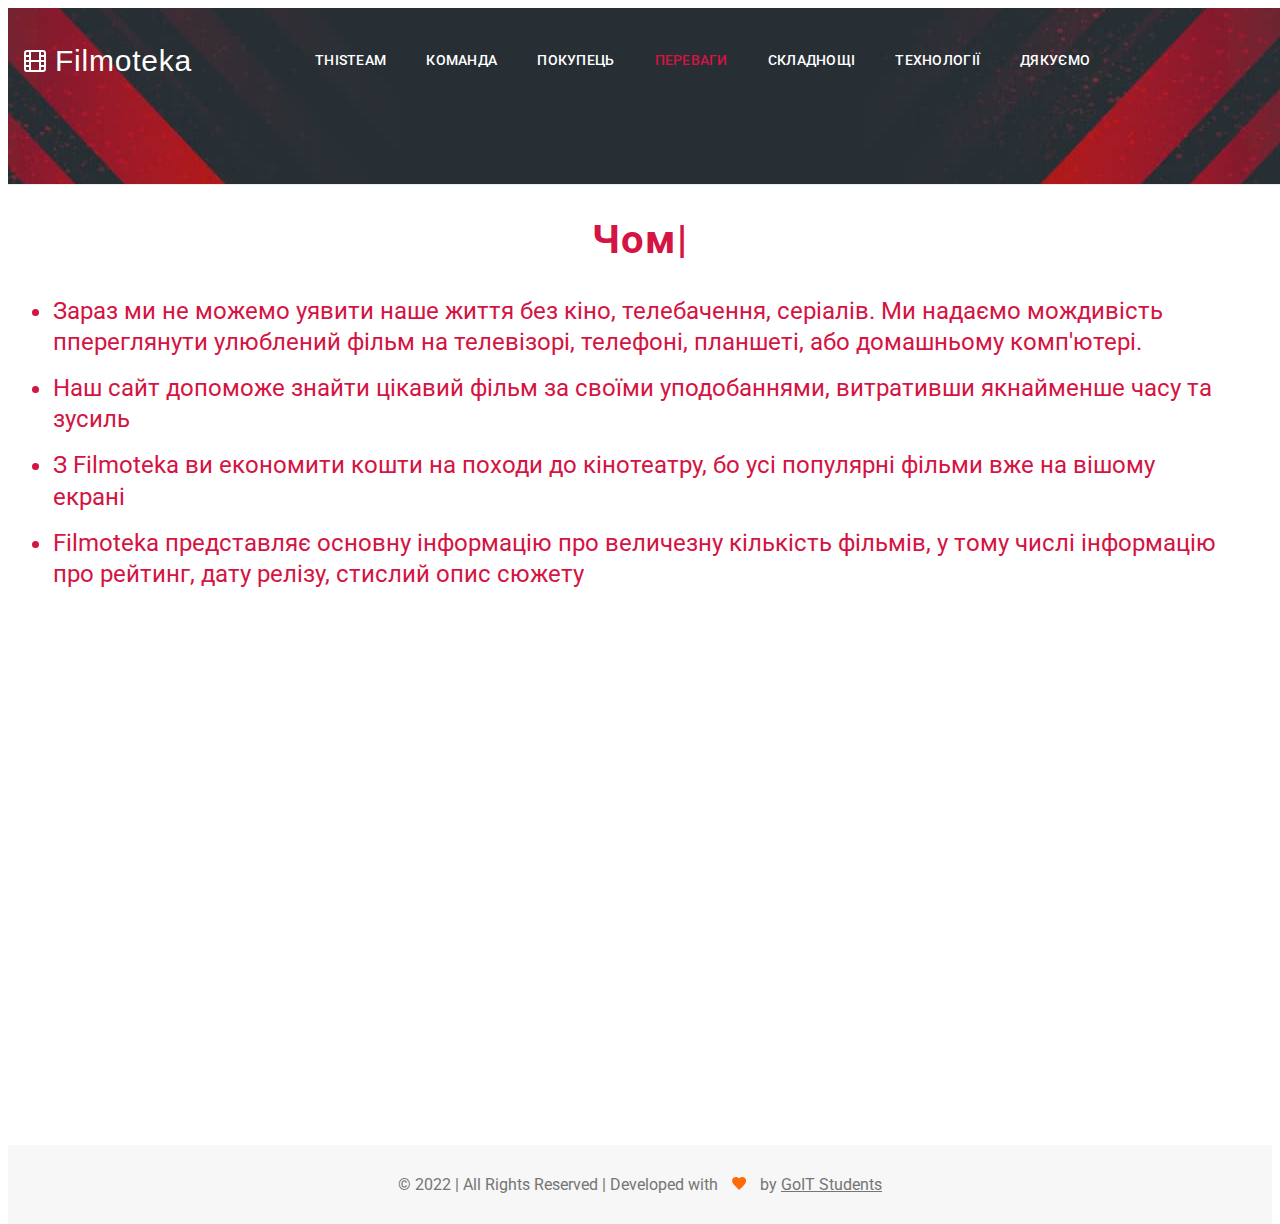
==== commit d67f135d: "styles" ====
--- a/benefits.html
+++ b/benefits.html
@@ -72,7 +72,7 @@
     <main>
       <section class="benefits section">
         <div class="container container--benefits">
-          <h1 class="title benefits__title"></h1>
+          <h1 class="title benefits__title"><span class="opacity">1</span></h1>
           <div class="benefits__general">
             <ul class="benefits__elements benefits__elements--one">
               <li class="benefits__item">
@@ -97,6 +97,21 @@
         </div>
       </section>
     </main>
+
+    <footer class="footer">
+      <div class="container footer__container">
+        <span class="footer__top">&#169; 2022 | All Rights Reserved |&nbsp;</span>
+        <div class="footer__bottom">
+          <span>Developed with</span>
+          <svg width="14" height="13" class="icon-heart">
+            <use href="./images/sprite.svg#heart"></use>
+          </svg>
+          <span>by</span>
+          <a class="footer__link"> GoIT Students </a>
+        </div>
+      </div>
+    </footer>
+
     <script type="module" src="./js/print-benefits.js"></script>
   </body>
 </html>
--- a/css/main.min.css
+++ b/css/main.min.css
@@ -1,2 +1,2 @@
-.header__container,.header-nav,.header-nav__list{display:-webkit-box;display:-ms-flexbox;display:flex;-webkit-box-pack:justify;-ms-flex-pack:justify;justify-content:space-between;-webkit-box-align:center;-ms-flex-align:center;align-items:center}.header-nav__list,.contact-quickly,.feature__list,.contacts,.promo__list,.social-list,.clients__list,.filter,.portfolio,.mobile-menu__list,.mobile-menu__contacts,.mobile-menu__social,.thanks__list{list-style-type:none}.social-list,.social-list__link,.subscription__button{display:-webkit-box;display:-ms-flexbox;display:flex;-webkit-box-pack:center;-ms-flex-pack:center;justify-content:center;-webkit-box-align:center;-ms-flex-align:center;align-items:center}.visually-hidden{position:absolute;width:1px;height:1px;margin:-1px;border:0;padding:0;white-space:nowrap;-webkit-clip-path:inset(100%);clip-path:inset(100%);clip:rect(0 0 0 0);overflow:hidden}body{font-family:'Roboto', sans-serif;color:#757575;font-size:14px}.title{font-size:40px;line-height:1.27;text-align:center;letter-spacing:0.03em;color:#d41443;margin-bottom:40px}h1,h2,h3,h4,h5,h6,p,ul{margin:0}ul{-webkit-padding-start:0;padding-inline-start:0}img{display:block;max-width:100%}.section{padding-top:30px;padding-bottom:30px}@media screen and (min-width: 1280px){.section{padding-top:30px;padding-bottom:30px}}.container{padding-left:15px;padding-right:15px;margin-left:auto;margin-right:auto}@media screen and (min-width: 480px){.container{max-width:480px}}@media screen and (min-width: 768px){.container{max-width:768px}}@media screen and (min-width: 1280px){.container{max-width:1280px}}.header__container{position:relative}.footer__container{display:-webkit-box;display:-ms-flexbox;display:flex}@media screen and (max-width: 767px){.footer__container{-webkit-box-orient:vertical;-webkit-box-direction:normal;-ms-flex-direction:column;flex-direction:column;-webkit-box-align:center;-ms-flex-align:center;align-items:center}}@media screen and (min-width: 768px) and (max-width: 1279px){.footer__container{-ms-flex-wrap:wrap;flex-wrap:wrap;-ms-flex-pack:distribute;justify-content:space-around}}@media screen and (min-width: 1280px){.footer__container{-webkit-box-align:baseline;-ms-flex-align:baseline;align-items:baseline;-webkit-box-pack:justify;-ms-flex-pack:justify;justify-content:space-between}}.header{border-bottom:1px solid #ececec}.header-home{margin:0 auto;padding-top:12px;background-image:url("/images/header/home/home-desk.jpg");background-repeat:no-repeat;background-size:cover;background-position:center;height:100px}@media screen and (min-width: 768px){.header-home{padding-bottom:81px}}@media (min-device-pixel-ratio: 2), (-webkit-min-device-pixel-ratio: 2), (min-resolution: 192dpi), (min-resolution: 2dppx){.header-home{background-image:url("/images/header/home/home-mob@2x.jpg")}}@media (min-width: 321px){.header-home{background-image:url("/images/header/home/home-tab.jpg")}}@media (min-width: 321px) and (min-device-pixel-ratio: 2), (min-width: 321px) and (-webkit-min-device-pixel-ratio: 2), (min-width: 321px) and (min-resolution: 192dpi), (min-width: 321px) and (min-resolution: 2dppx){.header-home{background-image:url("/images/header/home/home-tab@2x.jpg")}}@media (min-width: 769px){.header-home{background-image:url("/images/header/home/home-desk.jpg")}}@media (min-width: 769px) and (min-device-pixel-ratio: 2), (min-width: 769px) and (-webkit-min-device-pixel-ratio: 2), (min-width: 769px) and (min-resolution: 192dpi), (min-width: 769px) and (min-resolution: 2dppx){.header-home{background-image:url("/images/header/home/home-desk@2x.jpg")}}.logo{display:-webkit-box;display:-ms-flexbox;display:flex;-webkit-box-align:center;-ms-flex-align:center;align-items:center}.logo-span{font-size:30px;line-height:1.16;font-weight:500;margin-left:8px;color:#fff}.icon-home{stroke:#fff}.header-nav{margin-right:auto}@media screen and (max-width: 767px){.header-nav__list{display:none}}.header-nav__item{position:relative;text-transform:uppercase}.header-nav__link{display:inline-block;padding-top:32px;padding-bottom:32px;font-weight:500;line-height:1.14;letter-spacing:0.02em;color:#ffffff;text-decoration:none;-webkit-transition:color 250ms cubic-bezier(0.4, 0, 0.2, 1);transition:color 250ms cubic-bezier(0.4, 0, 0.2, 1)}.header-nav__link:hover,.header-nav__link:focus{color:#f4707b}.header-nav__item:not(:last-child){margin-right:40px}.header-nav__link--current{color:#d41443}@media screen and (max-width: 767px){.contact-quickly{display:none}}@media screen and (min-width: 1280px){.contact-quickly{display:-webkit-box;display:-ms-flexbox;display:flex;-webkit-box-pack:justify;-ms-flex-pack:justify;justify-content:space-between;-webkit-box-align:center;-ms-flex-align:center;align-items:center}}.contact-quickly__link{display:-webkit-box;display:-ms-flexbox;display:flex;-webkit-box-align:center;-ms-flex-align:center;align-items:center;font-weight:500;color:#757575;line-height:1.14;letter-spacing:0.02em;text-decoration:none;-webkit-transition:color 250ms cubic-bezier(0.4, 0, 0.2, 1);transition:color 250ms cubic-bezier(0.4, 0, 0.2, 1)}.contact-quickly__link:hover,.contact-quickly__link:focus{color:#f4707b}@media screen and (min-width: 1280px){.contact-quickly__link{padding-top:32px;padding-bottom:32px}}.contact-quickly__icon{fill:currentColor;margin-right:10px}@media screen and (max-width: 1799px){.contact-quickly__list:not(:last-child){margin-bottom:10px}}@media screen and (min-width: 1280px){.contact-quickly__list:not(:last-child){margin-right:50px}}.logo{color:#f4707b;font-family:Raleway, sans-serif;font-weight:700;font-size:24px;line-height:1.2;letter-spacing:0.03em;text-decoration:none}@media screen and (min-width: 1200px){.logo{font-size:26px}}.logo--up{padding-top:16px;padding-bottom:16px}@media screen and (min-width: 768px){.logo--up{margin-right:90px;padding-top:26px;padding-bottom:26px}}@media screen and (min-width: 1280px){.logo--up{margin-right:123px;padding-top:24px;padding-bottom:24px}}.logo--down{display:inline-block;margin-bottom:20px}.logo__header{color:#000000}.logo__footer{color:#ffffff}@media screen and (min-width: 768px){.feature__list{display:-webkit-box;display:-ms-flexbox;display:flex;margin:-15px}}@media screen and (min-width: 768px) and (max-width: 1279px){.feature__list{-ms-flex-wrap:wrap;flex-wrap:wrap}}@media screen and (max-width: 767px){.feature__item:not(:last-child){margin-bottom:30px}}@media screen and (min-width: 768px){.feature__item{margin:15px}}@media screen and (min-width: 768px) and (max-width: 1279px){.feature__item{width:354px}}@media screen and (min-width: 1280px){.feature__item{width:270px}}.feature__fon{display:-webkit-box;display:-ms-flexbox;display:flex;-webkit-box-pack:center;-ms-flex-pack:center;justify-content:center;-webkit-box-align:center;-ms-flex-align:center;align-items:center;height:120px;background-color:#f5f4fa;border-radius:4px;margin-bottom:30px}.feature__title{font-size:14px;line-height:1.14;letter-spacing:0.03em;text-transform:uppercase;color:#212121;margin-bottom:10px}@media screen and (max-width: 767px){.feature__title{text-align:center}}.feature__text{line-height:1.71;letter-spacing:0.03em}.contacts__item:not(:last-child){margin-bottom:9px}.contacts__decor{line-height:1.7;letter-spacing:0.03em;color:#ffffff;text-decoration:none;font-style:normal;-webkit-transition:color 250ms cubic-bezier(0.4, 0, 0.2, 1);transition:color 250ms cubic-bezier(0.4, 0, 0.2, 1)}.contacts__decor:hover,.contacts__decor:focus{color:#f4707b}.contacts__decor--transparency{line-height:1.7;letter-spacing:0.03em;color:rgba(255,255,255,0.6);text-decoration:none;font-style:normal;-webkit-transition:color 250ms cubic-bezier(0.4, 0, 0.2, 1);transition:color 250ms cubic-bezier(0.4, 0, 0.2, 1)}.contacts__decor--transparency:hover,.contacts__decor--transparency:focus{color:#f4707b}.hero{position:relative;text-align:center;margin-right:auto;margin-left:auto}@media screen and (min-width: 1280px){.hero{max-width:1600px}}.hero .hero__images{display:-webkit-box;display:-ms-flexbox;display:flex}.hero .hero__background{width:50%;-o-object-fit:contain;object-fit:contain}.hero .hero__title{font-family:'Titan one', sans-serif;font-weight:900;font-size:80px;text-align:center;letter-spacing:0.06em;text-transform:uppercase;color:#d41443;margin-top:150px}@media screen and (min-width: 1280px){.hero .hero__title{line-height:1.36;text-transform:capitalize}}.button-general{font-family:inherit;font-weight:700;font-size:16px;line-height:1.88;color:#ffffff;letter-spacing:0.06em;background-color:#f4707b;cursor:pointer;padding:10px 32px;-webkit-box-shadow:0px 4px 4px rgba(0,0,0,0.15);box-shadow:0px 4px 4px rgba(0,0,0,0.15);border:none;border-radius:4px;min-width:200px;-webkit-transition:background-color 250ms cubic-bezier(0.4, 0, 0.2, 1);transition:background-color 250ms cubic-bezier(0.4, 0, 0.2, 1)}.button-general:hover,.button-general:focus{background-color:#ea8f94}.backdrop{position:fixed;z-index:15;top:0;left:0;width:100vw;height:100vh;background-color:rgba(0,0,0,0.2);-webkit-transition:opacity 250ms cubic-bezier(0.4, 0, 0.2, 1),vizibility 250ms cubic-bezier(0.4, 0, 0.2, 1);transition:opacity 250ms cubic-bezier(0.4, 0, 0.2, 1),vizibility 250ms cubic-bezier(0.4, 0, 0.2, 1)}.backdrop.is-hidden{visibility:hidden;opacity:0;pointer-events:none}.modal{position:absolute;top:50%;left:50%;-webkit-transform:translate(-50%, -50%);transform:translate(-50%, -50%);display:-webkit-box;display:-ms-flexbox;display:flex;-webkit-box-orient:vertical;-webkit-box-direction:normal;-ms-flex-direction:column;flex-direction:column;-webkit-box-pack:normal;-ms-flex-pack:normal;justify-content:normal;-webkit-box-align:center;-ms-flex-align:center;align-items:center;width:95%;padding:40px;background:#ffffff;-webkit-box-shadow:0px 1px 3px rgba(0,0,0,0.12),0px 1px 1px rgba(0,0,0,0.14),0px 2px 1px rgba(0,0,0,0.2);box-shadow:0px 1px 3px rgba(0,0,0,0.12),0px 1px 1px rgba(0,0,0,0.14),0px 2px 1px rgba(0,0,0,0.2);border-radius:4px;opacity:1;-webkit-transition:-webkit-transform 250ms cubic-bezier(0.4, 0, 0.2, 1);transition:-webkit-transform 250ms cubic-bezier(0.4, 0, 0.2, 1);transition:transform 250ms cubic-bezier(0.4, 0, 0.2, 1);transition:transform 250ms cubic-bezier(0.4, 0, 0.2, 1), -webkit-transform 250ms cubic-bezier(0.4, 0, 0.2, 1)}@media screen and (min-width: 480px){.modal{width:450px}}@media screen and (min-width: 1200px){.modal{width:528px}}.backdrop.is-hidden .modal{-webkit-transform:translateY(-200%);transform:translateY(-200%)}.modal__title{display:inline;margin-bottom:12px;font-size:20px;line-height:1.15;letter-spacing:0.03em;color:#212121}.modal__form{display:block;width:100%;margin-bottom:10px}@media screen and (max-width: 767px){.modal__form:focus-within{color:#f4707b}}.modal__label{display:inline-block;margin-bottom:4px;font-size:12px;line-height:1.17;letter-spacing:0.01em}.modal__custom{position:relative;display:block;height:40px}.modal__input{width:100%;height:100%;padding-left:42px;border:1px solid rgba(33,33,33,0.2);border-radius:4px;-webkit-transition:border 250ms cubic-bezier(0.4, 0, 0.2, 1);transition:border 250ms cubic-bezier(0.4, 0, 0.2, 1)}.modal__input:focus,.modal__input:focus{border-color:#f4707b;outline:transparent}.modal__icon{position:absolute;top:50%;left:14px;-webkit-transform:translateY(-50%);transform:translateY(-50%);-webkit-transition:fill 250ms cubic-bezier(0.4, 0, 0.2, 1);transition:fill 250ms cubic-bezier(0.4, 0, 0.2, 1)}.modal__input:focus+.modal__icon{fill:#f4707b}.modal__area-form{width:100%;margin-bottom:20px}@media screen and (max-width: 767px){.modal__area-form:focus-within{color:#f4707b}}.modal__area{width:100%;padding:8px;resize:none;font-size:12px;line-height:1.17;letter-spacing:0.01em;color:#000000;border:1px solid rgba(33,33,33,0.2);border-radius:4px}.modal__area:focus,.modal__area:focus{border-color:#f4707b;outline:transparent}.modal__area::-webkit-input-placeholder{font-size:12px;line-height:1.17;letter-spacing:0.01em;color:rgba(117,117,117,0.5)}.modal__area:-ms-input-placeholder{font-size:12px;line-height:1.17;letter-spacing:0.01em;color:rgba(117,117,117,0.5)}.modal__area::-ms-input-placeholder{font-size:12px;line-height:1.17;letter-spacing:0.01em;color:rgba(117,117,117,0.5)}.modal__area::placeholder{font-size:12px;line-height:1.17;letter-spacing:0.01em;color:rgba(117,117,117,0.5)}.close-button{position:absolute;display:-webkit-box;display:-ms-flexbox;display:flex;-webkit-box-align:center;-ms-flex-align:center;align-items:center;-webkit-box-pack:center;-ms-flex-pack:center;justify-content:center;top:8px;right:8px;width:30px;height:30px;padding:0;background-color:#ffffff;border:1px solid rgba(0,0,0,0.1);border-radius:50%;cursor:pointer;-webkit-transition:fill 250ms cubic-bezier(0.4, 0, 0.2, 1);transition:fill 250ms cubic-bezier(0.4, 0, 0.2, 1)}.close-button__svg{fill:#212121;-webkit-transition:fill 250ms cubic-bezier(0.4, 0, 0.2, 1);transition:fill 250ms cubic-bezier(0.4, 0, 0.2, 1)}.close-button:hover .close-button__svg,.close-button:focus .close-button__svg{fill:#f4707b}.checkbox-form{display:-webkit-box;display:-ms-flexbox;display:flex;-webkit-box-align:center;-ms-flex-align:center;align-items:center;margin-bottom:30px;font-size:14px;line-height:1.71;letter-spacing:0.03em;color:#757575}.checkbox-form__link{cursor:pointer;color:#f4707b}@media screen and (max-width: 1279px){.checkbox-form__text{font-size:12px}}.checkbox-form__icon{display:-webkit-box;display:-ms-flexbox;display:flex;-webkit-box-align:center;-ms-flex-align:center;align-items:center;-webkit-box-pack:center;-ms-flex-pack:center;justify-content:center;width:16px;height:15px;margin-right:8px;fill:transparent;border-radius:2px;outline:2px solid #212121;outline-offset:-2px;-webkit-transition:fill 250ms cubic-bezier(0.4, 0, 0.2, 1),backgroud-color 250ms cubic-bezier(0.4, 0, 0.2, 1),outline-color 250ms cubic-bezier(0.4, 0, 0.2, 1);transition:fill 250ms cubic-bezier(0.4, 0, 0.2, 1),backgroud-color 250ms cubic-bezier(0.4, 0, 0.2, 1),outline-color 250ms cubic-bezier(0.4, 0, 0.2, 1)}.checkbox-form__checkbox:focus+.checkbox-form__icon{outline-color:#f4707b}.checkbox-form__checkbox:checked+.checkbox-form__icon{fill:#ffffff;background-color:#f4707b;outline:none}.promo{padding-bottom:94px}@media screen and (max-width: 1199px){.promo{display:none}}.promo__list{display:-webkit-box;display:-ms-flexbox;display:flex}.promo__item{position:relative}.promo__item:not(:last-child){margin-right:30px}.promo__backgroundcolor{position:absolute;bottom:0;left:0;width:100%;height:70px;padding-top:27px;padding-bottom:27px;text-align:center;background-color:rgba(47,48,58,0.8)}.promo__descr{font-weight:700;font-size:14px;line-height:1.14;letter-spacing:0.03em;text-transform:uppercase;color:#ffffff}.team__title{margin-bottom:30px}.team__list{display:-webkit-box;display:-ms-flexbox;display:flex;margin:-10px;-ms-flex-wrap:wrap;flex-wrap:wrap;-webkit-box-pack:center;-ms-flex-pack:center;justify-content:center}@media screen and (max-width: 767px){.team__list{-webkit-box-orient:vertical;-webkit-box-direction:normal;-ms-flex-direction:column;flex-direction:column}}@media screen and (min-width: 768px) and (max-width: 1199px){.team__list{-ms-flex-wrap:wrap;flex-wrap:wrap}}.team__descr{padding-top:15px;padding-bottom:15px}.team__member{background-color:#ffffff;-webkit-box-shadow:0px 1px 3px rgba(0,0,0,0.12),0px 1px 1px rgba(0,0,0,0.14),0px 2px 1px rgba(0,0,0,0.2);box-shadow:0px 1px 3px rgba(0,0,0,0.12),0px 1px 1px rgba(0,0,0,0.14),0px 2px 1px rgba(0,0,0,0.2);border-radius:8px 8px 8px 8px;overflow:hidden;margin:10px;-ms-flex-preferred-size:calc((100% - 100px) / 5);flex-basis:calc((100% - 100px) / 5)}.team__name{font-weight:500;font-size:21px;line-height:1.19;text-align:center;letter-spacing:0.03em;color:#d41443;margin-bottom:10px}.team__position{font-size:19px;line-height:1.19;text-align:center;letter-spacing:0.03em;color:#8a1c36;margin-bottom:10px}.team__photo{width:100%;-o-object-fit:cover;object-fit:cover}.team__section{font-size:18px;font-weight:500;line-height:1.19;text-align:center;letter-spacing:0.03em;color:#0d4683}.social-list__icon{fill:currentColor}.social-list__item:not(:last-child){margin-right:10px}.social-list__link{width:44px;height:44px;color:#afb1b8;background-color:#ffffff;border-radius:50%;-webkit-transition:color 250ms cubic-bezier(0.4, 0, 0.2, 1),background-color 250ms cubic-bezier(0.4, 0, 0.2, 1);transition:color 250ms cubic-bezier(0.4, 0, 0.2, 1),background-color 250ms cubic-bezier(0.4, 0, 0.2, 1)}.social-list__link--footer{color:#ffffff;background-color:rgba(255,255,255,0.1)}.social-list__link:hover,.social-list__link:focus{color:#ffffff;background-color:#f4707b}.clients__list{display:-webkit-box;display:-ms-flexbox;display:flex;-webkit-box-pack:center;-ms-flex-pack:center;justify-content:center;margin:-15px;-ms-flex-wrap:wrap;flex-wrap:wrap}.our-client{display:block;height:92px;margin:15px}@media screen and (max-width: 767px){.our-client{width:210px}}@media screen and (min-width: 768px){.our-client{width:226px}}@media screen and (min-width: 1200px){.our-client{width:170px}}.our-client__link{display:-webkit-box;display:-ms-flexbox;display:flex;-webkit-box-pack:center;-ms-flex-pack:center;justify-content:center;-webkit-box-align:center;-ms-flex-align:center;align-items:center;width:100%;height:100%;color:#afb1b8;border:1px solid #afb1b8;border-radius:4px;-webkit-transition:color 250ms cubic-bezier(0.4, 0, 0.2, 1),border-color 250ms cubic-bezier(0.4, 0, 0.2, 1);transition:color 250ms cubic-bezier(0.4, 0, 0.2, 1),border-color 250ms cubic-bezier(0.4, 0, 0.2, 1)}.our-client__link:hover,.our-client__link:focus{color:#f4707b;border-color:#f4707b}.our-client__logo{fill:currentColor}.filter{display:-webkit-box;display:-ms-flexbox;display:flex}@media screen and (max-width: 767px){.filter{-ms-flex-wrap:wrap;flex-wrap:wrap;-webkit-box-pack:left;-ms-flex-pack:left;justify-content:left;margin-bottom:40px}}@media screen and (min-width: 768px){.filter{-webkit-box-pack:center;-ms-flex-pack:center;justify-content:center;margin-bottom:30px}}@media screen and (min-width: 1280px){.filter{margin-bottom:50px}}@media screen and (max-width: 767px){.filter__item:nth-child(-n+3){margin-bottom:15px}}.filter__item:not(:last-child){margin-right:8px}.filter__button{font-family:inherit;font-weight:500;font-size:16px;line-height:1.62;text-align:center;letter-spacing:0.03em;color:#212121;background-color:#f5f4fa;cursor:pointer;padding:6px 22px;border-radius:4px;border:none;-webkit-transition:color 250ms cubic-bezier(0.4, 0, 0.2, 1),background-color 250ms cubic-bezier(0.4, 0, 0.2, 1),-webkit-box-shadow 250ms cubic-bezier(0.4, 0, 0.2, 1);transition:color 250ms cubic-bezier(0.4, 0, 0.2, 1),background-color 250ms cubic-bezier(0.4, 0, 0.2, 1),-webkit-box-shadow 250ms cubic-bezier(0.4, 0, 0.2, 1);transition:color 250ms cubic-bezier(0.4, 0, 0.2, 1),background-color 250ms cubic-bezier(0.4, 0, 0.2, 1),box-shadow 250ms cubic-bezier(0.4, 0, 0.2, 1);transition:color 250ms cubic-bezier(0.4, 0, 0.2, 1),background-color 250ms cubic-bezier(0.4, 0, 0.2, 1),box-shadow 250ms cubic-bezier(0.4, 0, 0.2, 1),-webkit-box-shadow 250ms cubic-bezier(0.4, 0, 0.2, 1)}.filter__button:hover,.filter__button:focus{color:#ffffff;background-color:#f4707b;-webkit-box-shadow:0px 3px 1px rgba(0,0,0,0.1),0px 1px 2px rgba(0,0,0,0.08),0px 2px 2px rgba(0,0,0,0.12);box-shadow:0px 3px 1px rgba(0,0,0,0.1),0px 1px 2px rgba(0,0,0,0.08),0px 2px 2px rgba(0,0,0,0.12);border-radius:4px}.portfolio{display:-webkit-box;display:-ms-flexbox;display:flex;-ms-flex-wrap:wrap;flex-wrap:wrap;-webkit-box-pack:center;-ms-flex-pack:center;justify-content:center;margin:-15px}@media screen and (min-width: 768px){.portfolio{-webkit-box-pack:left;-ms-flex-pack:left;justify-content:left}}.portfolio__item{display:-webkit-box;display:-ms-flexbox;display:flex;-webkit-box-orient:vertical;-webkit-box-direction:normal;-ms-flex-direction:column;flex-direction:column;background-color:#ffffff;margin:15px}@media screen and (max-width: 767px){.portfolio__item{width:100%;max-width:450px}}@media screen and (min-width: 768px){.portfolio__item{-ms-flex-preferred-size:calc((100% - 2 * 30px) / 2);flex-basis:calc((100% - 2 * 30px) / 2)}}@media screen and (min-width: 1200px){.portfolio__item{-ms-flex-preferred-size:calc((100% - 3 * 30px) / 3);flex-basis:calc((100% - 3 * 30px) / 3)}}.customer{display:-webkit-box;display:-ms-flexbox;display:flex;-webkit-box-orient:vertical;-webkit-box-direction:normal;-ms-flex-direction:column;flex-direction:column;text-decoration:none;height:100%;-webkit-transition:-webkit-box-shadow 250ms cubic-bezier(0.4, 0, 0.2, 1);transition:-webkit-box-shadow 250ms cubic-bezier(0.4, 0, 0.2, 1);transition:box-shadow 250ms cubic-bezier(0.4, 0, 0.2, 1);transition:box-shadow 250ms cubic-bezier(0.4, 0, 0.2, 1), -webkit-box-shadow 250ms cubic-bezier(0.4, 0, 0.2, 1)}.customer:hover,.customer:focus{-webkit-box-shadow:0px 1px 1px rgba(0,0,0,0.12),0px 4px 4px rgba(0,0,0,0.06),1px 4px 6px rgba(0,0,0,0.16);box-shadow:0px 1px 1px rgba(0,0,0,0.12),0px 4px 4px rgba(0,0,0,0.06),1px 4px 6px rgba(0,0,0,0.16)}.customer__description{-webkit-box-flex:1;-ms-flex-positive:1;flex-grow:1;padding:20px 24px;border:1px solid #eeeeee;border-top:none}.customer__company{font-size:18px;line-height:2;letter-spacing:0.06em;color:#212121;margin-bottom:4px}.customer__type{font-size:16px;line-height:1.88;letter-spacing:0.03em;color:#757575}.customer__vor-overlay{position:relative;overflow:hidden}.customer__overlay{position:absolute;width:100%;height:100%;padding:17% 6.5%;background:rgba(33,150,243,0.9);-webkit-transition:-webkit-transform 250ms cubic-bezier(0.4, 0, 0.2, 1);transition:-webkit-transform 250ms cubic-bezier(0.4, 0, 0.2, 1);transition:transform 250ms cubic-bezier(0.4, 0, 0.2, 1);transition:transform 250ms cubic-bezier(0.4, 0, 0.2, 1), -webkit-transform 250ms cubic-bezier(0.4, 0, 0.2, 1)}.customer:hover .customer__overlay,.customer:focus .customer__overlay{-webkit-transform:translateY(-101%);transform:translateY(-101%)}.customer__overlay-descr{font-size:18px;line-height:1.56;letter-spacing:0.03em;color:#ffffff}.footer{background-color:#2f303a;padding-top:60px;padding-bottom:60px}@media screen and (max-width: 1279px){.footer__adress{margin-bottom:60px;text-align:center}}@media screen and (min-width: 1280px){.footer__adress{margin-right:70px}}@media screen and (max-width: 1279px){.join{margin-bottom:60px;text-align:center}}@media screen and (min-width: 1280px){.join{margin-right:93px}}.join__title{font-weight:700;line-height:1.14;letter-spacing:0.03em;text-transform:uppercase;color:#ffffff;margin-bottom:20px}@media screen and (max-width: 1199px){.subscription{width:100%;text-align:center}}.subscription__label{display:inline-block;font-weight:700;font-size:14px;line-height:1.14;letter-spacing:0.03em;text-transform:uppercase;color:#ffffff;margin-bottom:20px}.subscription__form{display:-webkit-box;display:-ms-flexbox;display:flex}@media screen and (max-width: 1199px){.subscription__form{-webkit-box-orient:vertical;-webkit-box-direction:normal;-ms-flex-direction:column;flex-direction:column;-webkit-box-align:center;-ms-flex-align:center;align-items:center}}.subscription__input{height:50px;padding-left:16px;padding-top:15px;padding-bottom:15px;color:#ffffff;background-color:transparent;border:1px solid rgba(255,255,255,0.3);-webkit-filter:drop-shadow(0px 4px 4px rgba(0,0,0,0.15));filter:drop-shadow(0px 4px 4px rgba(0,0,0,0.15));border-radius:4px;-webkit-transition:border 250ms cubic-bezier(0.4, 0, 0.2, 1);transition:border 250ms cubic-bezier(0.4, 0, 0.2, 1)}@media screen and (max-width: 767px){.subscription__input{width:100%;max-width:450px}}@media screen and (min-width: 768px){.subscription__input{width:450px}}@media screen and (max-width: 1199px){.subscription__input{margin-bottom:20px}}@media screen and (min-width: 1200px){.subscription__input{width:358px;margin-right:12px}}.subscription__input:focus{border-color:#f4707b;outline:transparent}.subscription__button{font-family:inherit;font-weight:700;font-size:16px;line-height:1.88;letter-spacing:0.06em;color:#ffffff;background-color:#f4707b;cursor:pointer;padding:10px 28px;-webkit-box-shadow:0px 4px 4px rgba(0,0,0,0.15);box-shadow:0px 4px 4px rgba(0,0,0,0.15);border:none;border-radius:4px;min-width:200px}.subscription__send{margin-right:10px}.subscription__icon{fill:#ffffff}@media screen and (min-width: 768px){.mobile{display:none}}.mobile__button{position:absolute;top:10px;right:15px;display:-webkit-box;display:-ms-flexbox;display:flex;-webkit-box-align:center;-ms-flex-align:center;align-items:center;-webkit-box-pack:center;-ms-flex-pack:center;justify-content:center;padding:0;background-color:transparent;border:none;cursor:pointer;-webkit-transition:fill 250ms cubic-bezier(0.4, 0, 0.2, 1);transition:fill 250ms cubic-bezier(0.4, 0, 0.2, 1)}.mobile__svg{fill:#000000;-webkit-transition:fill 250ms cubic-bezier(0.4, 0, 0.2, 1);transition:fill 250ms cubic-bezier(0.4, 0, 0.2, 1)}.mobile__button:hover .mobile__svg,.mobile__button:focus .mobile__svg{fill:#f4707b}.mobile__button.is-open .mobile__open{display:none}.mobile-menu{display:none;position:fixed;z-index:5;top:0;left:-1px;width:100vw;height:100vh;background-color:#ffffff;padding-top:48px;padding-left:40px;padding-bottom:48px}.mobile-menu.is-open{display:-webkit-box;display:-ms-flexbox;display:flex;-webkit-box-orient:vertical;-webkit-box-direction:normal;-ms-flex-direction:column;flex-direction:column;-webkit-box-pack:justify;-ms-flex-pack:justify;justify-content:space-between}.mobile-menu__item{display:block}.mobile-menu__item:not(:last-child){margin-bottom:32px}.mobile-menu__link{display:inline-block;font-weight:500;font-size:40px;line-height:1.17;letter-spacing:0.02em;color:#212121;text-decoration:none;-webkit-transition:color 250ms cubic-bezier(0.4, 0, 0.2, 1);transition:color 250ms cubic-bezier(0.4, 0, 0.2, 1)}.mobile-menu__link:hover,.mobile-menu__link:focus{color:#f4707b}.mobile-menu__contacts{margin-bottom:64px}.mobile-menu__contacts-list:not(:last-child){margin-bottom:32px}.mobile-menu__contacts-tel{font-weight:500;font-size:34px;line-height:1.17;letter-spacing:0.02em;color:#f4707b;text-decoration:none}.mobile-menu__contacts-mail{font-weight:500;font-size:24px;line-height:1.17;letter-spacing:0.02em;color:#757575;text-decoration:none;-webkit-transition:color 250ms cubic-bezier(0.4, 0, 0.2, 1);transition:color 250ms cubic-bezier(0.4, 0, 0.2, 1)}.mobile-menu__contacts-mail:hover,.mobile-menu__contacts-mail:focus{color:#f4707b}.mobile-menu__social{display:-webkit-box;display:-ms-flexbox;display:flex;-ms-flex-wrap:wrap;flex-wrap:wrap}.mobile-menu__social-item{position:relative}.mobile-menu__social-item:not(:last-child){margin-right:20px}.mobile-menu__social-item:not(:last-child) :after{position:absolute;content:"";display:inline-block;outline:1px solid rgba(33,33,33,0.2);height:100%;bottom:0;right:-10px}.mobile-menu__social-link{font-weight:500;font-size:18px;line-height:1.22;letter-spacing:0.02em;color:#f4707b;text-decoration:none}.shopper{height:100vh}.shopper__title{margin-bottom:30px}.shopper__general{display:-webkit-box;display:-ms-flexbox;display:flex}.shopper__elements{-ms-flex-preferred-size:calc((100% - 40px) / 2);flex-basis:calc((100% - 40px) / 2)}.shopper__elements--one{margin-right:80px}.shopper__name{color:#106dd8;font-size:34px;margin-bottom:30px}.shopper__item{font-size:24px;color:#d41443}.shopper__item:not(:last-child){margin-bottom:20px}.benefits{height:100vh}.benefits__title{margin-bottom:30px}.benefits__general{display:-webkit-box;display:-ms-flexbox;display:flex;padding-left:30px;padding-right:30px}.benefits__item{font-size:24px;line-height:1.3;color:#d41443;margin-bottom:15px}.type-text{font-size:80px;text-align:center;color:black}.road__img{display:block;margin:0 auto}.road__img+.road__img{margin-left:18px}.road__general{display:-webkit-box;display:-ms-flexbox;display:flex}.tech-general{display:-webkit-box;display:-ms-flexbox;display:flex;-webkit-box-pack:space-evenly;-ms-flex-pack:space-evenly;justify-content:space-evenly;width:100%;height:100vh;background-image:url(../images/tech/tech-stek-10.jpeg);background-repeat:no-repeat;background-size:contain}.tech-wrapper__list li{color:#2576e1;font-size:40px;font-weight:500;margin-left:20px}.tech-wrapper__list--2 li{color:#e3741f;font-size:40px;font-weight:500;margin-left:20px}.tech-wrapper__list--3 li{color:#29ad08;font-size:40px;font-weight:500;margin-left:20px}.tech-wrapper__title{font-size:40px;margin-bottom:30px;text-decoration:underline}.thanks__title{margin-bottom:30px}.thanks__list{display:-webkit-box;display:-ms-flexbox;display:flex;margin:-10px;-ms-flex-wrap:wrap;flex-wrap:wrap;-ms-flex-pack:distribute;justify-content:space-around}@media screen and (max-width: 767px){.thanks__list{-webkit-box-orient:vertical;-webkit-box-direction:normal;-ms-flex-direction:column;flex-direction:column}}@media screen and (min-width: 768px) and (max-width: 1199px){.thanks__list{-ms-flex-wrap:wrap;flex-wrap:wrap}}.thanks__descr{padding-top:15px;padding-bottom:15px}.thanks__member{background-color:#ffffff;-webkit-box-shadow:0px 1px 3px rgba(0,0,0,0.12),0px 1px 1px rgba(0,0,0,0.14),0px 2px 1px rgba(0,0,0,0.2);box-shadow:0px 1px 3px rgba(0,0,0,0.12),0px 1px 1px rgba(0,0,0,0.14),0px 2px 1px rgba(0,0,0,0.2);border-radius:8px 8px 8px 8px;overflow:hidden;border:1px solid transparent;margin:10px;-ms-flex-preferred-size:calc((100% - 400px) / 2);flex-basis:calc((100% - 400px) / 2);height:520px}.thanks__name{font-weight:500;font-size:21px;line-height:1.19;text-align:center;letter-spacing:0.03em;color:#d41443;margin-bottom:10px}.thanks__position{font-size:19px;line-height:1.19;text-align:center;letter-spacing:0.03em;color:#8a1c36;margin-bottom:10px}.thanks__photo{width:100%;-o-object-fit:cover;object-fit:cover}.thanks__section{font-size:18px;font-weight:500;line-height:1.19;text-align:center;letter-spacing:0.03em;color:#0d4683}.tech-general{display:-webkit-box;display:-ms-flexbox;display:flex;-webkit-box-pack:space-evenly;-ms-flex-pack:space-evenly;justify-content:space-evenly;width:100%;height:100vh;background-image:url(../images/tech/tech-stek-10.jpeg);background-repeat:no-repeat;background-size:contain}.tech-wrapper__list li{color:#2576e1;font-size:40px;font-weight:500;margin-left:20px}.tech-wrapper__list--2 li{color:#e3741f;font-size:40px;font-weight:500;margin-left:20px}.tech-wrapper__list--3 li{color:#29ad08;font-size:40px;font-weight:500;margin-left:20px}.tech-wrapper__title{font-size:40px;margin-bottom:30px;text-decoration:underline}.thanks__title{margin-bottom:30px}.thanks__list{display:-webkit-box;display:-ms-flexbox;display:flex;margin:-10px;-ms-flex-wrap:wrap;flex-wrap:wrap;-ms-flex-pack:distribute;justify-content:space-around}@media screen and (max-width: 767px){.thanks__list{-webkit-box-orient:vertical;-webkit-box-direction:normal;-ms-flex-direction:column;flex-direction:column}}@media screen and (min-width: 768px) and (max-width: 1199px){.thanks__list{-ms-flex-wrap:wrap;flex-wrap:wrap}}.thanks__descr{padding-top:15px;padding-bottom:15px}.thanks__member{background-color:#ffffff;-webkit-box-shadow:0px 1px 3px rgba(0,0,0,0.12),0px 1px 1px rgba(0,0,0,0.14),0px 2px 1px rgba(0,0,0,0.2);box-shadow:0px 1px 3px rgba(0,0,0,0.12),0px 1px 1px rgba(0,0,0,0.14),0px 2px 1px rgba(0,0,0,0.2);border-radius:8px 8px 8px 8px;overflow:hidden;border:1px solid transparent;margin:10px;-ms-flex-preferred-size:calc((100% - 400px) / 2);flex-basis:calc((100% - 400px) / 2);height:520px}.thanks__name{font-weight:500;font-size:21px;line-height:1.19;text-align:center;letter-spacing:0.03em;color:#d41443;margin-bottom:10px}.thanks__position{font-size:19px;line-height:1.19;text-align:center;letter-spacing:0.03em;color:#8a1c36;margin-bottom:10px}.thanks__photo{width:100%;-o-object-fit:cover;object-fit:cover}.thanks__section{font-size:18px;font-weight:500;line-height:1.19;text-align:center;letter-spacing:0.03em;color:#0d4683}
+.header__container,.header-nav,.header-nav__list{display:-webkit-box;display:-ms-flexbox;display:flex;-webkit-box-pack:justify;-ms-flex-pack:justify;justify-content:space-between;-webkit-box-align:center;-ms-flex-align:center;align-items:center}.header-nav__list,.contact-quickly,.thanks__list{list-style-type:none}.visually-hidden{position:absolute;width:1px;height:1px;margin:-1px;border:0;padding:0;white-space:nowrap;-webkit-clip-path:inset(100%);clip-path:inset(100%);clip:rect(0 0 0 0);overflow:hidden}.opacity{opacity:0;font-size:40px}body{font-family:'Roboto', sans-serif;color:#757575;font-size:14px}.title{font-size:40px;line-height:1.27;text-align:center;letter-spacing:0.03em;color:#d41443;margin-bottom:40px}h1,h2,h3,h4,h5,h6,p,ul{margin:0}ul{-webkit-padding-start:0;padding-inline-start:0}img{display:block;max-width:100%}html,body{display:-webkit-box;display:-ms-flexbox;display:flex;-webkit-box-orient:vertical;-webkit-box-direction:normal;-ms-flex-direction:column;flex-direction:column;height:100%}main{-webkit-box-flex:1;-ms-flex:1;flex:1}footer{-ms-flex-negative:0;flex-shrink:0}.section{padding-top:30px;padding-bottom:30px}@media screen and (min-width: 1280px){.section{padding-top:30px;padding-bottom:30px}}.container,.footer__container{padding-left:15px;padding-right:15px;margin-left:auto;margin-right:auto}@media screen and (min-width: 480px){.container,.footer__container{max-width:480px}}@media screen and (min-width: 768px){.container,.footer__container{max-width:768px}}@media screen and (min-width: 1280px){.container,.footer__container{max-width:1280px}}.header__container{position:relative}.footer__container{display:-webkit-box;display:-ms-flexbox;display:flex}@media screen and (max-width: 767px){.footer__container{-webkit-box-orient:vertical;-webkit-box-direction:normal;-ms-flex-direction:column;flex-direction:column;-webkit-box-align:center;-ms-flex-align:center;align-items:center}}@media screen and (min-width: 768px) and (max-width: 1279px){.footer__container{-ms-flex-wrap:wrap;flex-wrap:wrap;-ms-flex-pack:distribute;justify-content:space-around}}@media screen and (min-width: 1280px){.footer__container{-webkit-box-align:baseline;-ms-flex-align:baseline;align-items:baseline;-webkit-box-pack:justify;-ms-flex-pack:justify;justify-content:space-between}}.header{border-bottom:1px solid #ececec}.header-home{width:100vw;margin:0 auto;padding-top:12px;background-image:url("../images/header/home-desk.jpg");background-image:url("../images/header/home-mob.webp");background-repeat:no-repeat;background-size:cover;background-position:center;height:100px}@media screen and (min-width: 768px){.header-home{padding-bottom:81px}}@media (min-device-pixel-ratio: 2), (-webkit-min-device-pixel-ratio: 2), (min-resolution: 192dpi), (min-resolution: 2dppx){.header-home{background-image:url("../images/header/home-mob@2x.jpg")}}@media (min-width: 321px){.header-home{background-image:url("../images/header/home-tab.jpg")}}@media (min-width: 321px) and (min-device-pixel-ratio: 2), (min-width: 321px) and (-webkit-min-device-pixel-ratio: 2), (min-width: 321px) and (min-resolution: 192dpi), (min-width: 321px) and (min-resolution: 2dppx){.header-home{background-image:url("../images/header/home-tab@2x.jpg")}}@media (min-width: 768px){.header-home{background-image:url("../images/header/home-desk.jpg")}}@media (min-width: 768px) and (min-device-pixel-ratio: 2), (min-width: 768px) and (-webkit-min-device-pixel-ratio: 2), (min-width: 768px) and (min-resolution: 192dpi), (min-width: 768px) and (min-resolution: 2dppx){.header-home{background-image:url("../images/header/home-desk@2x.jpg")}}.logo{display:-webkit-box;display:-ms-flexbox;display:flex;-webkit-box-align:center;-ms-flex-align:center;align-items:center}.logo-span{font-size:30px;line-height:1.16;font-weight:500;margin-left:8px;color:#fff}.icon-home{stroke:#fff}.header-nav{margin-right:auto}.header-nav__item{position:relative;text-transform:uppercase}.header-nav__link{display:inline-block;padding-top:32px;padding-bottom:32px;font-weight:500;line-height:1.14;letter-spacing:0.02em;color:#fff;text-decoration:none;-webkit-transition:color 250ms cubic-bezier(0.4, 0, 0.2, 1);transition:color 250ms cubic-bezier(0.4, 0, 0.2, 1)}.header-nav__link:hover,.header-nav__link:focus{color:#f4707b}.header-nav__item:not(:last-child){margin-right:40px}.header-nav__link--current{color:#d41443}.contact-quickly{display:-webkit-box;display:-ms-flexbox;display:flex;-webkit-box-pack:justify;-ms-flex-pack:justify;justify-content:space-between;-webkit-box-align:center;-ms-flex-align:center;align-items:center}.contact-quickly__link{display:-webkit-box;display:-ms-flexbox;display:flex;-webkit-box-align:center;-ms-flex-align:center;align-items:center;font-weight:500;color:#757575;line-height:1.14;letter-spacing:0.02em;text-decoration:none;-webkit-transition:color 250ms cubic-bezier(0.4, 0, 0.2, 1);transition:color 250ms cubic-bezier(0.4, 0, 0.2, 1)}.contact-quickly__link:hover,.contact-quickly__link:focus{color:#f4707b}@media screen and (min-width: 1280px){.contact-quickly__link{padding-top:32px;padding-bottom:32px}}.contact-quickly__icon{fill:currentColor;margin-right:10px}.contact-quickly__list:not(:last-child){margin-right:50px}.logo{color:#f4707b;font-family:Raleway, sans-serif;font-weight:700;font-size:26px;line-height:1.2;letter-spacing:0.03em;text-decoration:none}.logo--up{padding-top:16px;padding-bottom:16px;margin-right:123px;padding-top:24px;padding-bottom:24px}.logo--down{display:inline-block;margin-bottom:20px}.logo__header{color:#212121}.logo__footer{color:#fff}.team__title{margin-bottom:30px}.team__list{display:-webkit-box;display:-ms-flexbox;display:flex;margin:-10px;-ms-flex-wrap:wrap;flex-wrap:wrap;-webkit-box-pack:center;-ms-flex-pack:center;justify-content:center;flex-wrap:wrap}.team__descr{padding-top:15px;padding-bottom:15px}.team__member{background-color:#fff;-webkit-box-shadow:0px 1px 3px rgba(0,0,0,0.12),0px 1px 1px rgba(0,0,0,0.14),0px 2px 1px rgba(0,0,0,0.2);box-shadow:0px 1px 3px rgba(0,0,0,0.12),0px 1px 1px rgba(0,0,0,0.14),0px 2px 1px rgba(0,0,0,0.2);border-radius:8px 8px 8px 8px;overflow:hidden;margin:10px;-ms-flex-preferred-size:calc((100% - 100px) / 5);flex-basis:calc((100% - 100px) / 5)}.team__name{font-weight:500;font-size:21px;line-height:1.19;text-align:center;letter-spacing:0.03em;color:#d41443;margin-bottom:10px}.team__position{font-size:19px;line-height:1.19;text-align:center;letter-spacing:0.03em;color:#8a1c36;margin-bottom:10px}.team__photo{width:100%;-o-object-fit:cover;object-fit:cover}.footer{width:100%;background-color:#f7f7f7}.footer__container{padding-top:28px;padding-bottom:28px;font-size:14px;font-weight:400;line-height:1.14;text-align:center}.footer__container__bottom{margin-top:10px}@media screen and (min-width: 768px){.footer__container{display:-webkit-box;display:-ms-flexbox;display:flex;-webkit-box-pack:center;-ms-flex-pack:center;justify-content:center;padding-top:30px;padding-bottom:30px;font-size:16px;line-height:1.19}.footer__container__bottom{margin-top:0px}}.footer__link{color:inherit;text-decoration:underline}.icon-heart{margin:0 10px;-webkit-animation-name:beat;animation-name:beat;-webkit-animation-duration:2s;animation-duration:2s;-webkit-animation-iteration-count:infinite;animation-iteration-count:infinite}@-webkit-keyframes beat{0%{-webkit-transform:scale(1);transform:scale(1)}50%{-webkit-transform:scale(0.7);transform:scale(0.7)}}@keyframes beat{0%{-webkit-transform:scale(1);transform:scale(1)}50%{-webkit-transform:scale(0.7);transform:scale(0.7)}}.shopper{height:100vh}.shopper__title{margin-bottom:30px}.shopper__general{display:-webkit-box;display:-ms-flexbox;display:flex}.shopper__name{color:#8a1c36;font-size:34px;margin-bottom:30px}.shopper__elements{-ms-flex-preferred-size:calc((100% - 40px) / 2);flex-basis:calc((100% - 40px) / 2)}.shopper__elements--one{margin-right:80px}.shopper__item{font-size:24px;color:#d41443}.shopper__item:not(:last-child){margin-bottom:20px}.benefits{height:100vh}.benefits__title{margin-bottom:30px}.benefits__general{display:-webkit-box;display:-ms-flexbox;display:flex;padding-left:30px;padding-right:30px}.benefits__item{font-size:24px;line-height:1.3;color:#d41443;margin-bottom:15px}.type-text{font-size:80px;text-align:center;color:#000}.road__img{display:block;margin:0 auto}.road__img+.road__img{margin-left:18px}.road__general{display:-webkit-box;display:-ms-flexbox;display:flex}.tech-general{display:-webkit-box;display:-ms-flexbox;display:flex;-webkit-box-pack:space-evenly;-ms-flex-pack:space-evenly;justify-content:space-evenly;width:100%;height:100vh;background-image:url(../images/tech/tech-stek-10.jpeg);background-repeat:no-repeat;background-size:contain}.tech-wrapper__list li{color:#2576e1;font-size:40px;font-weight:500;margin-left:20px}.tech-wrapper__list--2 li{color:#e3741f;font-size:40px;font-weight:500;margin-left:20px}.tech-wrapper__list--3 li{color:#29ad08;font-size:40px;font-weight:500;margin-left:20px}.tech-wrapper__title{font-size:40px;margin-bottom:30px;text-decoration:underline}.thanks__title{margin-bottom:30px}.thanks__list{display:-webkit-box;display:-ms-flexbox;display:flex;margin:-10px;-ms-flex-wrap:wrap;flex-wrap:wrap;-ms-flex-pack:distribute;justify-content:space-around;flex-wrap:wrap}.thanks__descr{padding-top:15px;padding-bottom:15px}.thanks__member{background-color:#fff;-webkit-box-shadow:0px 1px 3px rgba(0,0,0,0.12),0px 1px 1px rgba(0,0,0,0.14),0px 2px 1px rgba(0,0,0,0.2);box-shadow:0px 1px 3px rgba(0,0,0,0.12),0px 1px 1px rgba(0,0,0,0.14),0px 2px 1px rgba(0,0,0,0.2);border-radius:8px 8px 8px 8px;overflow:hidden;border:1px solid transparent;margin:10px;-ms-flex-preferred-size:calc((100% - 400px) / 2);flex-basis:calc((100% - 400px) / 2);height:520px}.thanks__name{font-weight:500;font-size:21px;line-height:1.19;text-align:center;letter-spacing:0.03em;color:#d41443;margin-bottom:10px}.thanks__position{font-size:19px;line-height:1.19;text-align:center;letter-spacing:0.03em;color:#8a1c36;margin-bottom:10px}.thanks__photo{width:100%;-o-object-fit:cover;object-fit:cover}.thanks__section{font-size:18px;font-weight:500;line-height:1.19;text-align:center;letter-spacing:0.03em;color:#212121}.tech-general{display:-webkit-box;display:-ms-flexbox;display:flex;-webkit-box-pack:space-evenly;-ms-flex-pack:space-evenly;justify-content:space-evenly;width:100%;height:100vh;background-image:url(../images/tech/tech-stek-10.jpeg);background-repeat:no-repeat;background-size:contain}.tech-wrapper__list li{color:#2576e1;font-size:40px;font-weight:500;margin-left:20px}.tech-wrapper__list--2 li{color:#e3741f;font-size:40px;font-weight:500;margin-left:20px}.tech-wrapper__list--3 li{color:#29ad08;font-size:40px;font-weight:500;margin-left:20px}.tech-wrapper__title{font-size:40px;margin-bottom:30px;text-decoration:underline}.thanks__title{margin-bottom:30px}.thanks__list{display:-webkit-box;display:-ms-flexbox;display:flex;margin:-10px;-ms-flex-wrap:wrap;flex-wrap:wrap;-ms-flex-pack:distribute;justify-content:space-around;flex-wrap:wrap}.thanks__descr{padding-top:15px;padding-bottom:15px}.thanks__member{background-color:#fff;-webkit-box-shadow:0px 1px 3px rgba(0,0,0,0.12),0px 1px 1px rgba(0,0,0,0.14),0px 2px 1px rgba(0,0,0,0.2);box-shadow:0px 1px 3px rgba(0,0,0,0.12),0px 1px 1px rgba(0,0,0,0.14),0px 2px 1px rgba(0,0,0,0.2);border-radius:8px 8px 8px 8px;overflow:hidden;border:1px solid transparent;margin:10px;-ms-flex-preferred-size:calc((100% - 400px) / 2);flex-basis:calc((100% - 400px) / 2);height:520px}.thanks__name{font-weight:500;font-size:21px;line-height:1.19;text-align:center;letter-spacing:0.03em;color:#d41443;margin-bottom:10px}.thanks__position{font-size:19px;line-height:1.19;text-align:center;letter-spacing:0.03em;color:#8a1c36;margin-bottom:10px}.thanks__photo{width:100%;-o-object-fit:cover;object-fit:cover}.thanks__section{font-size:18px;font-weight:500;line-height:1.19;text-align:center;letter-spacing:0.03em;color:#212121}
 /*# sourceMappingURL=main.min.css.map */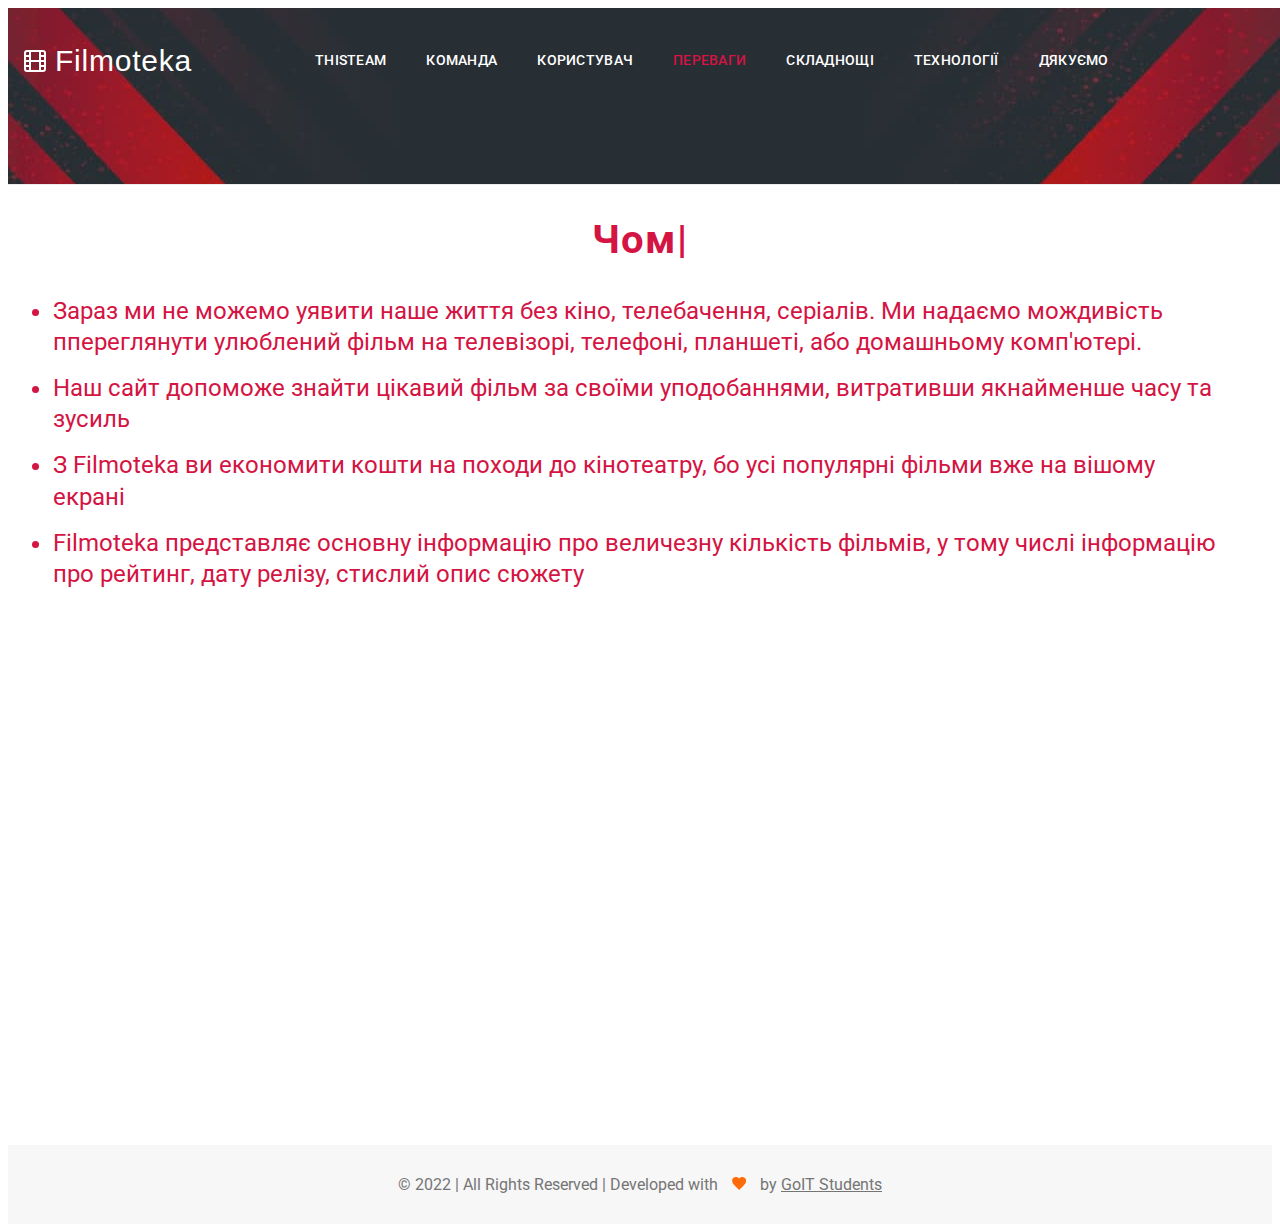
==== commit 36acf9ab: "confetti" ====
--- a/benefits.html
+++ b/benefits.html
@@ -44,10 +44,10 @@
               <a class="header-nav__link" href="./index.html">thisTeam</a>
             </li>
             <li class="header-nav__item">
-              <a class="header-nav__link" href="./team.html">команда</a>
+              <a class="header-nav__link" href="./team.html">Команда</a>
             </li>
             <li class="header-nav__item">
-              <a class="header-nav__link" href="./shopper.html">Покупець</a>
+              <a class="header-nav__link" href="./shopper.html">Користувач</a>
             </li>
             <li class="header-nav__item">
               <a class="header-nav__link header-nav__link--current" href="./benefits.html"
@@ -55,7 +55,7 @@
               >
             </li>
             <li class="header-nav__item">
-              <a class="header-nav__link" href="./road.html">складнощі</a>
+              <a class="header-nav__link" href="./road.html">Складнощі</a>
             </li>
 
             <li class="header-nav__item">
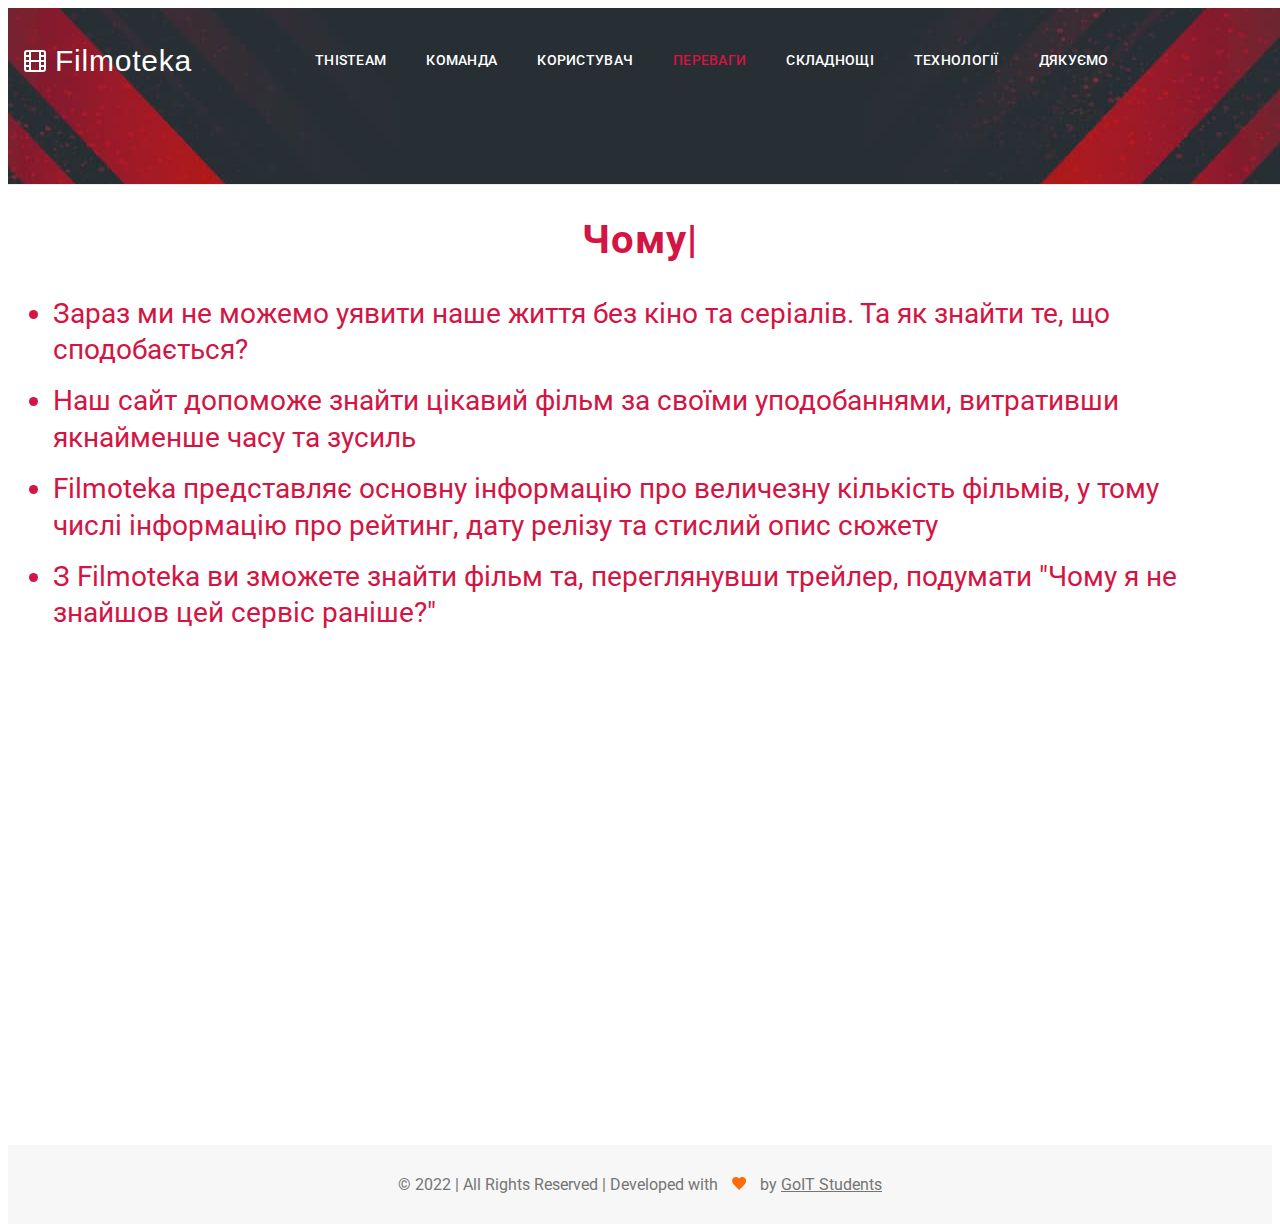
==== commit 878687f2: "text" ====
--- a/benefits.html
+++ b/benefits.html
@@ -76,21 +76,20 @@
           <div class="benefits__general">
             <ul class="benefits__elements benefits__elements--one">
               <li class="benefits__item">
-                Зараз ми не можемо уявити наше життя без кіно, телебачення, серіалів. Ми надаємо
-                мождивість ппереглянути улюблений фільм на телевізорі, телефоні, планшеті, або
-                домашньому комп'ютері.
+                Зараз ми не можемо уявити наше життя без кіно та серіалів. Та як знайти те, що
+                сподобається?
               </li>
               <li class="benefits__item">
                 Наш сайт допоможе знайти цікавий фільм за своїми уподобаннями, витративши якнайменше
                 часу та зусиль
               </li>
               <li class="benefits__item">
-                З Filmoteka ви економити кошти на походи до кінотеатру, бо усі популярні фільми вже
-                на вішому екрані
+                Filmoteka представляє основну інформацію про величезну кількість фільмів, у тому
+                числі інформацію про рейтинг, дату релізу та стислий опис сюжету
               </li>
               <li class="benefits__item">
-                Filmoteka представляє основну інформацію про величезну кількість фільмів, у тому
-                числі інформацію про рейтинг, дату релізу, стислий опис сюжету
+                З Filmoteka ви зможете знайти фільм та, переглянувши трейлер, подумати "Чому я не
+                знайшов цей сервіс раніше?"
               </li>
             </ul>
           </div>
--- a/css/main.min.css
+++ b/css/main.min.css
@@ -1,2 +1,2 @@
-.header__container,.header-nav,.header-nav__list{display:-webkit-box;display:-ms-flexbox;display:flex;-webkit-box-pack:justify;-ms-flex-pack:justify;justify-content:space-between;-webkit-box-align:center;-ms-flex-align:center;align-items:center}.header-nav__list,.contact-quickly,.thanks__list{list-style-type:none}.visually-hidden{position:absolute;width:1px;height:1px;margin:-1px;border:0;padding:0;white-space:nowrap;-webkit-clip-path:inset(100%);clip-path:inset(100%);clip:rect(0 0 0 0);overflow:hidden}.opacity{opacity:0;font-size:40px}body{font-family:'Roboto', sans-serif;color:#757575;font-size:14px}.title{font-size:40px;line-height:1.27;text-align:center;letter-spacing:0.03em;color:#d41443;margin-bottom:40px}h1,h2,h3,h4,h5,h6,p,ul{margin:0}ul{-webkit-padding-start:0;padding-inline-start:0}img{display:block;max-width:100%}html,body{display:-webkit-box;display:-ms-flexbox;display:flex;-webkit-box-orient:vertical;-webkit-box-direction:normal;-ms-flex-direction:column;flex-direction:column;height:100%}main{-webkit-box-flex:1;-ms-flex:1;flex:1}footer{-ms-flex-negative:0;flex-shrink:0}.section{padding-top:30px;padding-bottom:30px}@media screen and (min-width: 1280px){.section{padding-top:30px;padding-bottom:30px}}.container,.footer__container{padding-left:15px;padding-right:15px;margin-left:auto;margin-right:auto}@media screen and (min-width: 480px){.container,.footer__container{max-width:480px}}@media screen and (min-width: 768px){.container,.footer__container{max-width:768px}}@media screen and (min-width: 1280px){.container,.footer__container{max-width:1280px}}.header__container{position:relative}.footer__container{display:-webkit-box;display:-ms-flexbox;display:flex}@media screen and (max-width: 767px){.footer__container{-webkit-box-orient:vertical;-webkit-box-direction:normal;-ms-flex-direction:column;flex-direction:column;-webkit-box-align:center;-ms-flex-align:center;align-items:center}}@media screen and (min-width: 768px) and (max-width: 1279px){.footer__container{-ms-flex-wrap:wrap;flex-wrap:wrap;-ms-flex-pack:distribute;justify-content:space-around}}@media screen and (min-width: 1280px){.footer__container{-webkit-box-align:baseline;-ms-flex-align:baseline;align-items:baseline;-webkit-box-pack:justify;-ms-flex-pack:justify;justify-content:space-between}}.header{border-bottom:1px solid #ececec}.header-home{width:100vw;margin:0 auto;padding-top:12px;background-image:url("../images/header/home-desk.jpg");background-image:url("../images/header/home-mob.webp");background-repeat:no-repeat;background-size:cover;background-position:center;height:100px}@media screen and (min-width: 768px){.header-home{padding-bottom:81px}}@media (min-device-pixel-ratio: 2), (-webkit-min-device-pixel-ratio: 2), (min-resolution: 192dpi), (min-resolution: 2dppx){.header-home{background-image:url("../images/header/home-mob@2x.jpg")}}@media (min-width: 321px){.header-home{background-image:url("../images/header/home-tab.jpg")}}@media (min-width: 321px) and (min-device-pixel-ratio: 2), (min-width: 321px) and (-webkit-min-device-pixel-ratio: 2), (min-width: 321px) and (min-resolution: 192dpi), (min-width: 321px) and (min-resolution: 2dppx){.header-home{background-image:url("../images/header/home-tab@2x.jpg")}}@media (min-width: 768px){.header-home{background-image:url("../images/header/home-desk.jpg")}}@media (min-width: 768px) and (min-device-pixel-ratio: 2), (min-width: 768px) and (-webkit-min-device-pixel-ratio: 2), (min-width: 768px) and (min-resolution: 192dpi), (min-width: 768px) and (min-resolution: 2dppx){.header-home{background-image:url("../images/header/home-desk@2x.jpg")}}.logo{display:-webkit-box;display:-ms-flexbox;display:flex;-webkit-box-align:center;-ms-flex-align:center;align-items:center}.logo-span{font-size:30px;line-height:1.16;font-weight:500;margin-left:8px;color:#fff}.icon-home{stroke:#fff}.header-nav{margin-right:auto}.header-nav__item{position:relative;text-transform:uppercase}.header-nav__link{display:inline-block;padding-top:32px;padding-bottom:32px;font-weight:500;line-height:1.14;letter-spacing:0.02em;color:#fff;text-decoration:none;-webkit-transition:color 250ms cubic-bezier(0.4, 0, 0.2, 1);transition:color 250ms cubic-bezier(0.4, 0, 0.2, 1)}.header-nav__link:hover,.header-nav__link:focus{color:#f4707b}.header-nav__item:not(:last-child){margin-right:40px}.header-nav__link--current{color:#d41443}.contact-quickly{display:-webkit-box;display:-ms-flexbox;display:flex;-webkit-box-pack:justify;-ms-flex-pack:justify;justify-content:space-between;-webkit-box-align:center;-ms-flex-align:center;align-items:center}.contact-quickly__link{display:-webkit-box;display:-ms-flexbox;display:flex;-webkit-box-align:center;-ms-flex-align:center;align-items:center;font-weight:500;color:#757575;line-height:1.14;letter-spacing:0.02em;text-decoration:none;-webkit-transition:color 250ms cubic-bezier(0.4, 0, 0.2, 1);transition:color 250ms cubic-bezier(0.4, 0, 0.2, 1)}.contact-quickly__link:hover,.contact-quickly__link:focus{color:#f4707b}@media screen and (min-width: 1280px){.contact-quickly__link{padding-top:32px;padding-bottom:32px}}.contact-quickly__icon{fill:currentColor;margin-right:10px}.contact-quickly__list:not(:last-child){margin-right:50px}.logo{color:#f4707b;font-family:Raleway, sans-serif;font-weight:700;font-size:26px;line-height:1.2;letter-spacing:0.03em;text-decoration:none}.logo--up{padding-top:16px;padding-bottom:16px;margin-right:123px;padding-top:24px;padding-bottom:24px}.logo--down{display:inline-block;margin-bottom:20px}.logo__header{color:#212121}.logo__footer{color:#fff}.team__title{margin-bottom:30px}.team__list{display:-webkit-box;display:-ms-flexbox;display:flex;margin:-10px;-ms-flex-wrap:wrap;flex-wrap:wrap;-webkit-box-pack:center;-ms-flex-pack:center;justify-content:center;flex-wrap:wrap}.team__descr{padding-top:15px;padding-bottom:15px}.team__member{background-color:#fff;-webkit-box-shadow:0px 1px 3px rgba(0,0,0,0.12),0px 1px 1px rgba(0,0,0,0.14),0px 2px 1px rgba(0,0,0,0.2);box-shadow:0px 1px 3px rgba(0,0,0,0.12),0px 1px 1px rgba(0,0,0,0.14),0px 2px 1px rgba(0,0,0,0.2);border-radius:8px 8px 8px 8px;overflow:hidden;margin:10px;-ms-flex-preferred-size:calc((100% - 100px) / 5);flex-basis:calc((100% - 100px) / 5)}.team__name{font-weight:500;font-size:21px;line-height:1.19;text-align:center;letter-spacing:0.03em;color:#d41443;margin-bottom:10px}.team__position{font-size:19px;line-height:1.19;text-align:center;letter-spacing:0.03em;color:#8a1c36;margin-bottom:10px}.team__photo{width:100%;-o-object-fit:cover;object-fit:cover}.footer{width:100%;background-color:#f7f7f7}.footer__container{padding-top:28px;padding-bottom:28px;font-size:14px;font-weight:400;line-height:1.14;text-align:center}.footer__container__bottom{margin-top:10px}@media screen and (min-width: 768px){.footer__container{display:-webkit-box;display:-ms-flexbox;display:flex;-webkit-box-pack:center;-ms-flex-pack:center;justify-content:center;padding-top:30px;padding-bottom:30px;font-size:16px;line-height:1.19}.footer__container__bottom{margin-top:0px}}.footer__link{color:inherit;text-decoration:underline}.icon-heart{margin:0 10px;-webkit-animation-name:beat;animation-name:beat;-webkit-animation-duration:2s;animation-duration:2s;-webkit-animation-iteration-count:infinite;animation-iteration-count:infinite}@-webkit-keyframes beat{0%{-webkit-transform:scale(1);transform:scale(1)}50%{-webkit-transform:scale(0.7);transform:scale(0.7)}}@keyframes beat{0%{-webkit-transform:scale(1);transform:scale(1)}50%{-webkit-transform:scale(0.7);transform:scale(0.7)}}.shopper{height:100vh}.shopper__title{margin-bottom:30px}.shopper__general{display:-webkit-box;display:-ms-flexbox;display:flex}.shopper__name{color:#8a1c36;font-size:34px;margin-bottom:30px}.shopper__elements{-ms-flex-preferred-size:calc((100% - 40px) / 2);flex-basis:calc((100% - 40px) / 2)}.shopper__elements--one{margin-right:80px}.shopper__item{font-size:24px;color:#d41443}.shopper__item:not(:last-child){margin-bottom:20px}.benefits{height:100vh}.benefits__title{margin-bottom:30px}.benefits__general{display:-webkit-box;display:-ms-flexbox;display:flex;padding-left:30px;padding-right:30px}.benefits__item{font-size:24px;line-height:1.3;color:#d41443;margin-bottom:15px}.type-text{font-size:80px;text-align:center;color:#000}.road__img{display:block;margin:0 auto}.road__img+.road__img{margin-left:18px}.road__general{display:-webkit-box;display:-ms-flexbox;display:flex}.tech-general{display:-webkit-box;display:-ms-flexbox;display:flex;-webkit-box-pack:space-evenly;-ms-flex-pack:space-evenly;justify-content:space-evenly;width:100%;height:100vh;background-image:url(../images/tech/tech-stek-10.jpeg);background-repeat:no-repeat;background-size:contain}.tech-wrapper__list li{color:#2576e1;font-size:40px;font-weight:500;margin-left:20px}.tech-wrapper__list--2 li{color:#e3741f;font-size:40px;font-weight:500;margin-left:20px}.tech-wrapper__list--3 li{color:#29ad08;font-size:40px;font-weight:500;margin-left:20px}.tech-wrapper__title{font-size:40px;margin-bottom:30px;text-decoration:underline}.thanks__title{margin-bottom:30px}.thanks__list{display:-webkit-box;display:-ms-flexbox;display:flex;margin:-10px;-ms-flex-wrap:wrap;flex-wrap:wrap;-ms-flex-pack:distribute;justify-content:space-around;flex-wrap:wrap}.thanks__descr{padding-top:15px;padding-bottom:15px}.thanks__member{background-color:#fff;-webkit-box-shadow:0px 1px 3px rgba(0,0,0,0.12),0px 1px 1px rgba(0,0,0,0.14),0px 2px 1px rgba(0,0,0,0.2);box-shadow:0px 1px 3px rgba(0,0,0,0.12),0px 1px 1px rgba(0,0,0,0.14),0px 2px 1px rgba(0,0,0,0.2);border-radius:8px 8px 8px 8px;overflow:hidden;border:1px solid transparent;margin:10px;-ms-flex-preferred-size:calc((100% - 400px) / 2);flex-basis:calc((100% - 400px) / 2);height:520px}.thanks__name{font-weight:500;font-size:21px;line-height:1.19;text-align:center;letter-spacing:0.03em;color:#d41443;margin-bottom:10px}.thanks__position{font-size:19px;line-height:1.19;text-align:center;letter-spacing:0.03em;color:#8a1c36;margin-bottom:10px}.thanks__photo{width:100%;-o-object-fit:cover;object-fit:cover}.thanks__section{font-size:18px;font-weight:500;line-height:1.19;text-align:center;letter-spacing:0.03em;color:#212121}.tech-general{display:-webkit-box;display:-ms-flexbox;display:flex;-webkit-box-pack:space-evenly;-ms-flex-pack:space-evenly;justify-content:space-evenly;width:100%;height:100vh;background-image:url(../images/tech/tech-stek-10.jpeg);background-repeat:no-repeat;background-size:contain}.tech-wrapper__list li{color:#2576e1;font-size:40px;font-weight:500;margin-left:20px}.tech-wrapper__list--2 li{color:#e3741f;font-size:40px;font-weight:500;margin-left:20px}.tech-wrapper__list--3 li{color:#29ad08;font-size:40px;font-weight:500;margin-left:20px}.tech-wrapper__title{font-size:40px;margin-bottom:30px;text-decoration:underline}.thanks__title{margin-bottom:30px}.thanks__list{display:-webkit-box;display:-ms-flexbox;display:flex;margin:-10px;-ms-flex-wrap:wrap;flex-wrap:wrap;-ms-flex-pack:distribute;justify-content:space-around;flex-wrap:wrap}.thanks__descr{padding-top:15px;padding-bottom:15px}.thanks__member{background-color:#fff;-webkit-box-shadow:0px 1px 3px rgba(0,0,0,0.12),0px 1px 1px rgba(0,0,0,0.14),0px 2px 1px rgba(0,0,0,0.2);box-shadow:0px 1px 3px rgba(0,0,0,0.12),0px 1px 1px rgba(0,0,0,0.14),0px 2px 1px rgba(0,0,0,0.2);border-radius:8px 8px 8px 8px;overflow:hidden;border:1px solid transparent;margin:10px;-ms-flex-preferred-size:calc((100% - 400px) / 2);flex-basis:calc((100% - 400px) / 2);height:520px}.thanks__name{font-weight:500;font-size:21px;line-height:1.19;text-align:center;letter-spacing:0.03em;color:#d41443;margin-bottom:10px}.thanks__position{font-size:19px;line-height:1.19;text-align:center;letter-spacing:0.03em;color:#8a1c36;margin-bottom:10px}.thanks__photo{width:100%;-o-object-fit:cover;object-fit:cover}.thanks__section{font-size:18px;font-weight:500;line-height:1.19;text-align:center;letter-spacing:0.03em;color:#212121}
+.header__container,.header-nav,.header-nav__list{display:-webkit-box;display:-ms-flexbox;display:flex;-webkit-box-pack:justify;-ms-flex-pack:justify;justify-content:space-between;-webkit-box-align:center;-ms-flex-align:center;align-items:center}.header-nav__list,.contact-quickly,.thanks__list{list-style-type:none}.visually-hidden{position:absolute;width:1px;height:1px;margin:-1px;border:0;padding:0;white-space:nowrap;-webkit-clip-path:inset(100%);clip-path:inset(100%);clip:rect(0 0 0 0);overflow:hidden}.opacity{opacity:0;font-size:40px}body{font-family:'Roboto', sans-serif;color:#757575;font-size:14px}.title{font-size:40px;line-height:1.27;text-align:center;letter-spacing:0.03em;color:#d41443;margin-bottom:40px}h1,h2,h3,h4,h5,h6,p,ul{margin:0}ul{-webkit-padding-start:0;padding-inline-start:0}img{display:block;max-width:100%}html,body{display:-webkit-box;display:-ms-flexbox;display:flex;-webkit-box-orient:vertical;-webkit-box-direction:normal;-ms-flex-direction:column;flex-direction:column;height:100%}main{-webkit-box-flex:1;-ms-flex:1;flex:1}footer{-ms-flex-negative:0;flex-shrink:0}.section{padding-top:30px;padding-bottom:30px}@media screen and (min-width: 1280px){.section{padding-top:30px;padding-bottom:30px}}.container,.footer__container{padding-left:15px;padding-right:15px;margin-left:auto;margin-right:auto}@media screen and (min-width: 480px){.container,.footer__container{max-width:480px}}@media screen and (min-width: 768px){.container,.footer__container{max-width:768px}}@media screen and (min-width: 1280px){.container,.footer__container{max-width:1280px}}.header__container{position:relative}.footer__container{display:-webkit-box;display:-ms-flexbox;display:flex}@media screen and (max-width: 767px){.footer__container{-webkit-box-orient:vertical;-webkit-box-direction:normal;-ms-flex-direction:column;flex-direction:column;-webkit-box-align:center;-ms-flex-align:center;align-items:center}}@media screen and (min-width: 768px) and (max-width: 1279px){.footer__container{-ms-flex-wrap:wrap;flex-wrap:wrap;-ms-flex-pack:distribute;justify-content:space-around}}@media screen and (min-width: 1280px){.footer__container{-webkit-box-align:baseline;-ms-flex-align:baseline;align-items:baseline;-webkit-box-pack:justify;-ms-flex-pack:justify;justify-content:space-between}}.header{border-bottom:1px solid #ececec}.header-home{width:100vw;margin:0 auto;padding-top:12px;background-image:url("../images/header/home-desk.jpg");background-image:url("../images/header/home-mob.webp");background-repeat:no-repeat;background-size:cover;background-position:center;height:100px}@media screen and (min-width: 768px){.header-home{padding-bottom:81px}}@media (min-device-pixel-ratio: 2), (-webkit-min-device-pixel-ratio: 2), (min-resolution: 192dpi), (min-resolution: 2dppx){.header-home{background-image:url("../images/header/home-mob@2x.jpg")}}@media (min-width: 321px){.header-home{background-image:url("../images/header/home-tab.jpg")}}@media (min-width: 321px) and (min-device-pixel-ratio: 2), (min-width: 321px) and (-webkit-min-device-pixel-ratio: 2), (min-width: 321px) and (min-resolution: 192dpi), (min-width: 321px) and (min-resolution: 2dppx){.header-home{background-image:url("../images/header/home-tab@2x.jpg")}}@media (min-width: 768px){.header-home{background-image:url("../images/header/home-desk.jpg")}}@media (min-width: 768px) and (min-device-pixel-ratio: 2), (min-width: 768px) and (-webkit-min-device-pixel-ratio: 2), (min-width: 768px) and (min-resolution: 192dpi), (min-width: 768px) and (min-resolution: 2dppx){.header-home{background-image:url("../images/header/home-desk@2x.jpg")}}.logo{display:-webkit-box;display:-ms-flexbox;display:flex;-webkit-box-align:center;-ms-flex-align:center;align-items:center}.logo-span{font-size:30px;line-height:1.16;font-weight:500;margin-left:8px;color:#fff}.icon-home{stroke:#fff}.header-nav{margin-right:auto}.header-nav__item{position:relative;text-transform:uppercase}.header-nav__link{display:inline-block;padding-top:32px;padding-bottom:32px;font-weight:500;line-height:1.14;letter-spacing:0.02em;color:#fff;text-decoration:none;-webkit-transition:color 250ms cubic-bezier(0.4, 0, 0.2, 1);transition:color 250ms cubic-bezier(0.4, 0, 0.2, 1)}.header-nav__link:hover,.header-nav__link:focus{color:#f4707b}.header-nav__item:not(:last-child){margin-right:40px}.header-nav__link--current{color:#d41443}.contact-quickly{display:-webkit-box;display:-ms-flexbox;display:flex;-webkit-box-pack:justify;-ms-flex-pack:justify;justify-content:space-between;-webkit-box-align:center;-ms-flex-align:center;align-items:center}.contact-quickly__link{display:-webkit-box;display:-ms-flexbox;display:flex;-webkit-box-align:center;-ms-flex-align:center;align-items:center;font-weight:500;color:#757575;line-height:1.14;letter-spacing:0.02em;text-decoration:none;-webkit-transition:color 250ms cubic-bezier(0.4, 0, 0.2, 1);transition:color 250ms cubic-bezier(0.4, 0, 0.2, 1)}.contact-quickly__link:hover,.contact-quickly__link:focus{color:#f4707b}@media screen and (min-width: 1280px){.contact-quickly__link{padding-top:32px;padding-bottom:32px}}.contact-quickly__icon{fill:currentColor;margin-right:10px}.contact-quickly__list:not(:last-child){margin-right:50px}.logo{color:#f4707b;font-family:Raleway, sans-serif;font-weight:700;font-size:26px;line-height:1.2;letter-spacing:0.03em;text-decoration:none}.logo--up{padding-top:16px;padding-bottom:16px;margin-right:123px;padding-top:24px;padding-bottom:24px}.logo--down{display:inline-block;margin-bottom:20px}.logo__header{color:#212121}.logo__footer{color:#fff}.team__title{margin-bottom:30px}.team__list{display:-webkit-box;display:-ms-flexbox;display:flex;margin:-10px;-ms-flex-wrap:wrap;flex-wrap:wrap;-webkit-box-pack:center;-ms-flex-pack:center;justify-content:center;flex-wrap:wrap}.team__descr{padding-top:15px;padding-bottom:15px}.team__member{background-color:#fff;-webkit-box-shadow:0px 1px 3px rgba(0,0,0,0.12),0px 1px 1px rgba(0,0,0,0.14),0px 2px 1px rgba(0,0,0,0.2);box-shadow:0px 1px 3px rgba(0,0,0,0.12),0px 1px 1px rgba(0,0,0,0.14),0px 2px 1px rgba(0,0,0,0.2);border-radius:8px 8px 8px 8px;overflow:hidden;margin:10px;-ms-flex-preferred-size:calc((100% - 100px) / 5);flex-basis:calc((100% - 100px) / 5)}.team__name{font-weight:500;font-size:21px;line-height:1.19;text-align:center;letter-spacing:0.03em;color:#d41443;margin-bottom:10px}.team__position{font-size:19px;line-height:1.19;text-align:center;letter-spacing:0.03em;color:#8a1c36;margin-bottom:10px}.team__photo{width:100%;-o-object-fit:cover;object-fit:cover}.footer{width:100%;background-color:#f7f7f7}.footer__container{padding-top:28px;padding-bottom:28px;font-size:14px;font-weight:400;line-height:1.14;text-align:center}.footer__container__bottom{margin-top:10px}@media screen and (min-width: 768px){.footer__container{display:-webkit-box;display:-ms-flexbox;display:flex;-webkit-box-pack:center;-ms-flex-pack:center;justify-content:center;padding-top:30px;padding-bottom:30px;font-size:16px;line-height:1.19}.footer__container__bottom{margin-top:0px}}.footer__link{color:inherit;text-decoration:underline}.icon-heart{margin:0 10px;-webkit-animation-name:beat;animation-name:beat;-webkit-animation-duration:2s;animation-duration:2s;-webkit-animation-iteration-count:infinite;animation-iteration-count:infinite}@-webkit-keyframes beat{0%{-webkit-transform:scale(1);transform:scale(1)}50%{-webkit-transform:scale(0.7);transform:scale(0.7)}}@keyframes beat{0%{-webkit-transform:scale(1);transform:scale(1)}50%{-webkit-transform:scale(0.7);transform:scale(0.7)}}.shopper{height:100vh}.shopper__title{margin-bottom:30px}.shopper__general{display:-webkit-box;display:-ms-flexbox;display:flex}.shopper__name{color:#8a1c36;font-size:34px;margin-bottom:30px}.shopper__elements{-ms-flex-preferred-size:calc((100% - 40px) / 2);flex-basis:calc((100% - 40px) / 2)}.shopper__elements--one{margin-right:80px}.shopper__item{font-size:24px;color:#d41443}.shopper__item:not(:last-child){margin-bottom:20px}.benefits{height:100vh}.benefits__title{margin-bottom:30px}.benefits__general{display:-webkit-box;display:-ms-flexbox;display:flex;padding-left:30px;padding-right:30px}.benefits__item{font-size:28px;line-height:1.3;color:#d41443;margin-bottom:15px}.type-text{font-size:80px;text-align:center;color:#000}.road__img{display:block;margin:0 auto}.road__img+.road__img{margin-left:18px}.road__general{display:-webkit-box;display:-ms-flexbox;display:flex}.tech-general{display:-webkit-box;display:-ms-flexbox;display:flex;-webkit-box-pack:space-evenly;-ms-flex-pack:space-evenly;justify-content:space-evenly;width:100%;height:100vh;background-image:url(../images/tech/tech-stek-10.jpeg);background-repeat:no-repeat;background-size:contain}.tech-wrapper__list li{color:#2576e1;font-size:40px;font-weight:500;margin-left:20px}.tech-wrapper__list--2 li{color:#e3741f;font-size:40px;font-weight:500;margin-left:20px}.tech-wrapper__list--3 li{color:#29ad08;font-size:40px;font-weight:500;margin-left:20px}.tech-wrapper__title{font-size:40px;margin-bottom:30px;text-decoration:underline}.thanks__title{margin-bottom:30px}.thanks__list{display:-webkit-box;display:-ms-flexbox;display:flex;margin:-10px;-ms-flex-wrap:wrap;flex-wrap:wrap;-ms-flex-pack:distribute;justify-content:space-around;flex-wrap:wrap}.thanks__descr{padding-top:15px;padding-bottom:15px}.thanks__member{background-color:#fff;-webkit-box-shadow:0px 1px 3px rgba(0,0,0,0.12),0px 1px 1px rgba(0,0,0,0.14),0px 2px 1px rgba(0,0,0,0.2);box-shadow:0px 1px 3px rgba(0,0,0,0.12),0px 1px 1px rgba(0,0,0,0.14),0px 2px 1px rgba(0,0,0,0.2);border-radius:8px 8px 8px 8px;overflow:hidden;border:1px solid transparent;margin:10px;-ms-flex-preferred-size:calc((100% - 400px) / 2);flex-basis:calc((100% - 400px) / 2);height:520px}.thanks__name{font-weight:500;font-size:21px;line-height:1.19;text-align:center;letter-spacing:0.03em;color:#d41443;margin-bottom:10px}.thanks__position{font-size:19px;line-height:1.19;text-align:center;letter-spacing:0.03em;color:#8a1c36;margin-bottom:10px}.thanks__photo{width:100%;-o-object-fit:cover;object-fit:cover}.thanks__section{font-size:18px;font-weight:500;line-height:1.19;text-align:center;letter-spacing:0.03em;color:#212121}.tech-general{display:-webkit-box;display:-ms-flexbox;display:flex;-webkit-box-pack:space-evenly;-ms-flex-pack:space-evenly;justify-content:space-evenly;width:100%;height:100vh;background-image:url(../images/tech/tech-stek-10.jpeg);background-repeat:no-repeat;background-size:contain}.tech-wrapper__list li{color:#2576e1;font-size:40px;font-weight:500;margin-left:20px}.tech-wrapper__list--2 li{color:#e3741f;font-size:40px;font-weight:500;margin-left:20px}.tech-wrapper__list--3 li{color:#29ad08;font-size:40px;font-weight:500;margin-left:20px}.tech-wrapper__title{font-size:40px;margin-bottom:30px;text-decoration:underline}.thanks__title{margin-bottom:30px}.thanks__list{display:-webkit-box;display:-ms-flexbox;display:flex;margin:-10px;-ms-flex-wrap:wrap;flex-wrap:wrap;-ms-flex-pack:distribute;justify-content:space-around;flex-wrap:wrap}.thanks__descr{padding-top:15px;padding-bottom:15px}.thanks__member{background-color:#fff;-webkit-box-shadow:0px 1px 3px rgba(0,0,0,0.12),0px 1px 1px rgba(0,0,0,0.14),0px 2px 1px rgba(0,0,0,0.2);box-shadow:0px 1px 3px rgba(0,0,0,0.12),0px 1px 1px rgba(0,0,0,0.14),0px 2px 1px rgba(0,0,0,0.2);border-radius:8px 8px 8px 8px;overflow:hidden;border:1px solid transparent;margin:10px;-ms-flex-preferred-size:calc((100% - 400px) / 2);flex-basis:calc((100% - 400px) / 2);height:520px}.thanks__name{font-weight:500;font-size:21px;line-height:1.19;text-align:center;letter-spacing:0.03em;color:#d41443;margin-bottom:10px}.thanks__position{font-size:19px;line-height:1.19;text-align:center;letter-spacing:0.03em;color:#8a1c36;margin-bottom:10px}.thanks__photo{width:100%;-o-object-fit:cover;object-fit:cover}.thanks__section{font-size:18px;font-weight:500;line-height:1.19;text-align:center;letter-spacing:0.03em;color:#212121}
 /*# sourceMappingURL=main.min.css.map */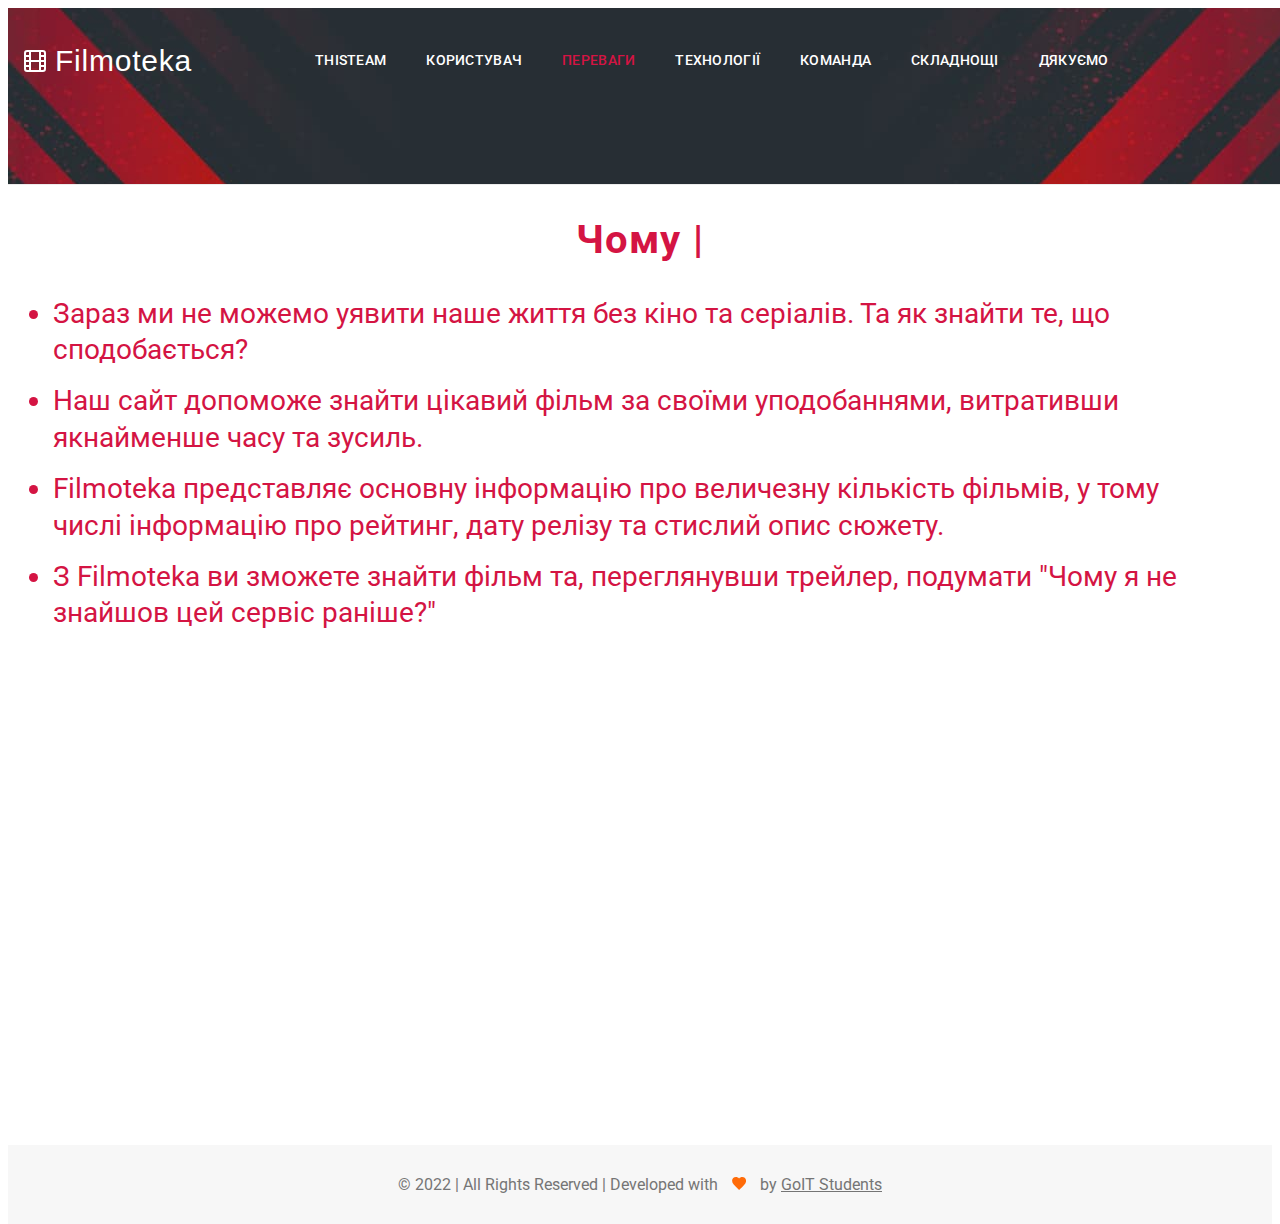
==== commit 922eca1e: "change nav" ====
--- a/benefits.html
+++ b/benefits.html
@@ -44,9 +44,6 @@
               <a class="header-nav__link" href="./index.html">thisTeam</a>
             </li>
             <li class="header-nav__item">
-              <a class="header-nav__link" href="./team.html">Команда</a>
-            </li>
-            <li class="header-nav__item">
               <a class="header-nav__link" href="./shopper.html">Користувач</a>
             </li>
             <li class="header-nav__item">
@@ -55,13 +52,14 @@
               >
             </li>
             <li class="header-nav__item">
+              <a class="header-nav__link" href="./technology.html">Технології</a>
+            </li>
+            <li class="header-nav__item">
+              <a class="header-nav__link" href="./team.html">Команда</a>
+            </li>
+            <li class="header-nav__item">
               <a class="header-nav__link" href="./road.html">Складнощі</a>
             </li>
-
-            <li class="header-nav__item">
-              <a class="header-nav__link" href="./technology.html">Технології</a>
-            </li>
-
             <li class="header-nav__item">
               <a class="header-nav__link" href="./senks.html">Дякуємо</a>
             </li>
@@ -81,11 +79,11 @@
               </li>
               <li class="benefits__item">
                 Наш сайт допоможе знайти цікавий фільм за своїми уподобаннями, витративши якнайменше
-                часу та зусиль
+                часу та зусиль.
               </li>
               <li class="benefits__item">
                 Filmoteka представляє основну інформацію про величезну кількість фільмів, у тому
-                числі інформацію про рейтинг, дату релізу та стислий опис сюжету
+                числі інформацію про рейтинг, дату релізу та стислий опис сюжету.
               </li>
               <li class="benefits__item">
                 З Filmoteka ви зможете знайти фільм та, переглянувши трейлер, подумати "Чому я не
